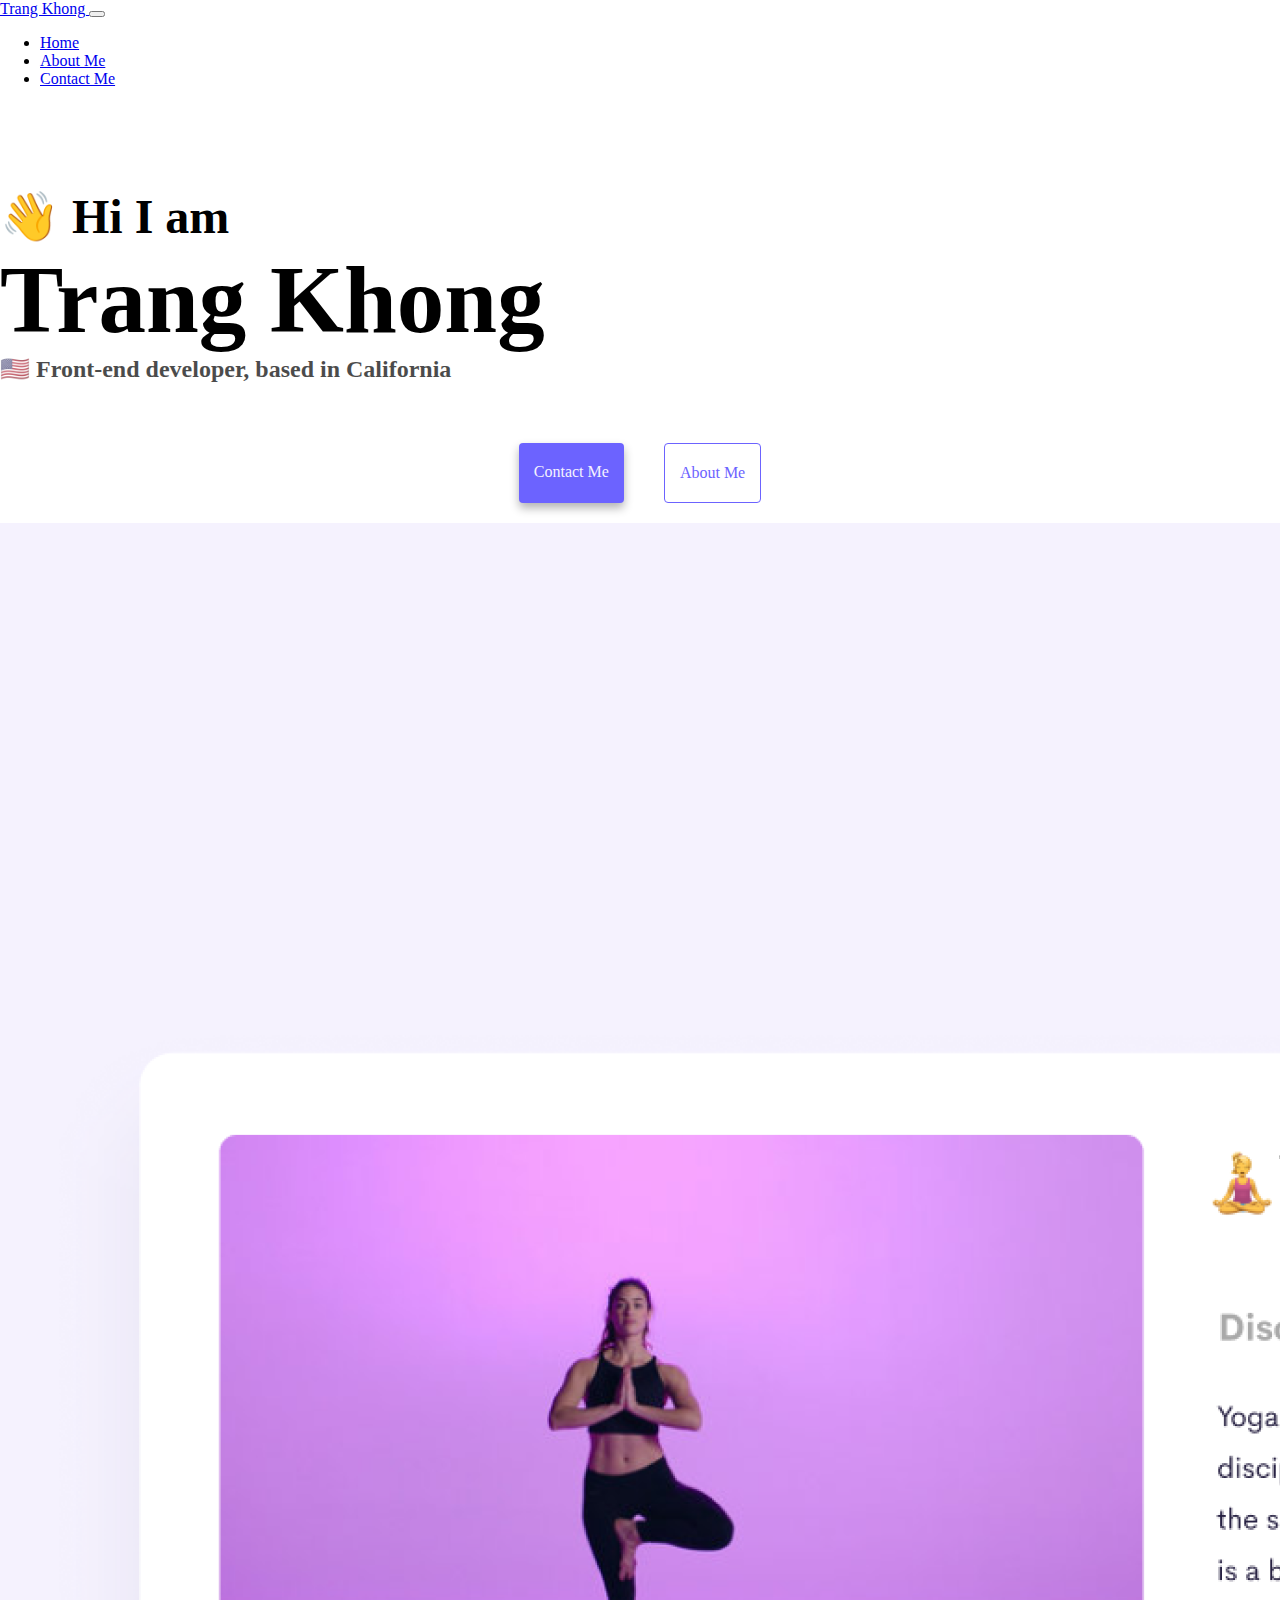
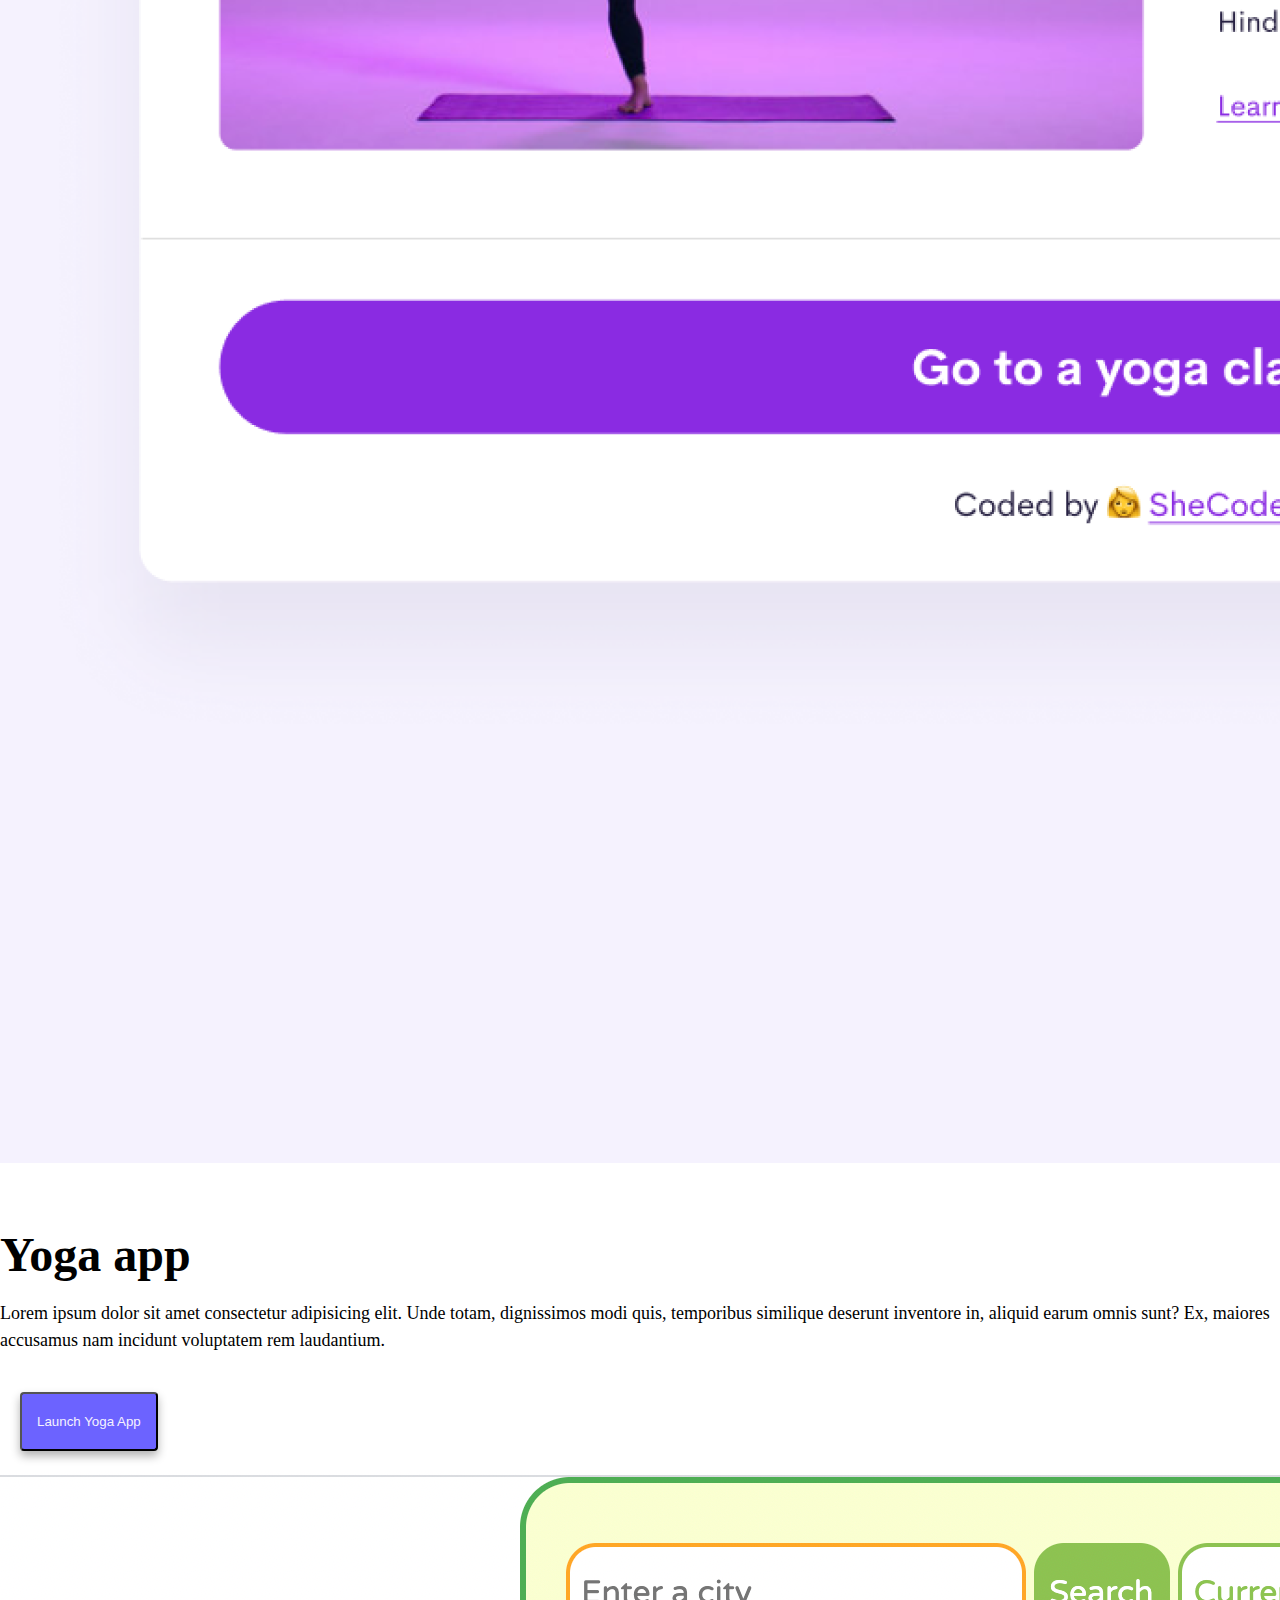
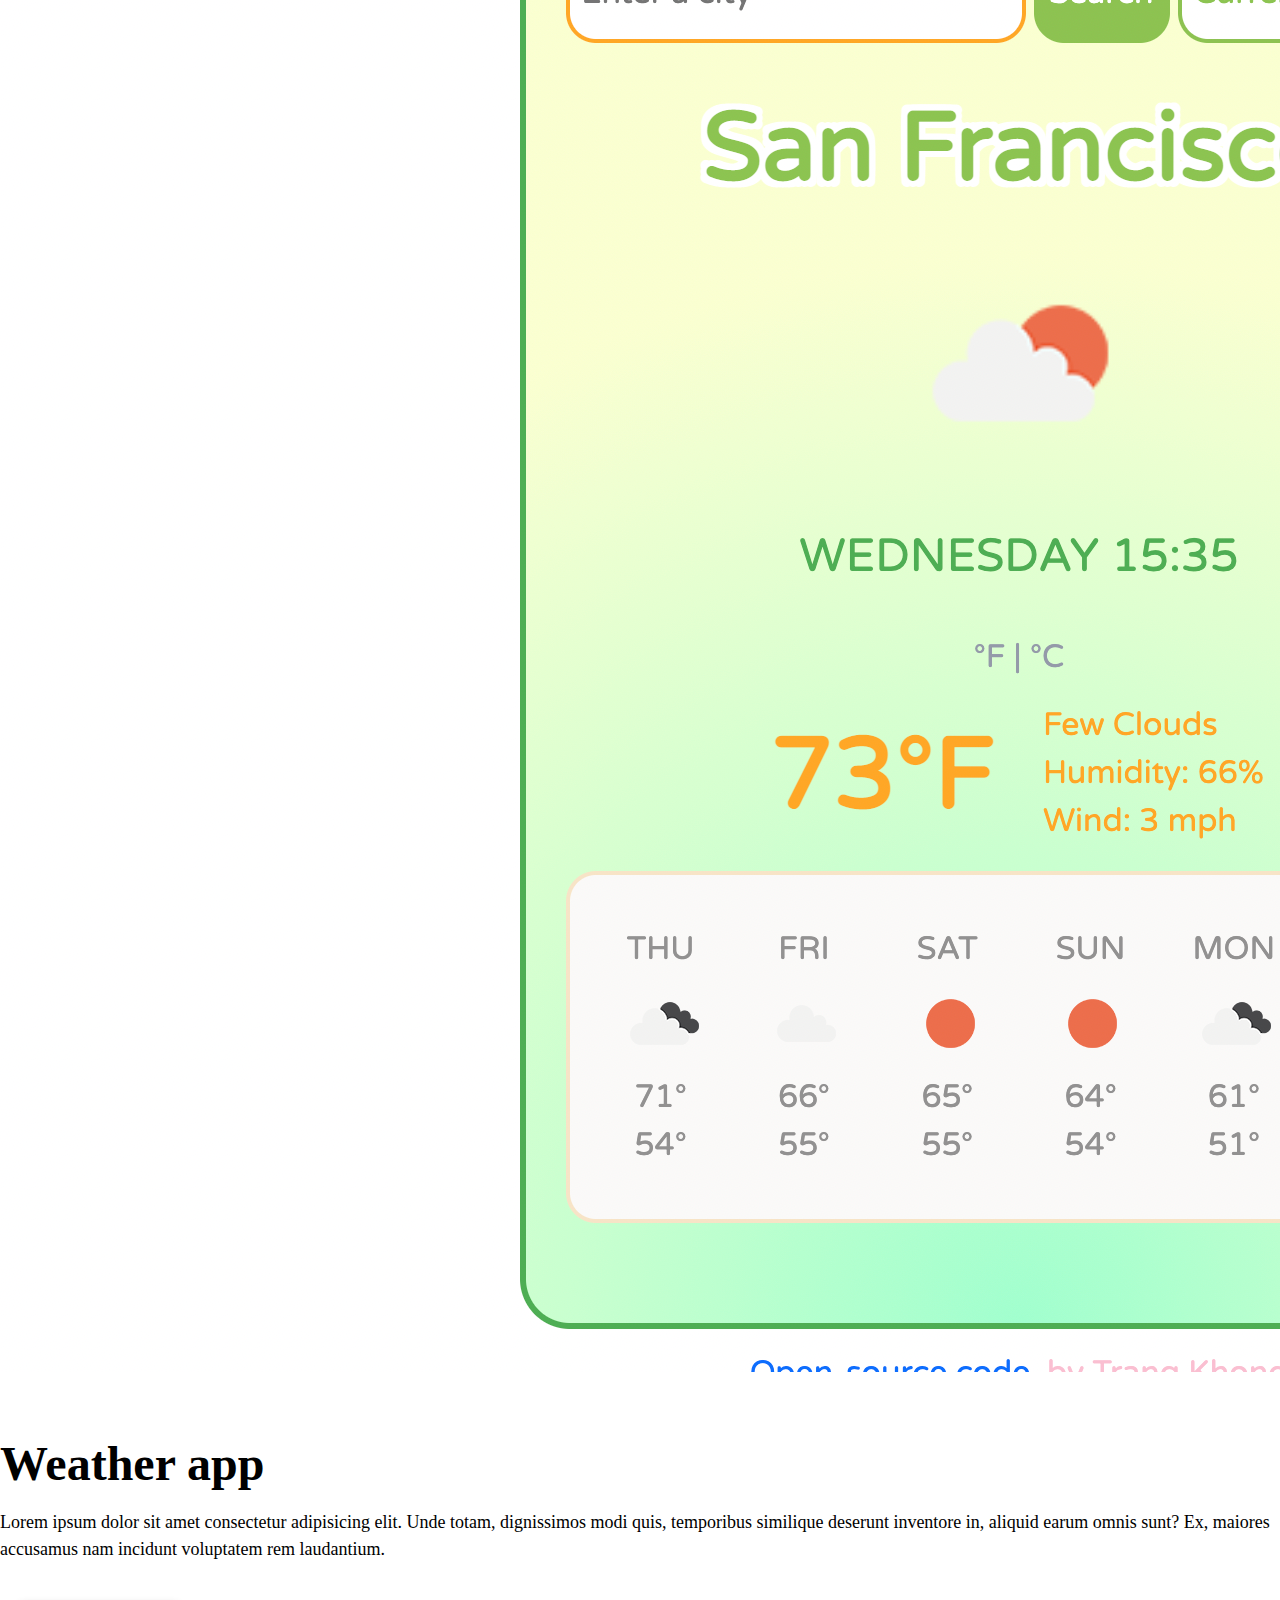
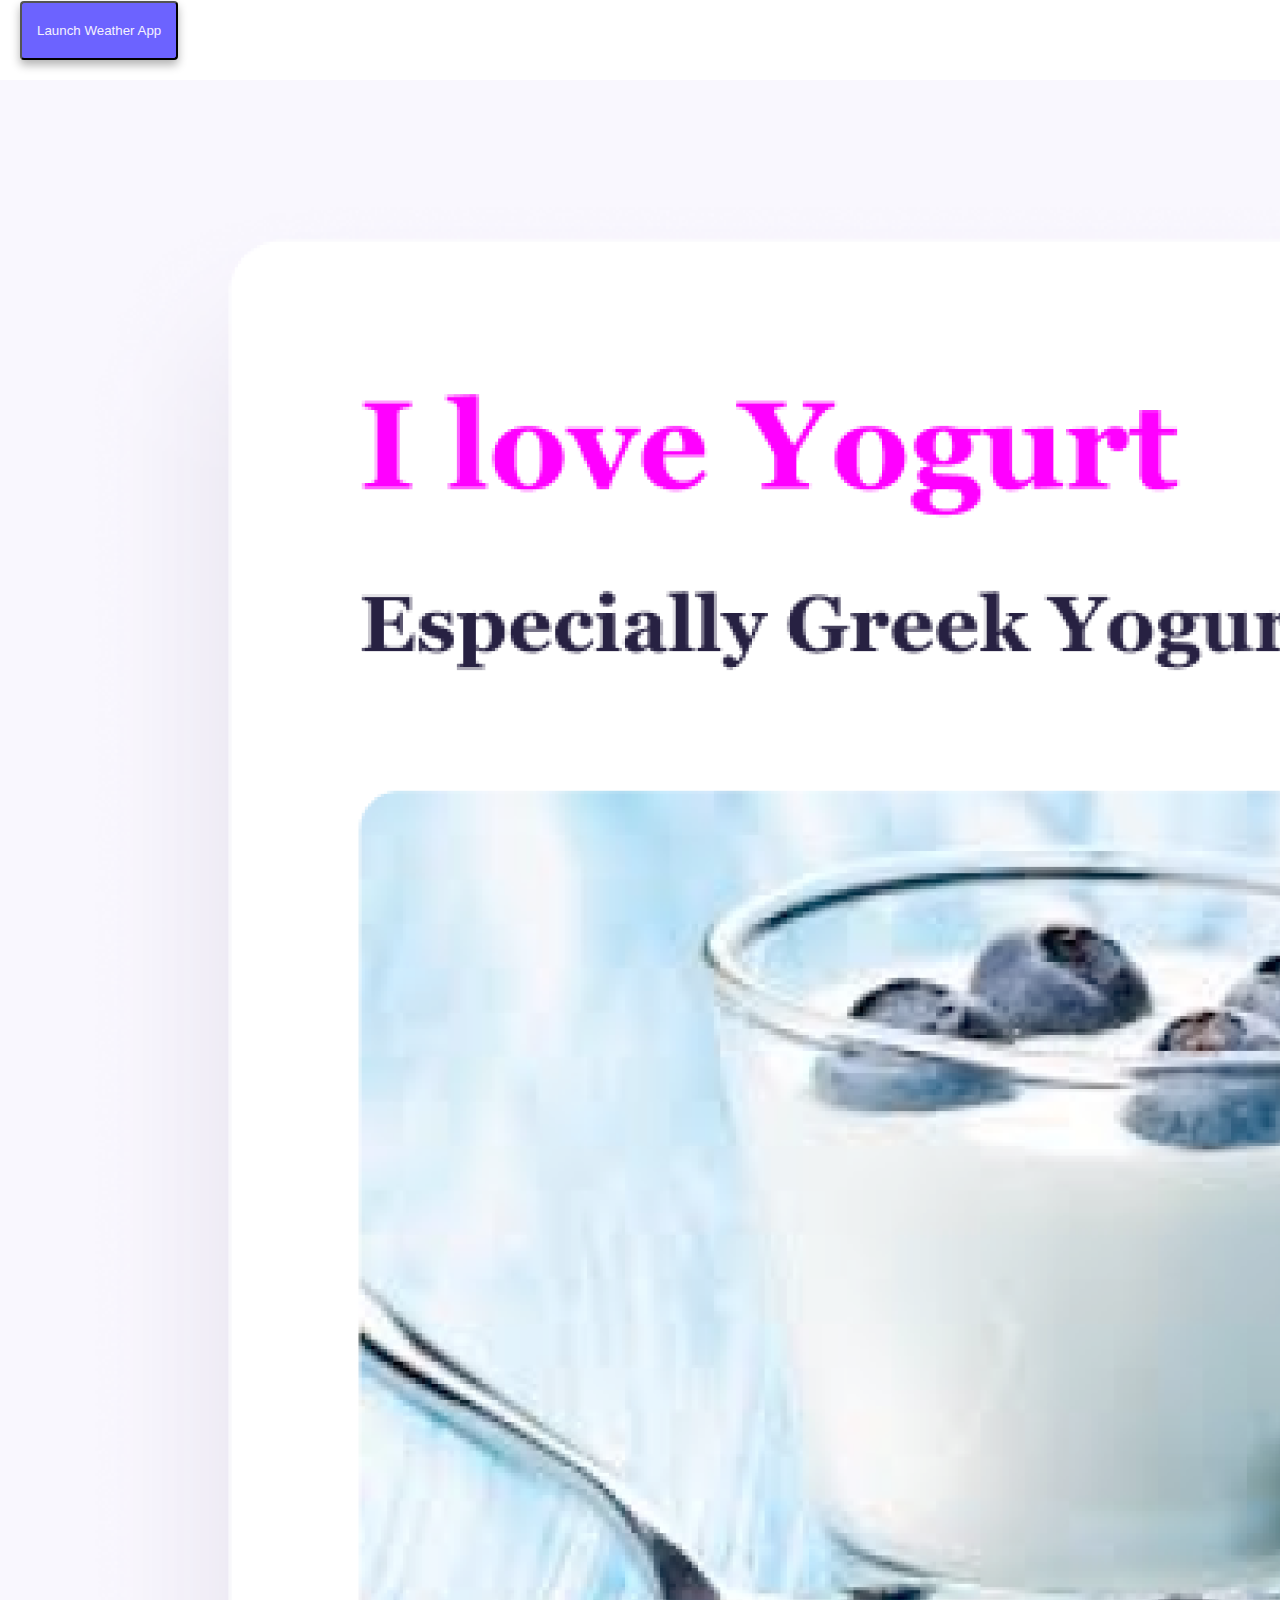
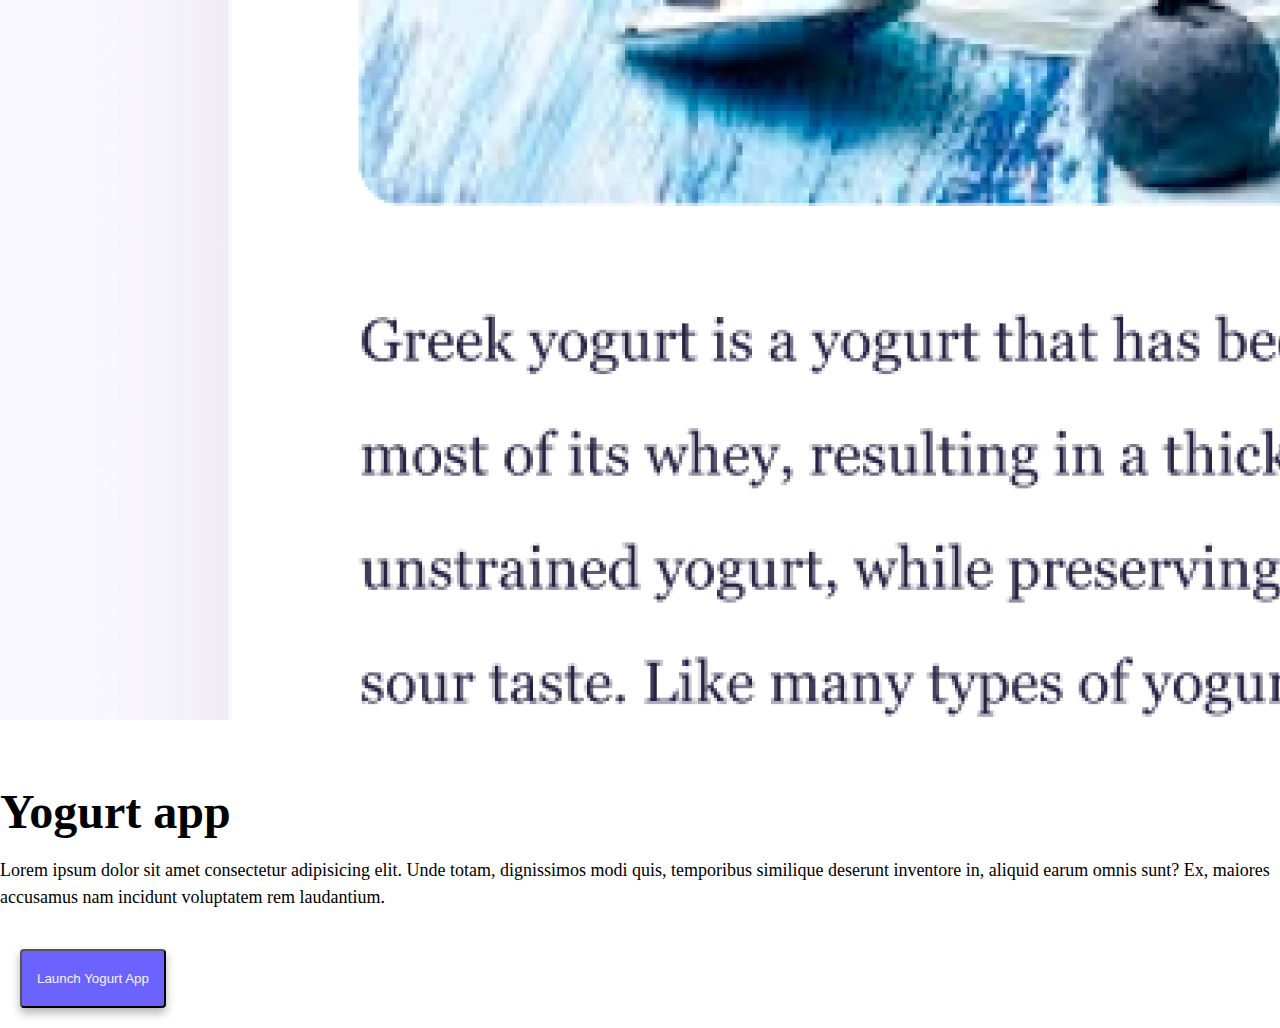
==== index.html @ 6a2da4ba "about me page" ====
<!DOCTYPE html>
<html lang="en">
  <head>
    <meta charset="UTF-8" />
    <meta http-equiv="X-UA-Compatible" content="IE=edge" />
    <meta name="viewport" content="width=device-width, initial-scale=1.0" />
    <title>My Page</title>
    <link
      href="https://cdn.jsdelivr.net/npm/bootstrap@5.0.0-beta2/dist/css/bootstrap.min.css"
      rel="stylesheet"
      integrity="sha384-BmbxuPwQa2lc/FVzBcNJ7UAyJxM6wuqIj61tLrc4wSX0szH/Ev+nYRRuWlolflfl"
      crossorigin="anonymous"
    />
    <script
      src="https://cdn.jsdelivr.net/npm/bootstrap@5.0.0-beta2/dist/js/bootstrap.bundle.min.js"
      integrity="sha384-b5kHyXgcpbZJO/tY9Ul7kGkf1S0CWuKcCD38l8YkeH8z8QjE0GmW1gYU5S9FOnJ0"
      crossorigin="anonymous"
    ></script>
    <link rel="stylesheet" href="styles.css" />
  </head>
  <body>
    <div>
      <nav
        class="navbar navbar-expand-lg navbar-light bg-light fixed-top"
        id="menu"
      >
        <div class="container-fluid">
          <a class="navbar-brand" href="index.html"> Trang Khong </a>
          <button
            class="navbar-toggler"
            type="button"
            data-bs-toggle="collapse"
            data-bs-target="#navbarNav"
            aria-controls="navbarNav"
            aria-expanded="false"
            aria-label="Toggle navigation"
          >
            <span class="navbar-toggler-icon"></span>
          </button>
          <div class="collapse navbar-collapse" id="navbarNav">
            <ul class="navbar-nav">
              <li class="nav-item">
                <a class="nav-link" aria-current="page" href="index.html"
                  >Home</a
                >
              </li>
              <li class="nav-item">
                <a
                  class="nav-link"
                  aria-current="page"
                  href="about.html
                "
                  >About Me</a
                >
              </li>
              <li class="nav-item">
                <a class="nav-link" aria-current="page" href="about.html#email"
                  >Contact Me</a
                >
              </li>
            </ul>
          </div>
        </div>
      </nav>
    </div>

    <div class="body">
      <h2 class="text-center">👋 Hi I am</h2>
      <h1 class="text-center">Trang Khong</h1>
      <h3 class="text-center">🇺🇸 Front-end developer, based in California</h3>
      <div class="info">
        <a href="about.html#email" id="contact">Contact Me</a>
        <a href="about.html" id="about">About Me</a>
      </div>

      <img
        class="img-fluid rounded shadow-sm p-2 border"
        src="imgs/yoga.png"
        alt="yoga"
      />
      <div>
        <h2>Yoga app</h2>
        <p class="d-flex">
          Lorem ipsum dolor sit amet consectetur adipisicing elit. Unde totam,
          dignissimos modi quis, temporibus similique deserunt inventore in,
          aliquid earum omnis sunt? Ex, maiores accusamus nam incidunt
          voluptatem rem laudantium.
        </p>
        <button type="button" class="btn btn-lg" id="contact">
          Launch Yoga App
        </button>
      </div>
      <img
        class="img-fluid rounded shadow-sm p-2 border"
        src="imgs/weather.png"
        alt="weather"
      />
      <div>
        <h2>Weather app</h2>
        <p>
          Lorem ipsum dolor sit amet consectetur adipisicing elit. Unde totam,
          dignissimos modi quis, temporibus similique deserunt inventore in,
          aliquid earum omnis sunt? Ex, maiores accusamus nam incidunt
          voluptatem rem laudantium.
        </p>
        <button type="button" class="btn btn-lg" id="contact">
          Launch Weather App
        </button>
      </div>
      <img
        class="img-fluid rounded shadow-sm p-2 border"
        src="imgs/yogurt.png"
        alt="yogurt"
      />
      <div>
        <h2>Yogurt app</h2>
        <p>
          Lorem ipsum dolor sit amet consectetur adipisicing elit. Unde totam,
          dignissimos modi quis, temporibus similique deserunt inventore in,
          aliquid earum omnis sunt? Ex, maiores accusamus nam incidunt
          voluptatem rem laudantium.
        </p>
        <button type="button" class="btn btn-lg" id="contact">
          Launch Yogurt App
        </button>
      </div>
    </div>
  </body>
</html>
---- styles.css ----
:root {
  --primary-color: #6c63ff;
  --secondary-color: #f5f2fe;
  --box-shadow: 0 5px 10px rgba(0, 0, 0, 0.3);
}

body {
  margin: 0 auto;
}

h2 {
  font-size: 48px;
  margin: 60px 0px 0px 0px;
}
h1 {
  font-size: 95px;
  margin: 0px;
}
h3 {
  font-size: 24px;
  opacity: 0.7;
  margin: 0;
}

.info {
  display: flex;
  margin-top: 40px;
  justify-content: center;
}
#contact {
  text-decoration: none;
  margin: 20px;
  border-radius: 4px;
  padding: 20px 15px;
  background-color: var(--primary-color);
  color: var(--secondary-color);
  box-shadow: var(--box-shadow);
}
#about {
  text-decoration: none;
  margin: 20px;
  border-radius: 4px;
  border: 1px solid var(--primary-color);
  padding: 20px 15px;
  background-color: white;
  color: var(--primary-color);
}
#content {
  display: flex;
  margin-top: 30px;
}

#content p {
  margin: 10px;
}

#mail-to {
  display: flex;
  justify-content: center;
  color: var(--primary-color);
  text-decoration: none;
  font-size: 28px;
}
#mail-to:hover {
  text-decoration: underline;
}
.body {
  margin-top: 100px;
}
p {
  font-size: 18px;
  line-height: 1.5;
}
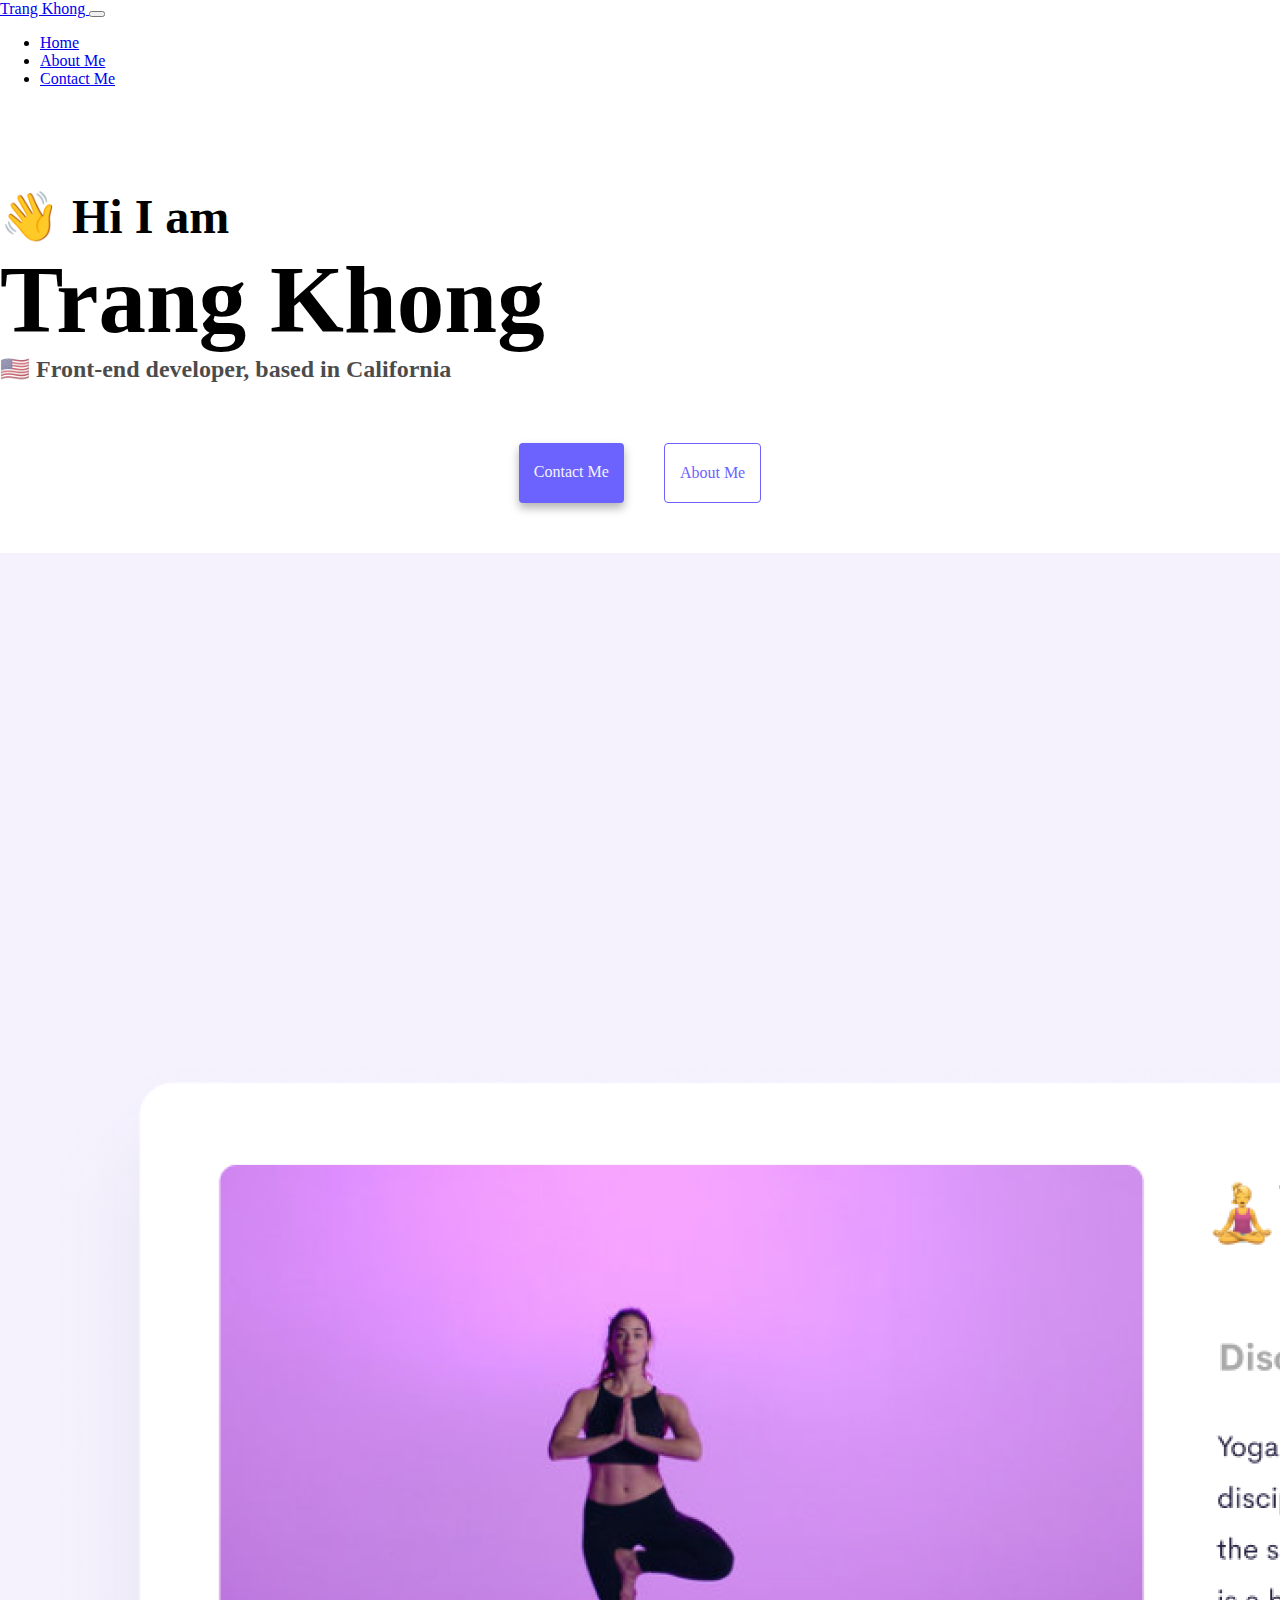
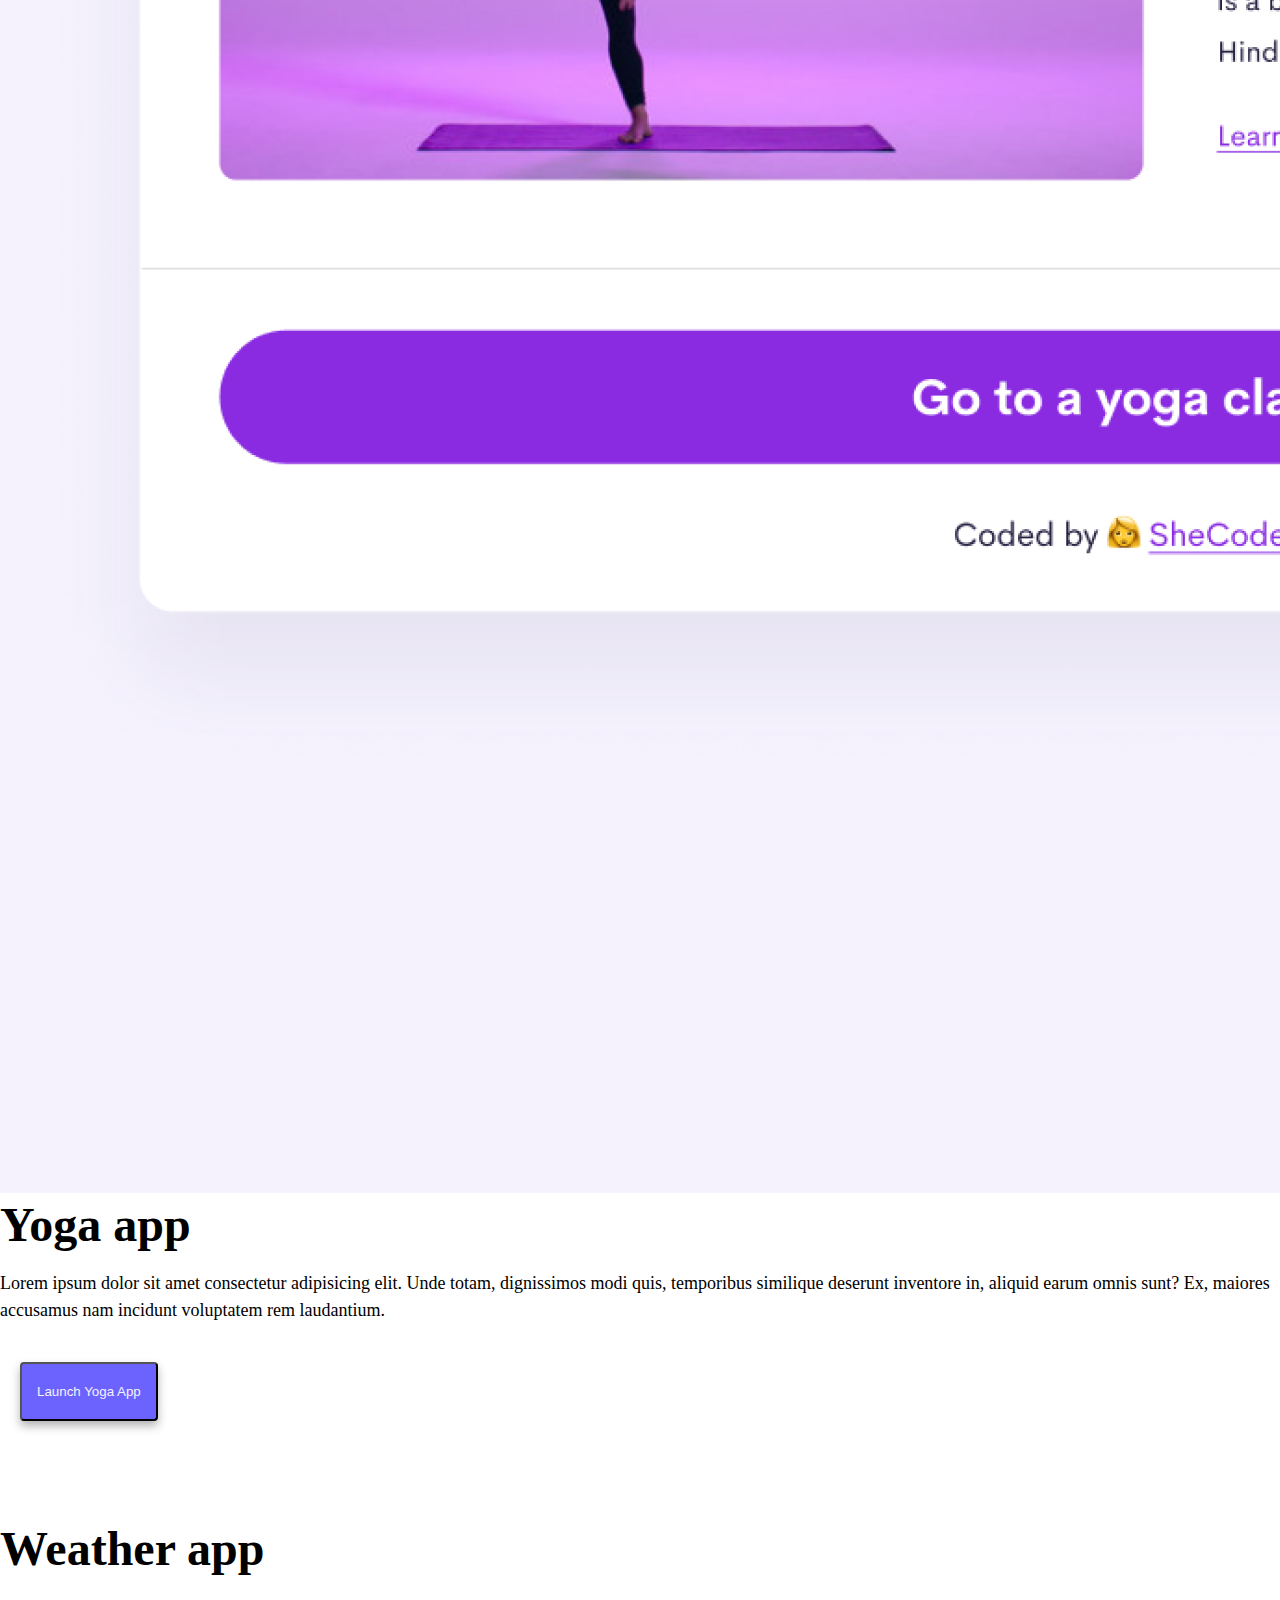
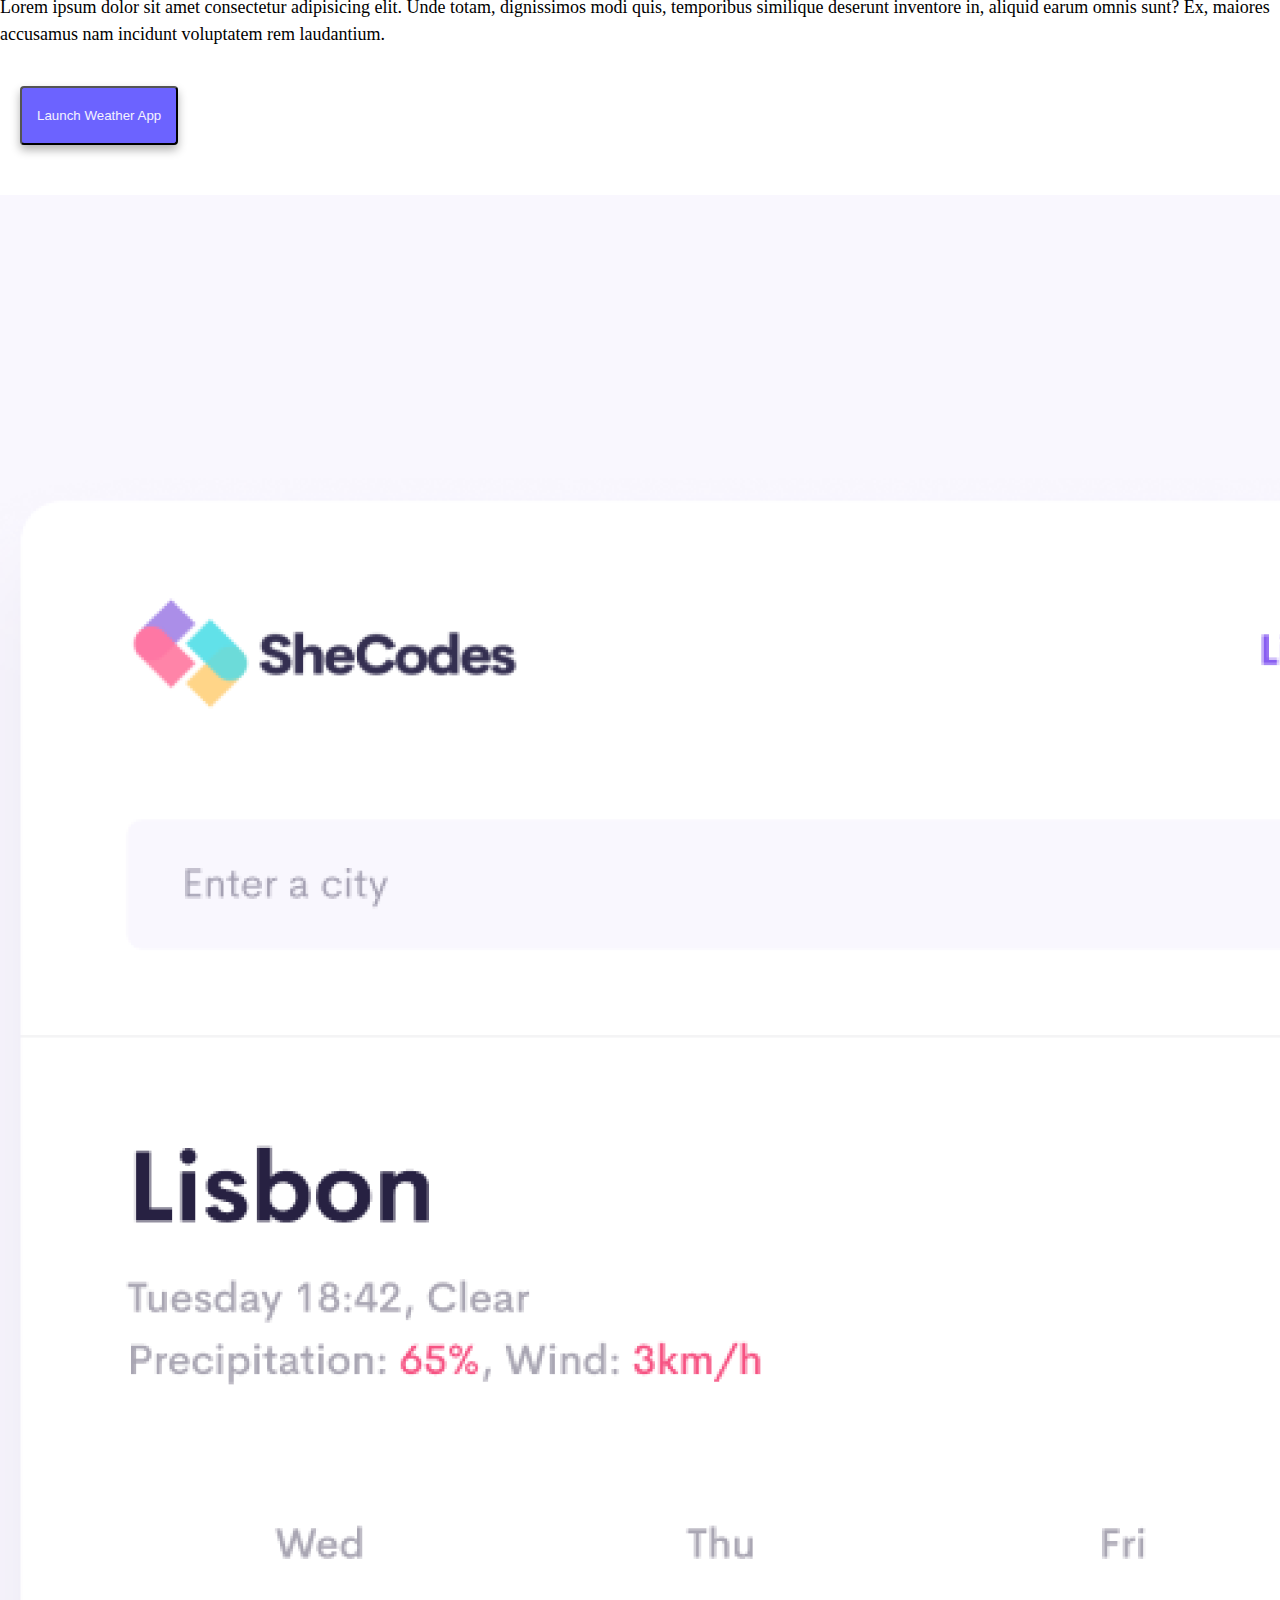
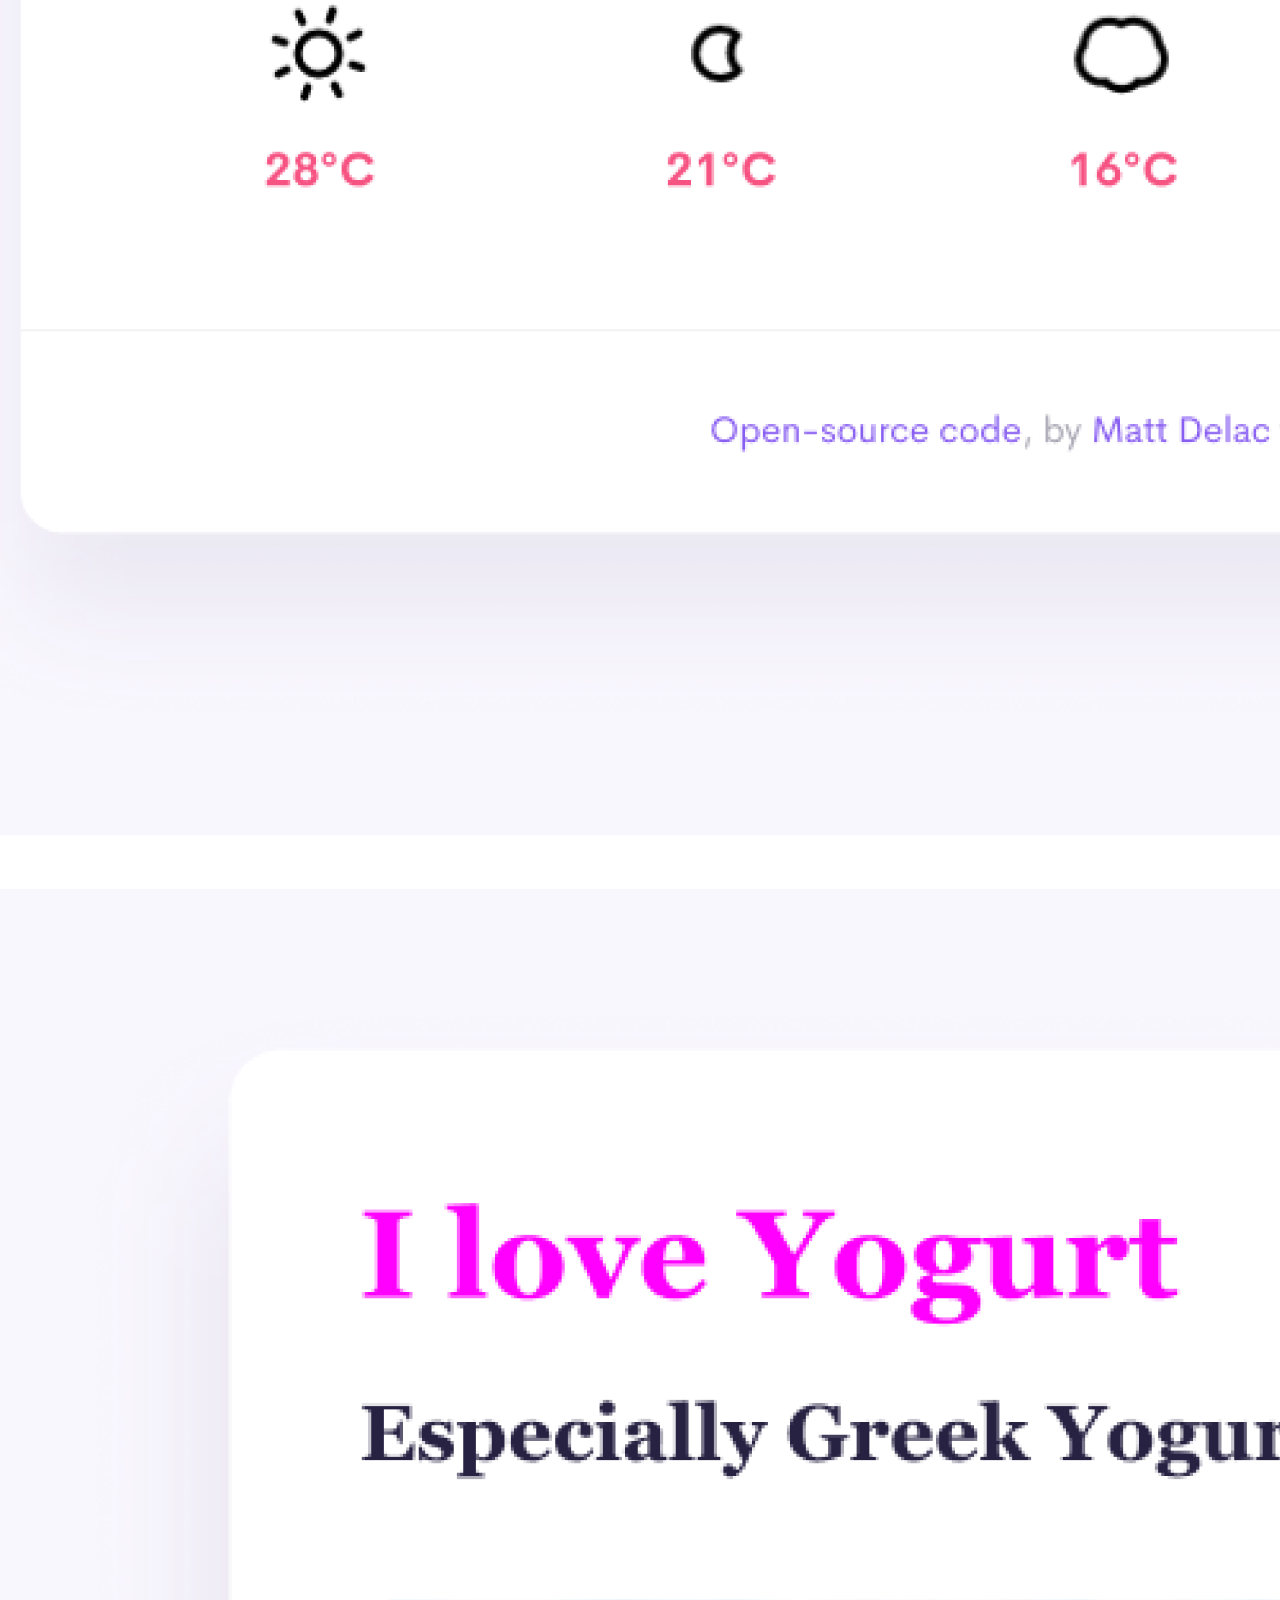
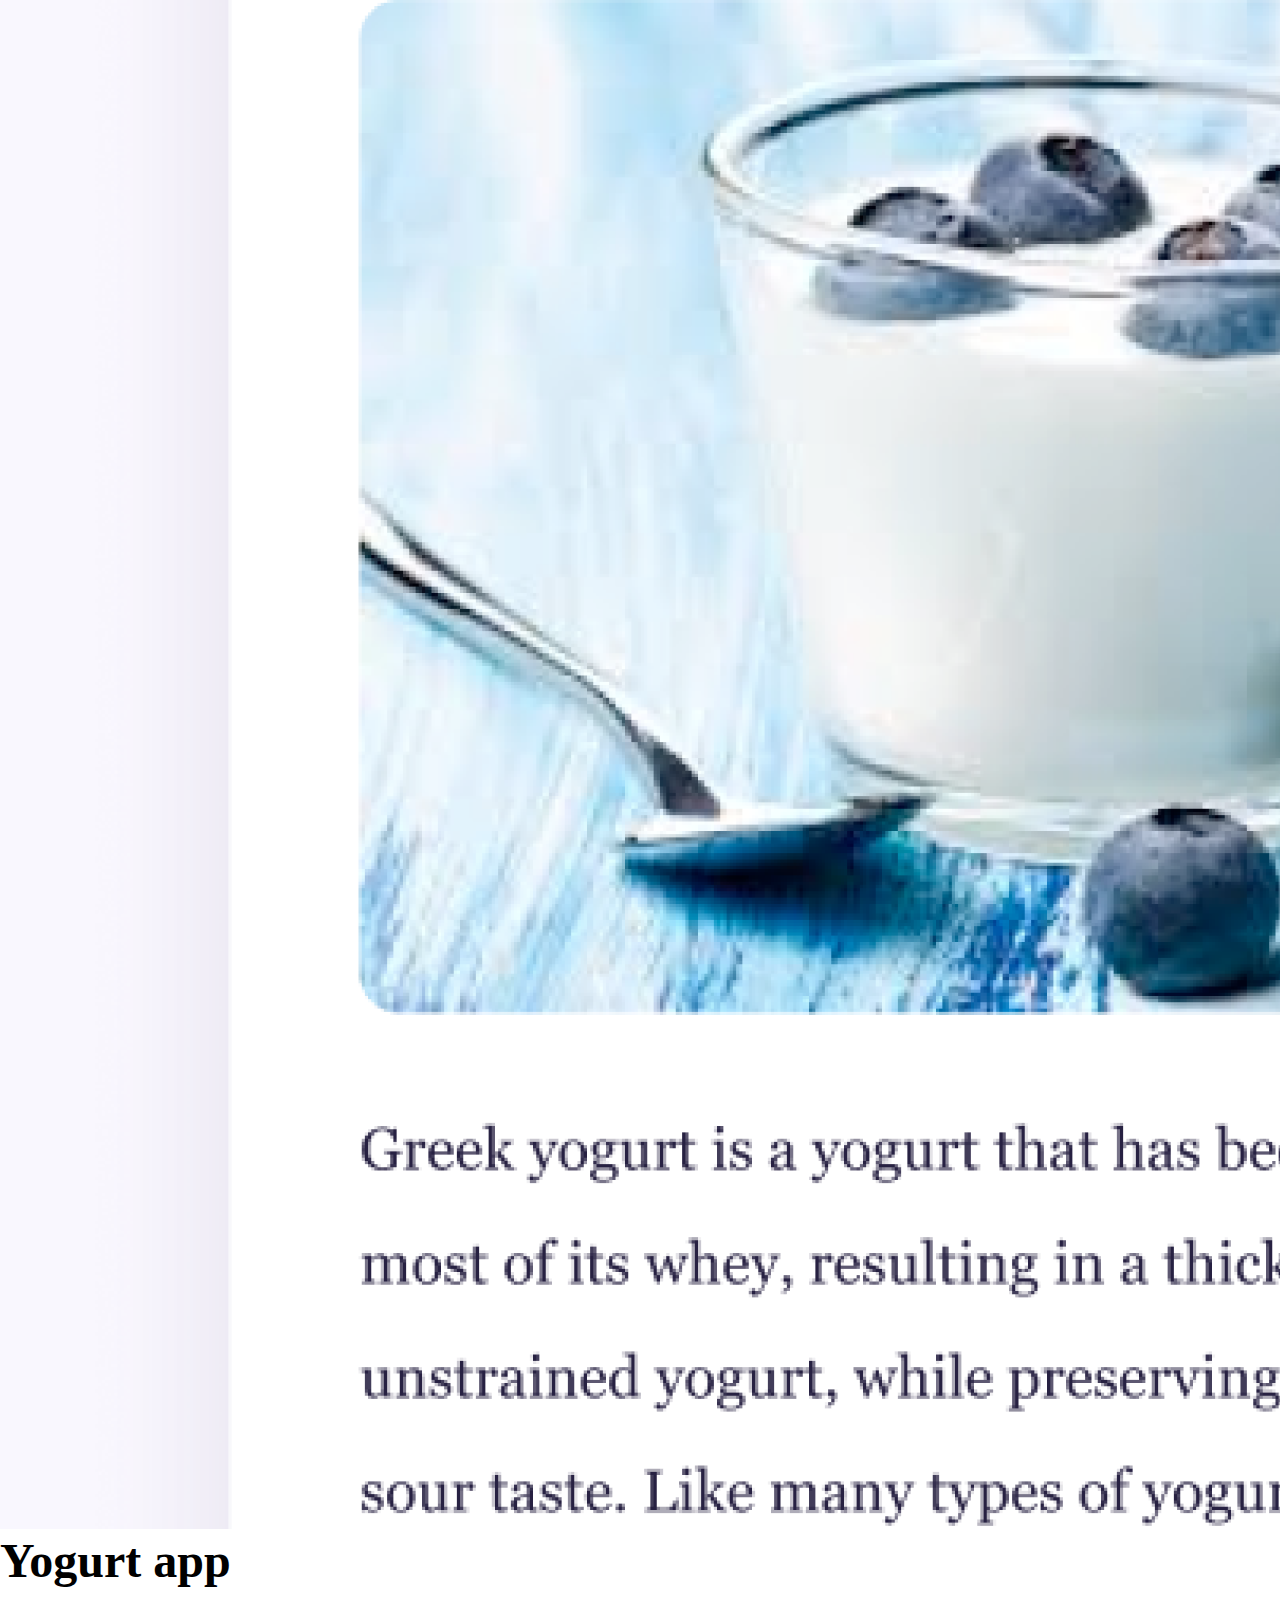
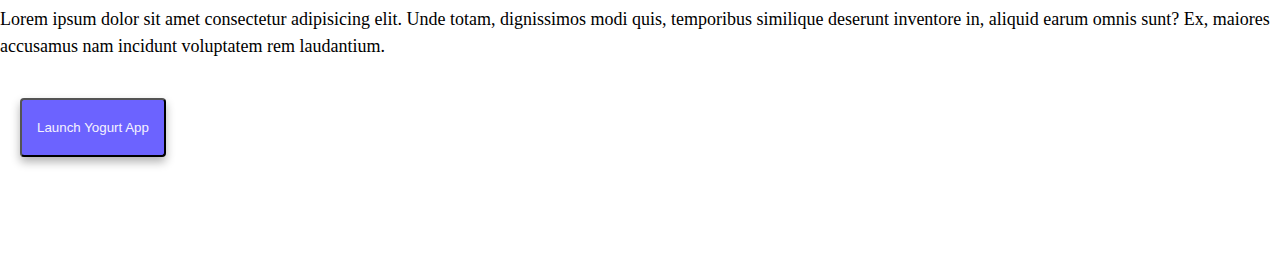
==== commit 058a15ed: "adjust grid" ====
--- a/index.html
+++ b/index.html
@@ -73,56 +73,79 @@
         <a href="about.html" id="about">About Me</a>
       </div>
 
-      <img
-        class="img-fluid rounded shadow-sm p-2 border"
-        src="imgs/yoga.png"
-        alt="yoga"
-      />
-      <div>
-        <h2>Yoga app</h2>
-        <p class="d-flex">
-          Lorem ipsum dolor sit amet consectetur adipisicing elit. Unde totam,
-          dignissimos modi quis, temporibus similique deserunt inventore in,
-          aliquid earum omnis sunt? Ex, maiores accusamus nam incidunt
-          voluptatem rem laudantium.
-        </p>
-        <button type="button" class="btn btn-lg" id="contact">
-          Launch Yoga App
-        </button>
+      <div class="container" style="margin-bottom: 50px;">
+        <div class="row">
+          <div class="col-md">
+            <img
+              class="img-fluid rounded shadow-sm p-2 border"
+              src="imgs/yoga.png"
+              alt="yoga"
+            />
+          </div>
+          <div class="col-md">
+            <h2>Yoga app</h2>
+            <p>
+              Lorem ipsum dolor sit amet consectetur adipisicing elit. Unde
+              totam, dignissimos modi quis, temporibus similique deserunt
+              inventore in, aliquid earum omnis sunt? Ex, maiores accusamus nam
+              incidunt voluptatem rem laudantium.
+            </p>
+            <button type="button" class="btn btn-lg" id="contact">
+              Launch Yoga App
+            </button>
+          </div>
+        </div>
       </div>
-      <img
-        class="img-fluid rounded shadow-sm p-2 border"
-        src="imgs/weather.png"
-        alt="weather"
-      />
-      <div>
-        <h2>Weather app</h2>
-        <p>
-          Lorem ipsum dolor sit amet consectetur adipisicing elit. Unde totam,
-          dignissimos modi quis, temporibus similique deserunt inventore in,
-          aliquid earum omnis sunt? Ex, maiores accusamus nam incidunt
-          voluptatem rem laudantium.
-        </p>
-        <button type="button" class="btn btn-lg" id="contact">
-          Launch Weather App
-        </button>
+    </div>
+
+    <div class="container" style="margin-bottom: 50px;">
+        <div class="row">
+            <div class="col-md">
+                <h2>Weather app</h2>
+                <p>
+              Lorem ipsum dolor sit amet consectetur adipisicing elit. Unde
+              totam, dignissimos modi quis, temporibus similique deserunt
+              inventore in, aliquid earum omnis sunt? Ex, maiores accusamus nam
+              incidunt voluptatem rem laudantium.
+                </p>
+                <button type="button" class="btn btn-lg" id="contact">
+              Launch Weather App
+                </button>
+          </div>
+          <div class="col-md">
+            <img
+              class="img-fluid rounded shadow-sm p-2 border"
+              src="imgs/weather.png"
+              alt="yoga"
+            />
+          </div>
+          
+        </div>
       </div>
-      <img
-        class="img-fluid rounded shadow-sm p-2 border"
-        src="imgs/yogurt.png"
-        alt="yogurt"
-      />
-      <div>
-        <h2>Yogurt app</h2>
-        <p>
-          Lorem ipsum dolor sit amet consectetur adipisicing elit. Unde totam,
-          dignissimos modi quis, temporibus similique deserunt inventore in,
-          aliquid earum omnis sunt? Ex, maiores accusamus nam incidunt
-          voluptatem rem laudantium.
-        </p>
-        <button type="button" class="btn btn-lg" id="contact">
-          Launch Yogurt App
-        </button>
+    </div>
+
+    <div class="container" style="margin-bottom: 50px;">
+        <div class="row">
+          <div class="col-md">
+            <img
+              class="img-fluid rounded shadow-sm p-2 border"
+              src="imgs/yogurt.png"
+              alt="yoga"
+            />
+          </div>
+          <div class="col-md">
+            <h2>Yogurt app</h2>
+            <p>
+              Lorem ipsum dolor sit amet consectetur adipisicing elit. Unde
+              totam, dignissimos modi quis, temporibus similique deserunt
+              inventore in, aliquid earum omnis sunt? Ex, maiores accusamus nam
+              incidunt voluptatem rem laudantium.
+            </p>
+            <button type="button" class="btn btn-lg" id="contact">
+              Launch Yogurt App
+            </button>
+          </div>
+        </div>
       </div>
     </div>
   </body>
--- a/styles.css
+++ b/styles.css
@@ -10,7 +10,7 @@
 
 h2 {
   font-size: 48px;
-  margin: 60px 0px 0px 0px;
+  margin: 0;
 }
 h1 {
   font-size: 95px;
@@ -30,6 +30,7 @@
 #contact {
   text-decoration: none;
   margin: 20px;
+  margin-bottom: 50px;
   border-radius: 4px;
   padding: 20px 15px;
   background-color: var(--primary-color);
@@ -39,6 +40,7 @@
 #about {
   text-decoration: none;
   margin: 20px;
+  margin-bottom: 50px;
   border-radius: 4px;
   border: 1px solid var(--primary-color);
   padding: 20px 15px;
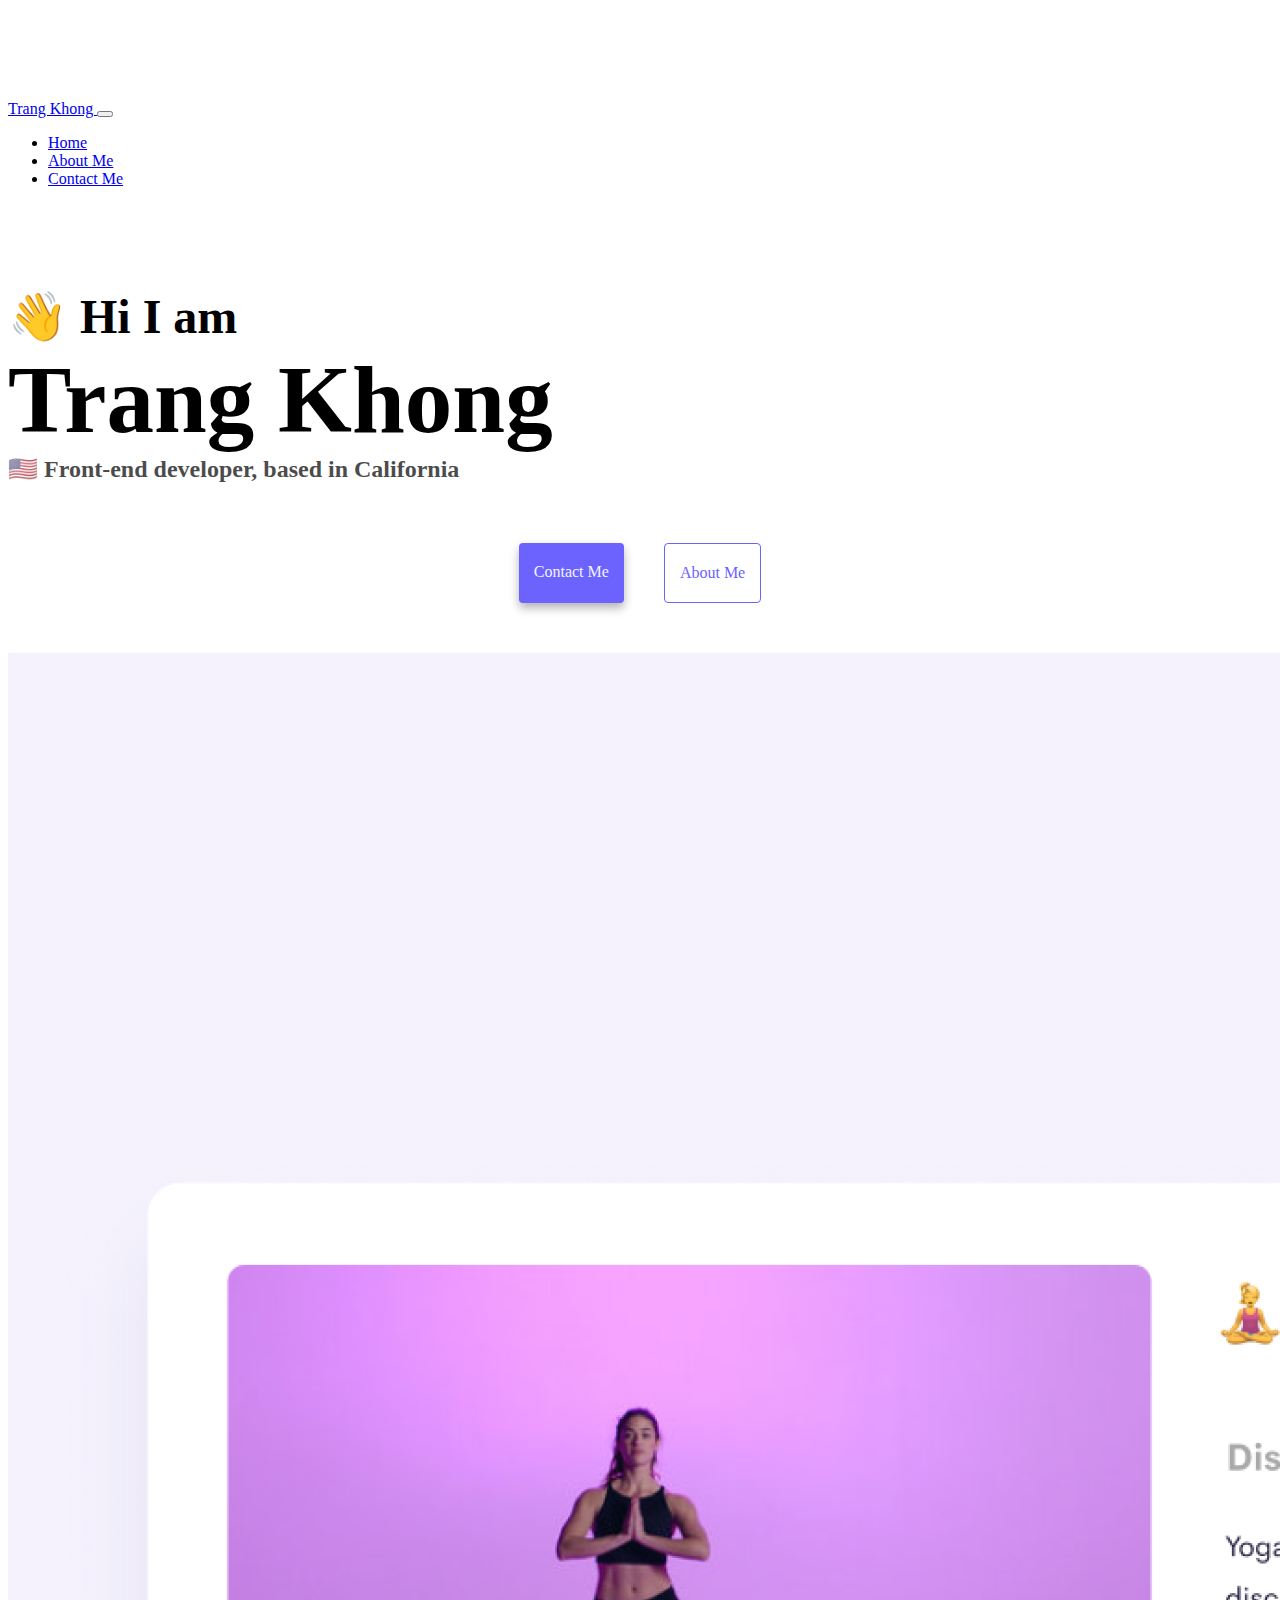
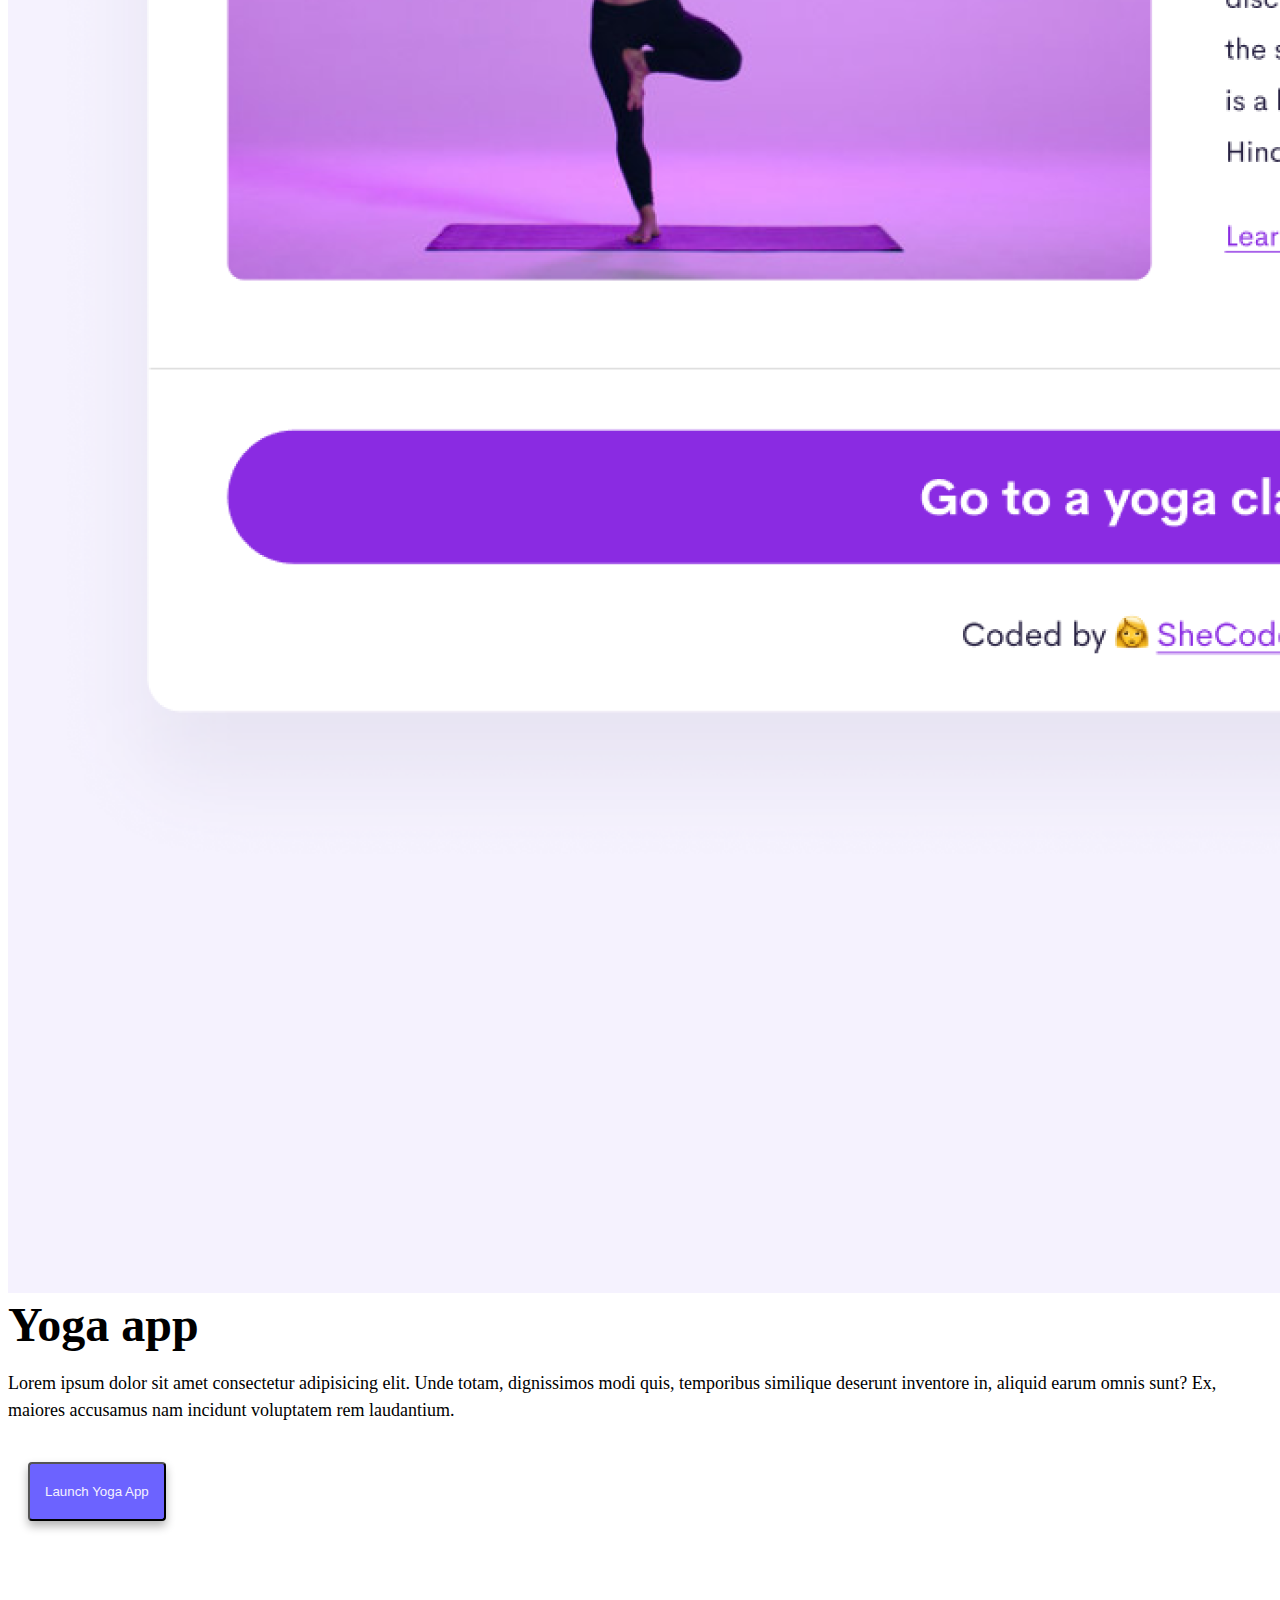
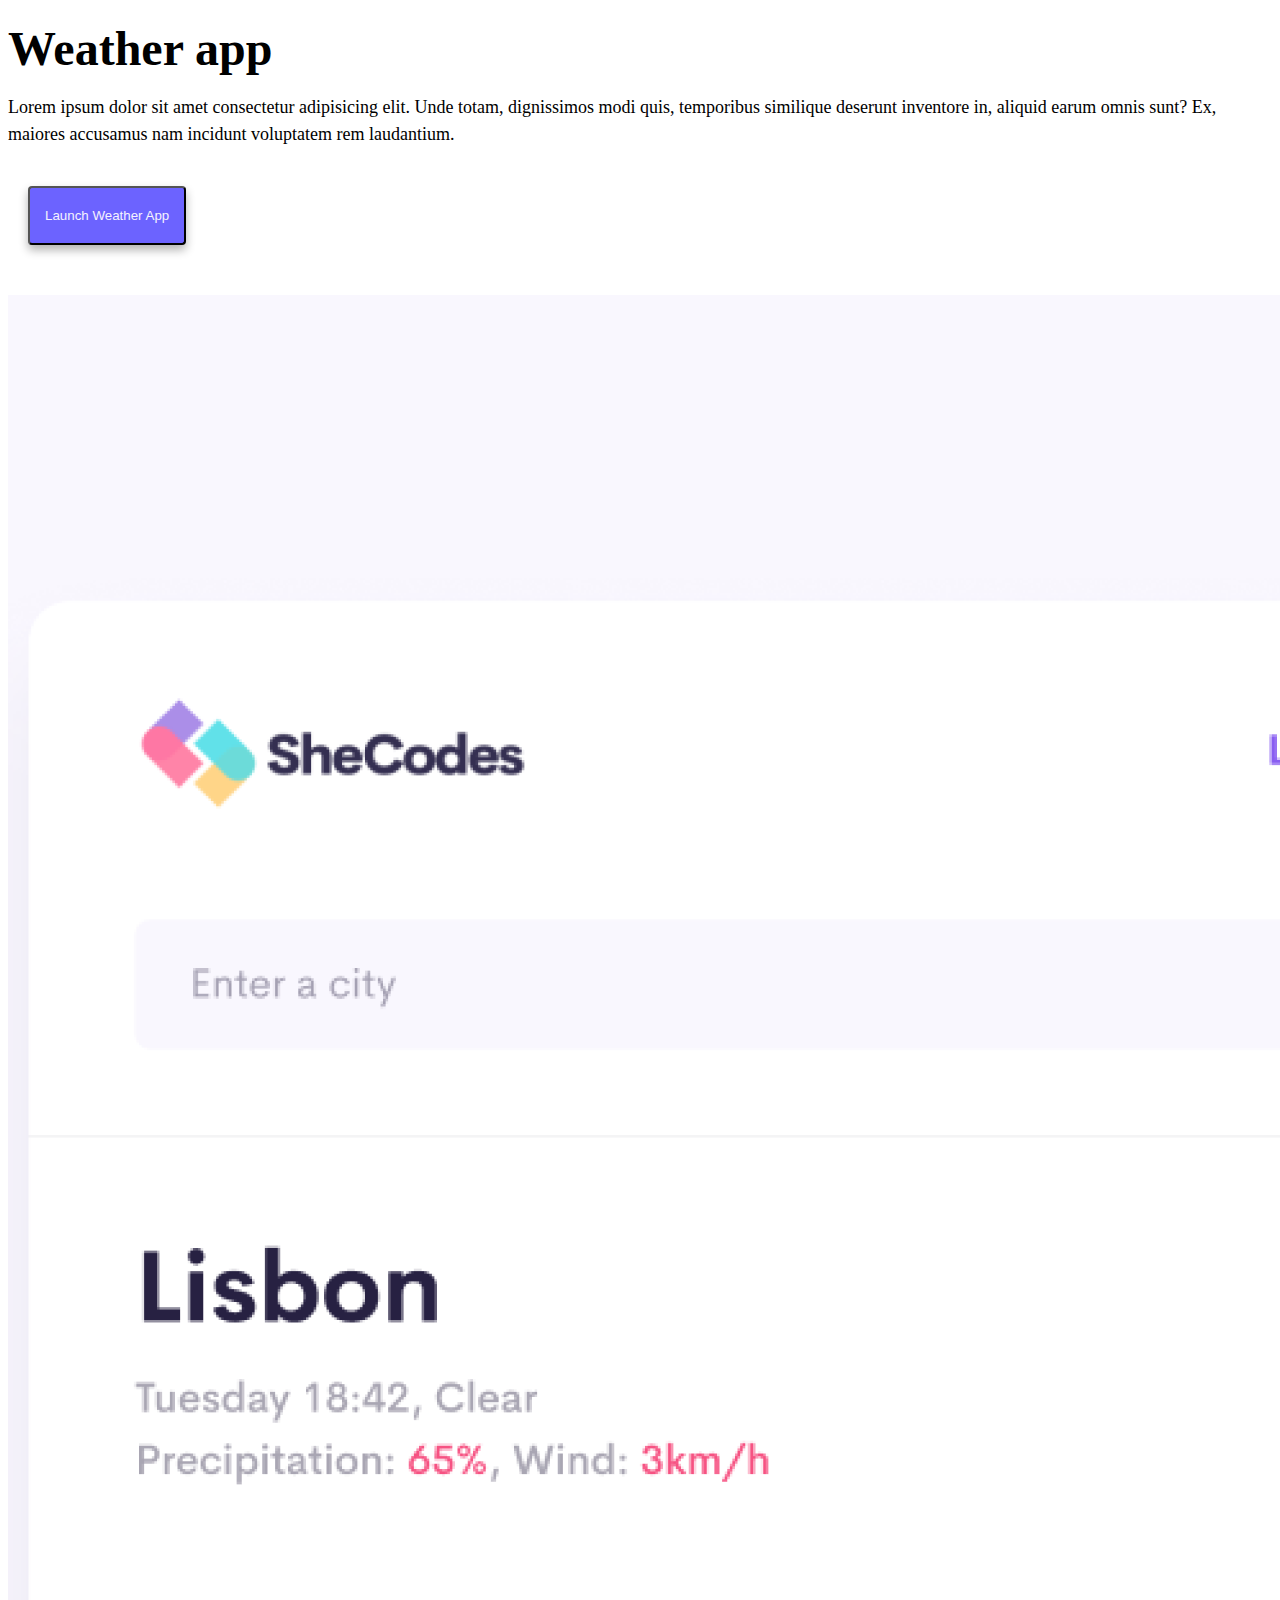
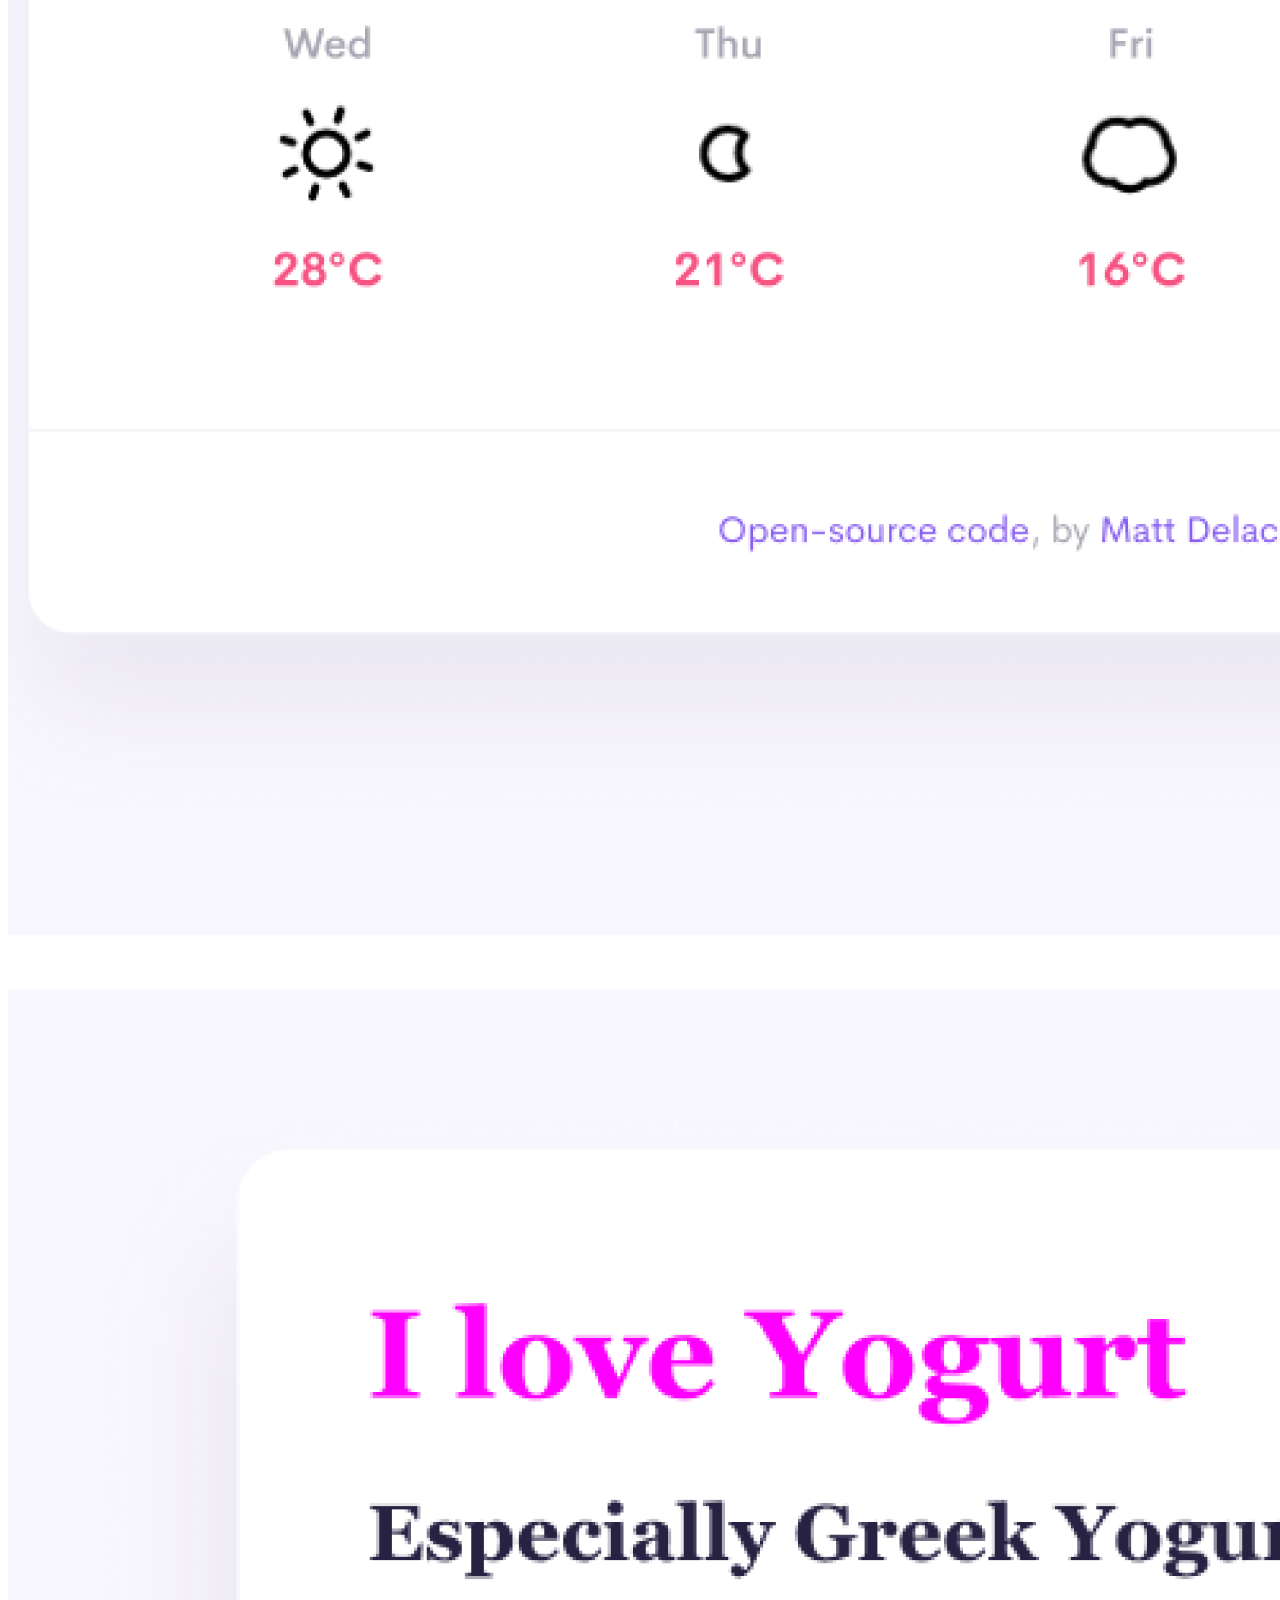
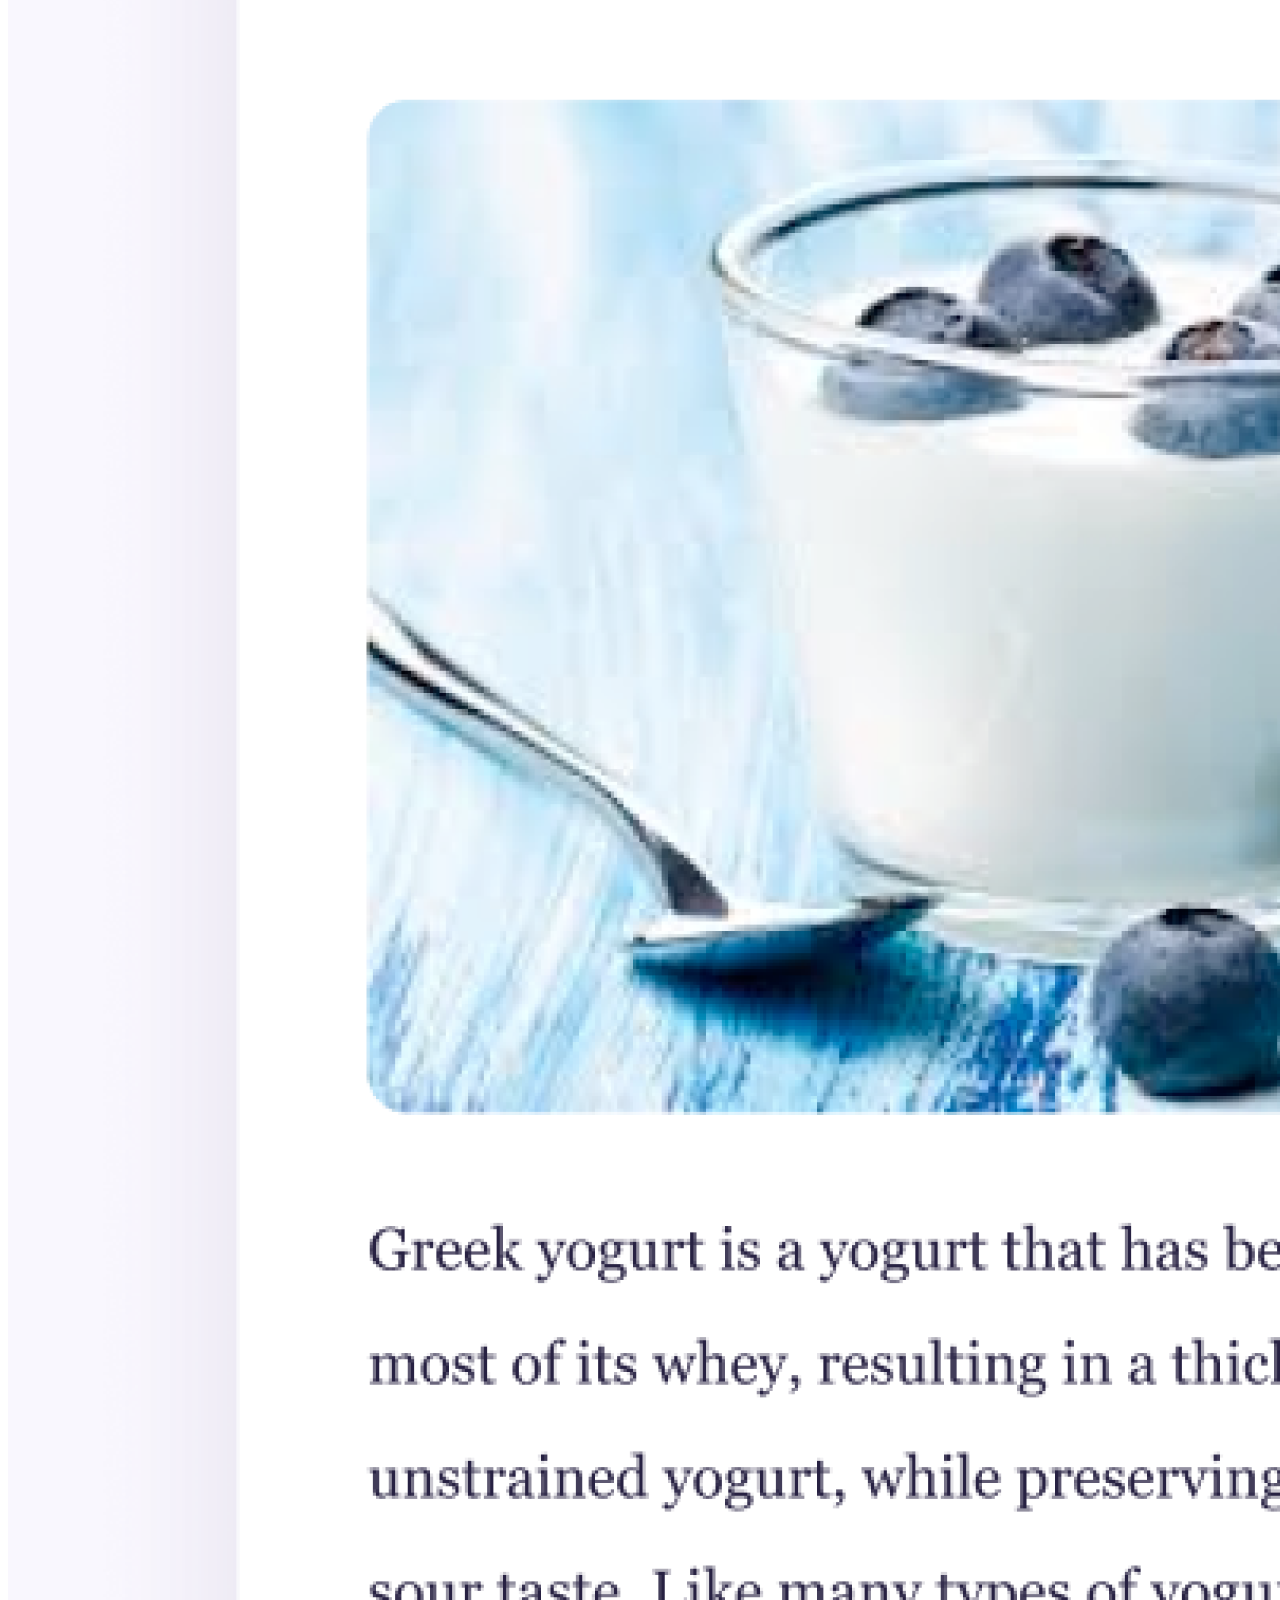
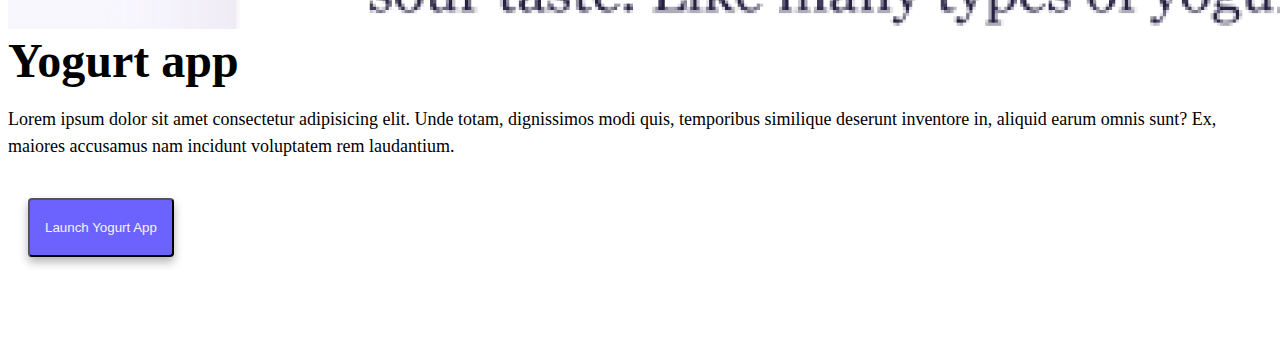
==== commit 6a987bcb: "SEO" ====
--- a/index.html
+++ b/index.html
@@ -77,7 +77,7 @@
         <div class="row">
           <div class="col-md">
             <img
-              class="img-fluid rounded shadow-sm p-2 border"
+              class="img-fluid rounded shadow-sm p-2 border d-none d-sm-block"
               src="imgs/yoga.png"
               alt="yoga"
             />
@@ -114,7 +114,7 @@
           </div>
           <div class="col-md">
             <img
-              class="img-fluid rounded shadow-sm p-2 border"
+              class="img-fluid rounded shadow-sm p-2 border d-none d-sm-block"
               src="imgs/weather.png"
               alt="yoga"
             />
@@ -128,7 +128,7 @@
         <div class="row">
           <div class="col-md">
             <img
-              class="img-fluid rounded shadow-sm p-2 border"
+              class="img-fluid rounded shadow-sm p-2 border d-none d-sm-block"
               src="imgs/yogurt.png"
               alt="yoga"
             />
--- a/styles.css
+++ b/styles.css
@@ -5,7 +5,13 @@
 }
 
 body {
-  margin: 0 auto;
+  margin-top: 100px;
+}
+
+@media (max-width: 320px) {
+  h1 {
+    font-size: 60%;
+  }
 }
 
 h2 {
@@ -16,6 +22,7 @@
   font-size: 95px;
   margin: 0px;
 }
+
 h3 {
   font-size: 24px;
   opacity: 0.7;
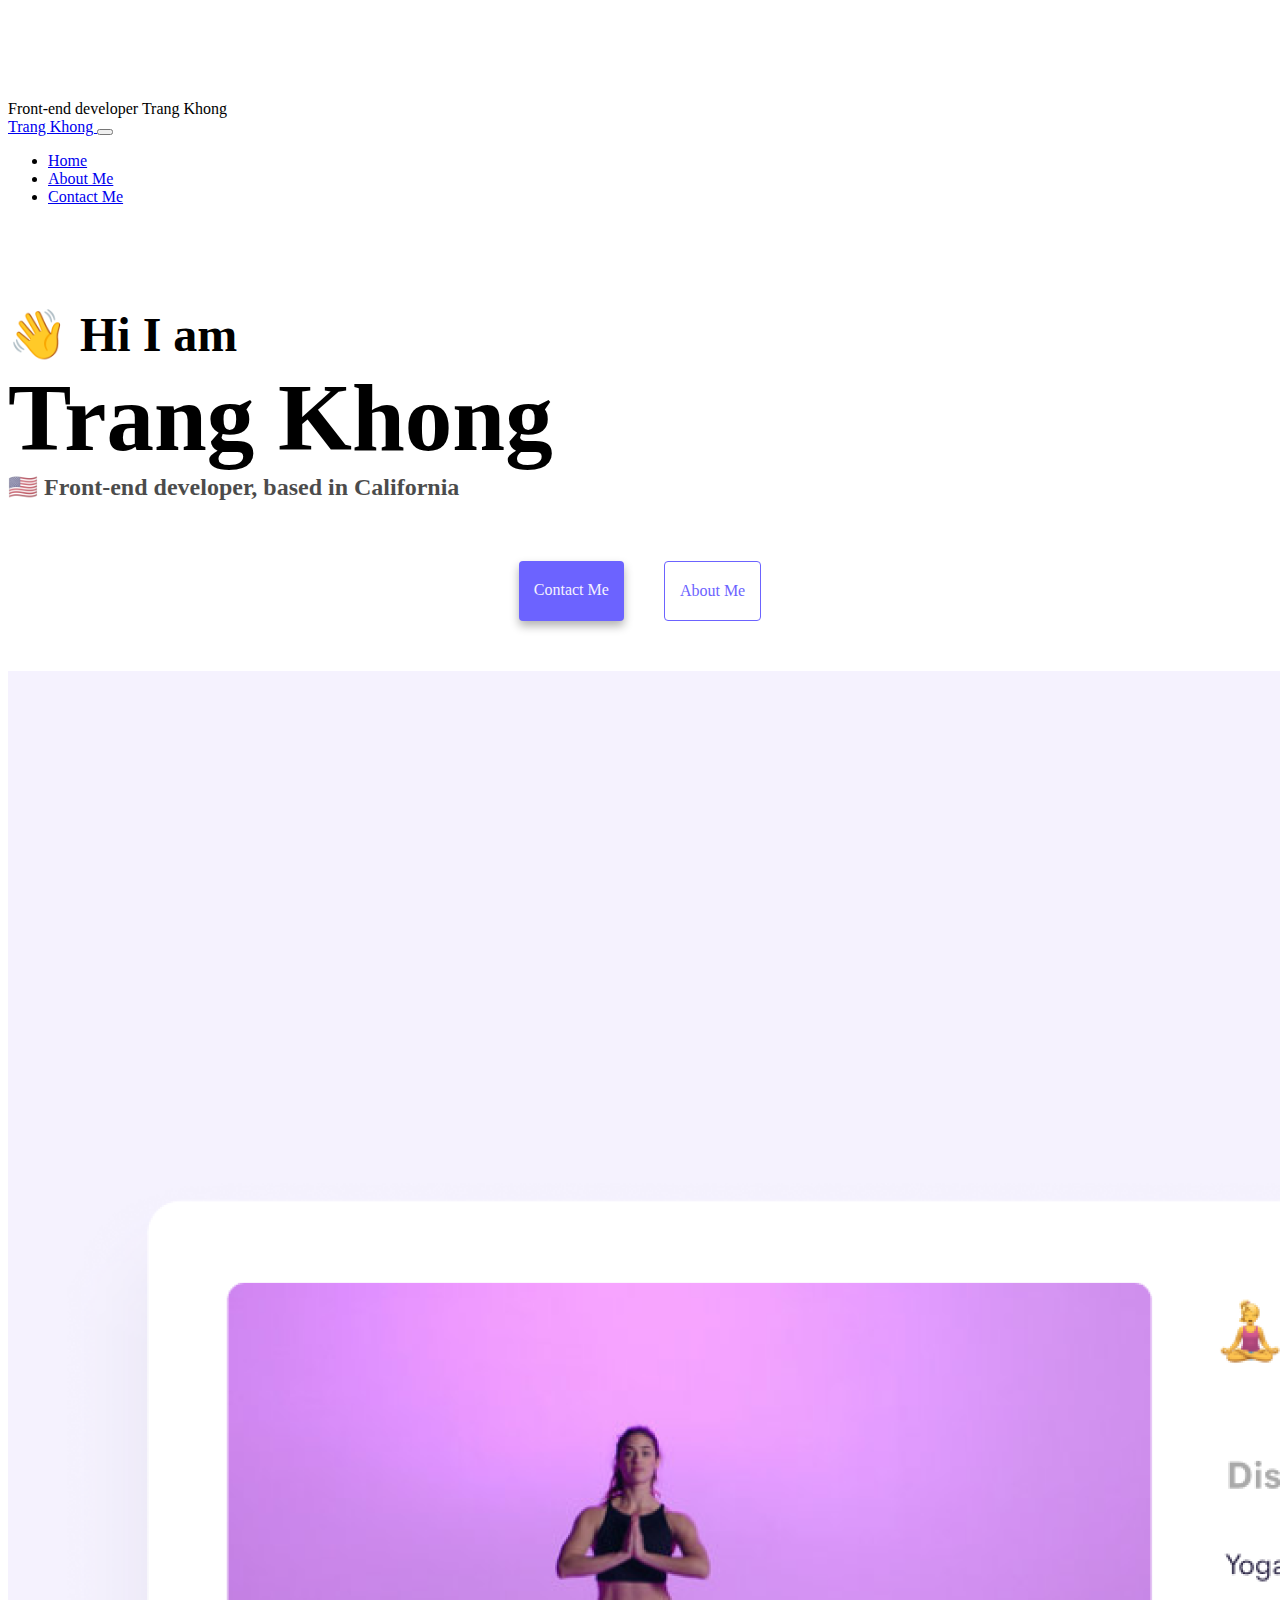
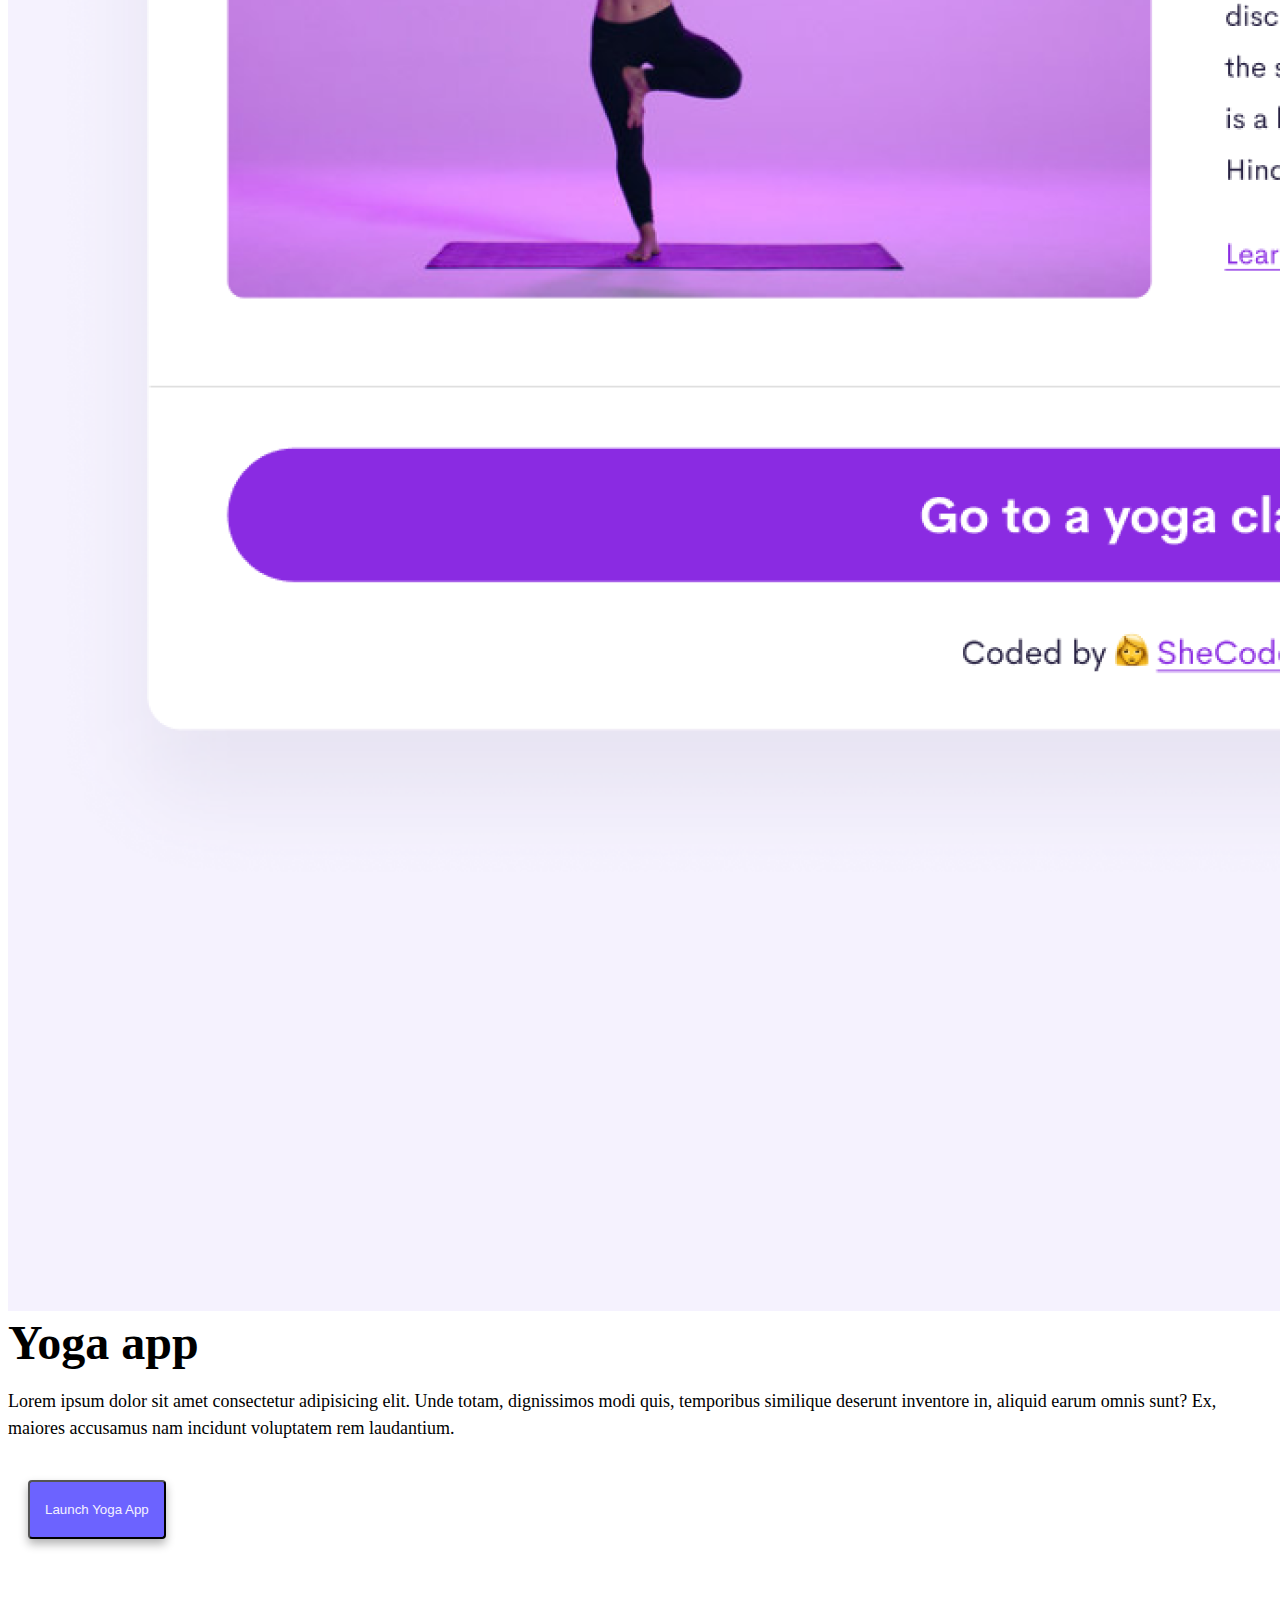
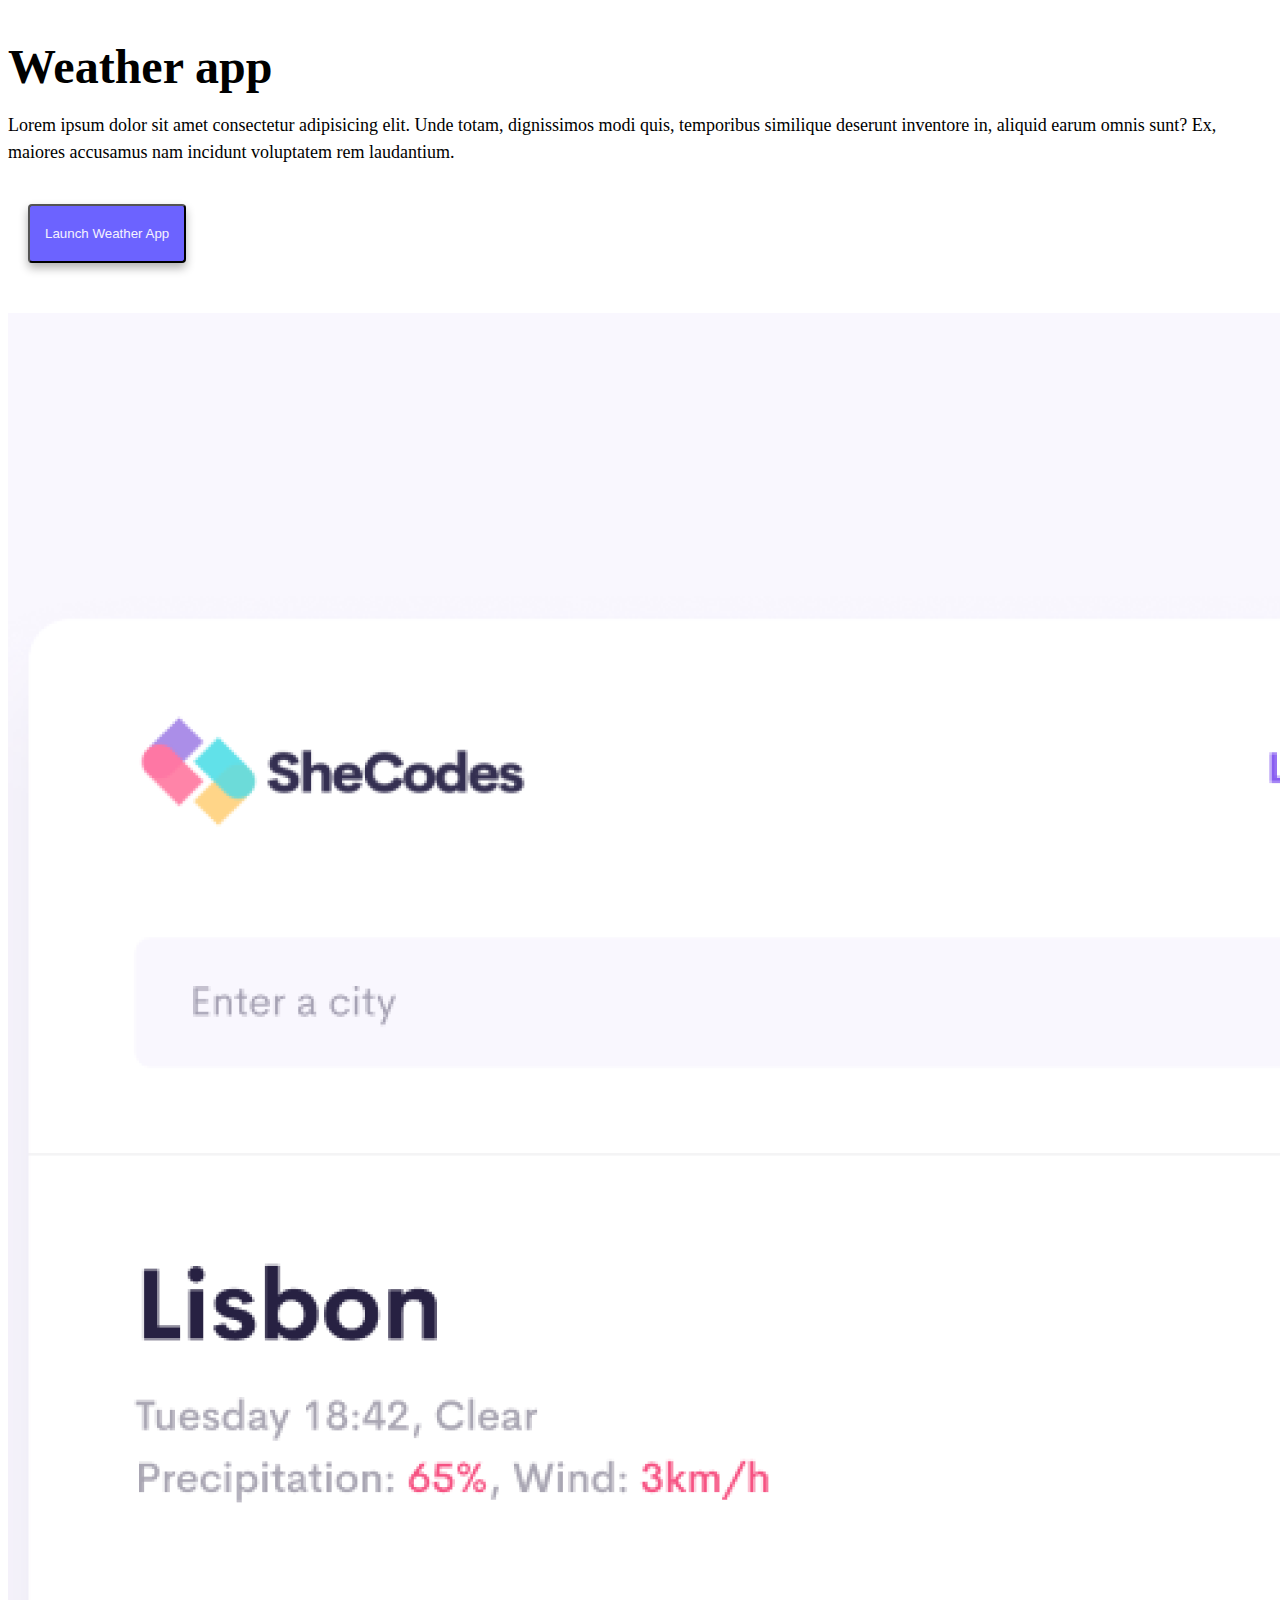
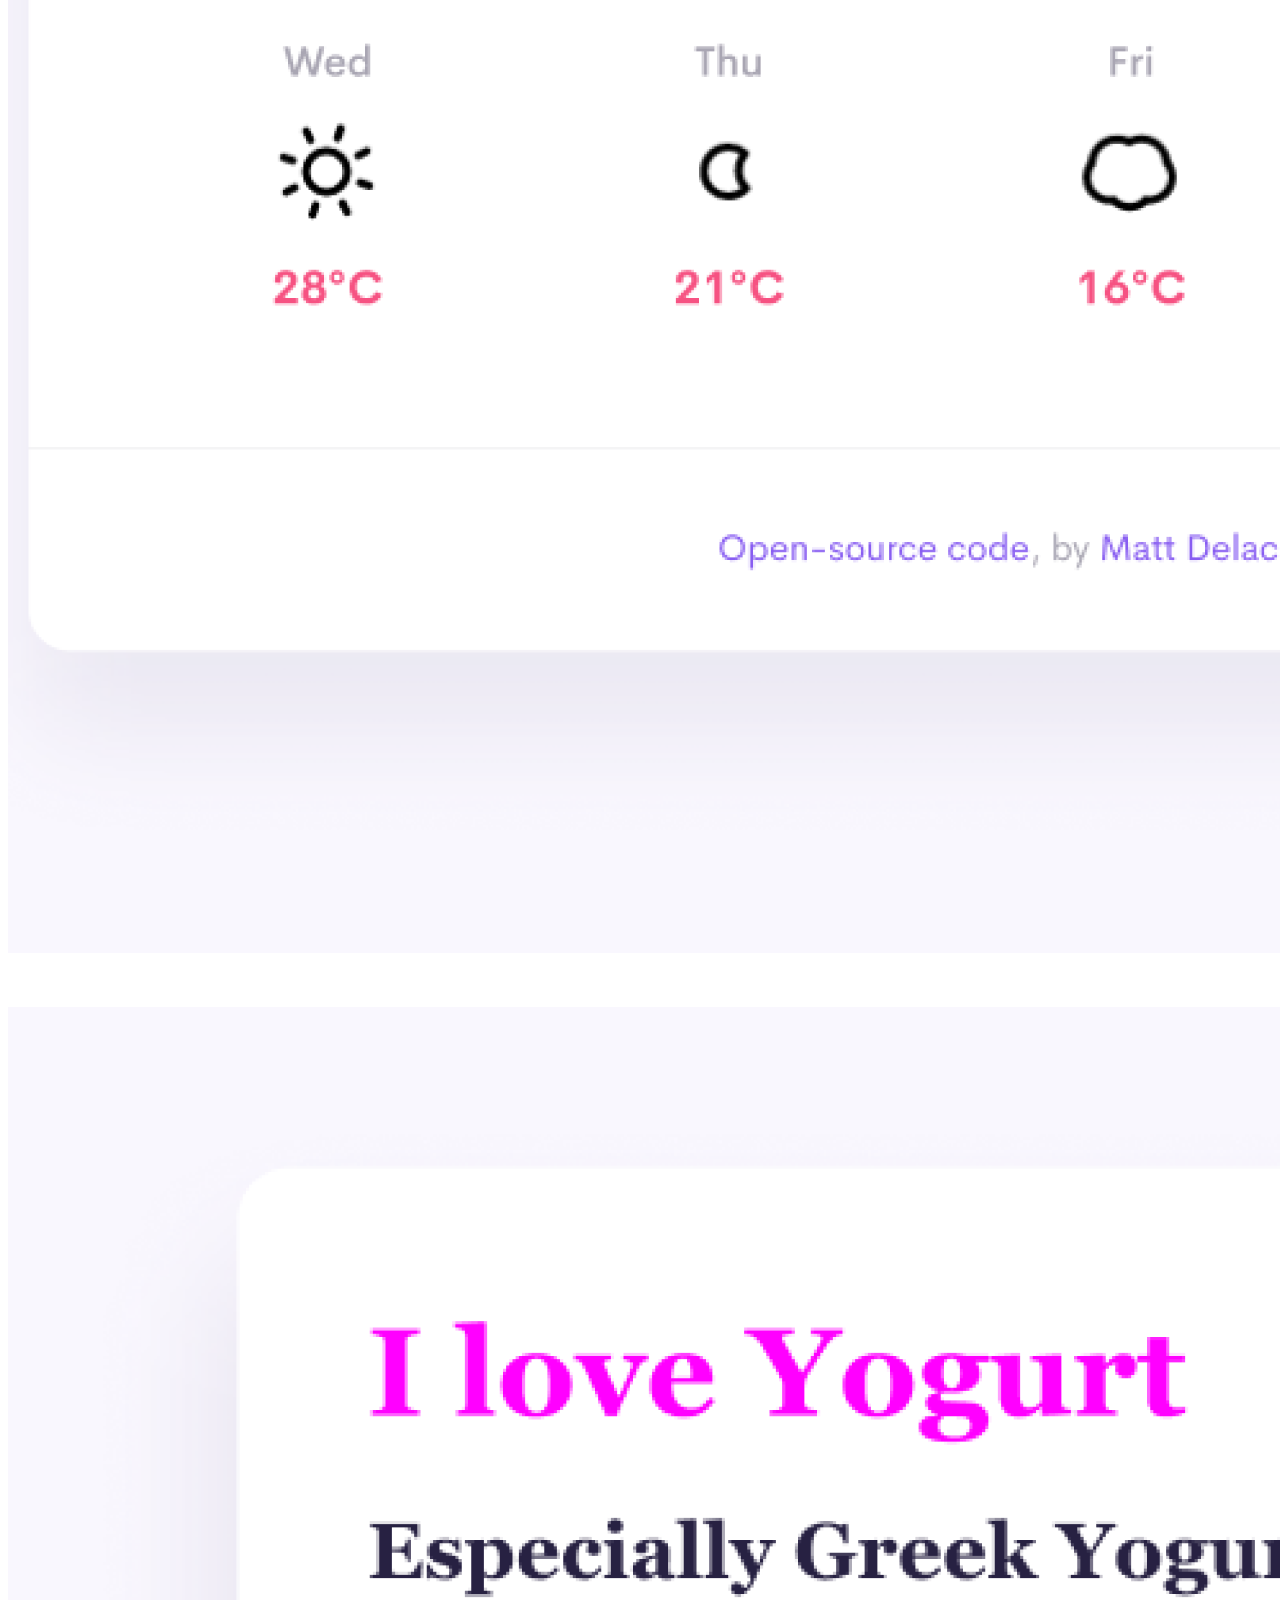
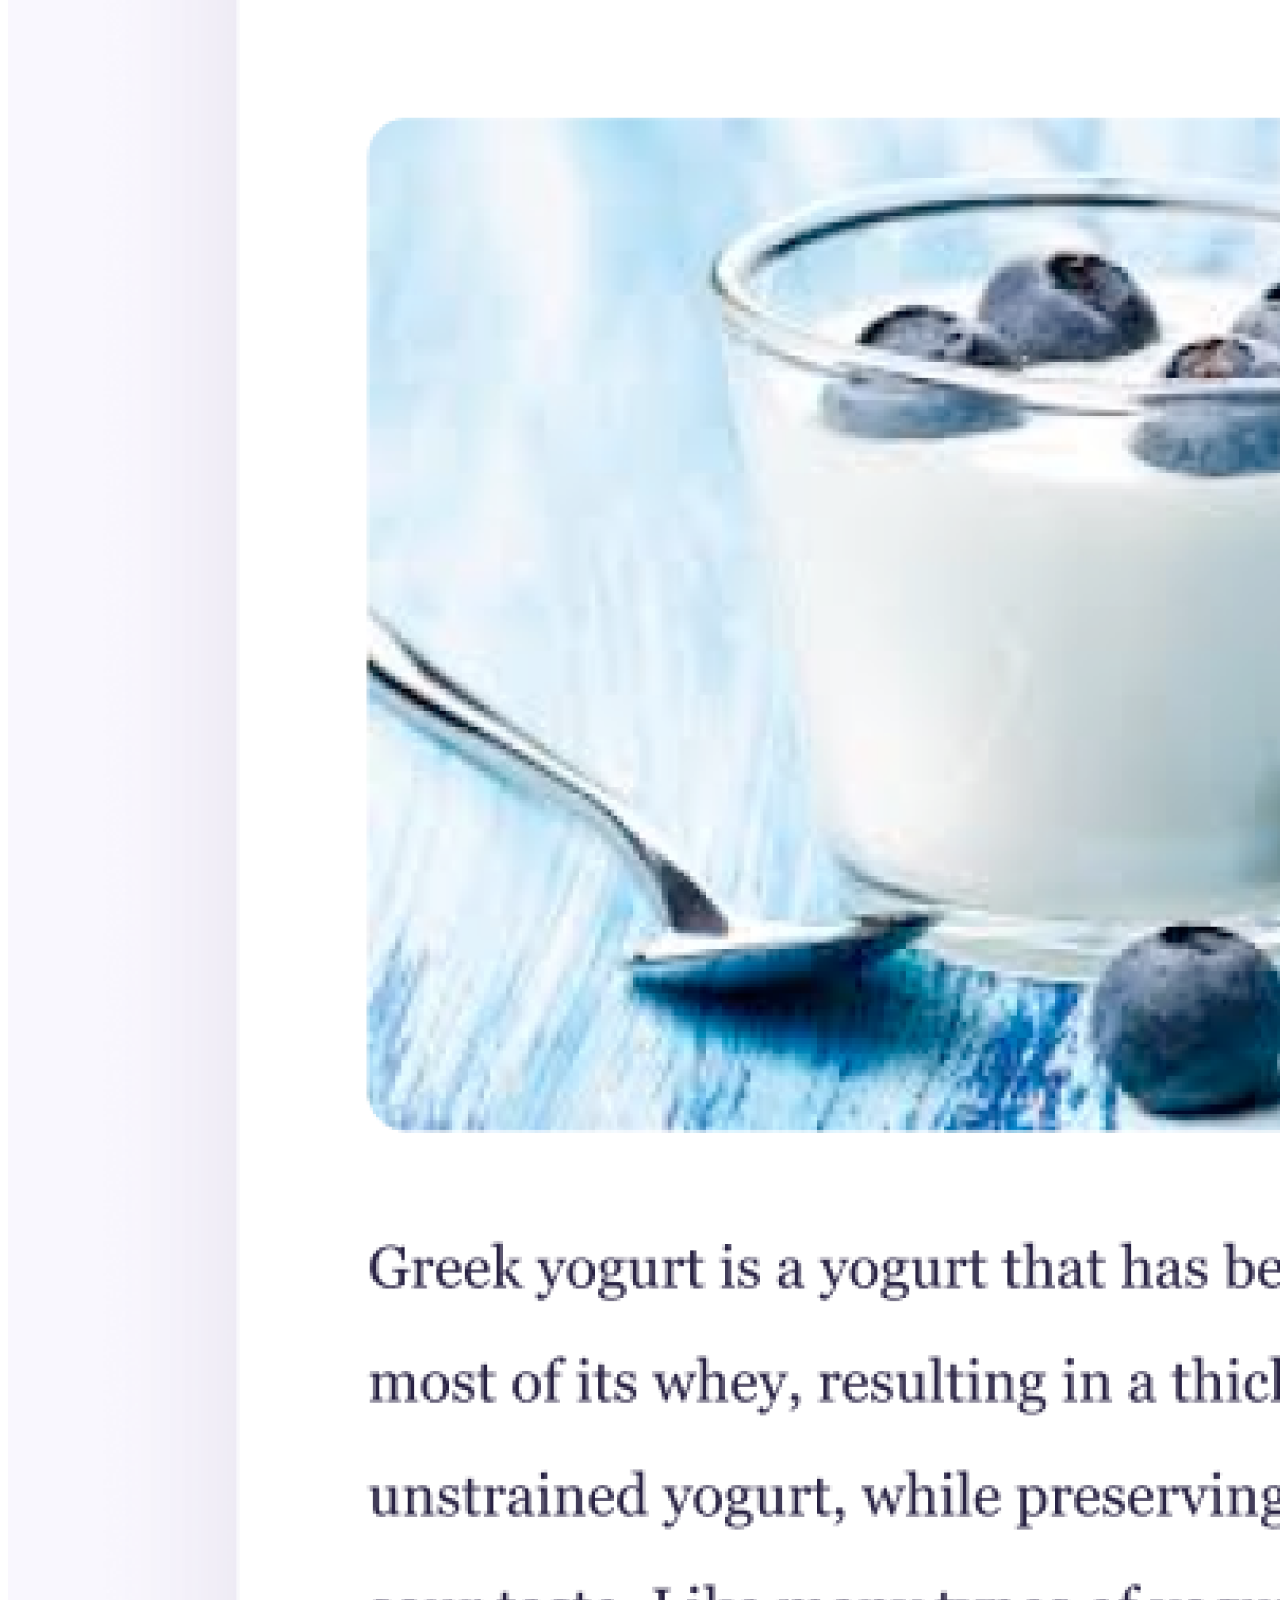
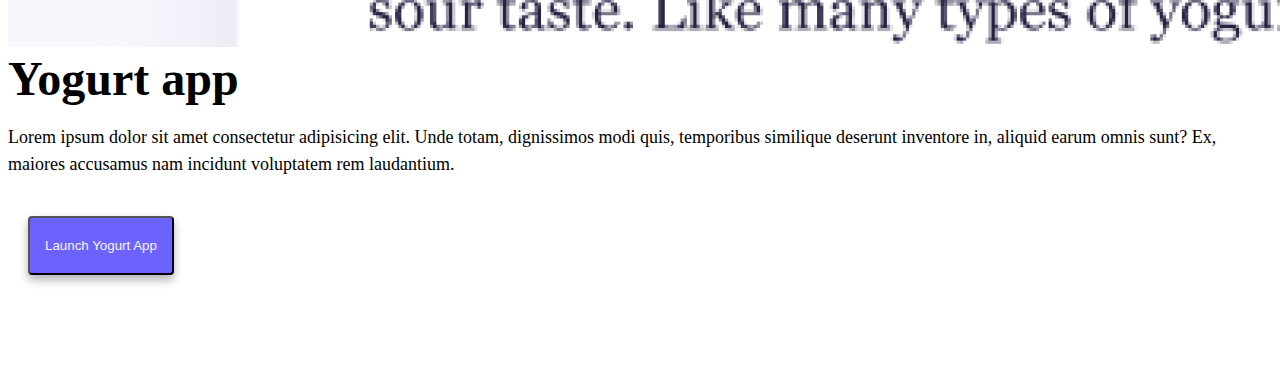
==== commit 9c099b11: "more SEO" ====
--- a/index.html
+++ b/index.html
@@ -4,7 +4,8 @@
     <meta charset="UTF-8" />
     <meta http-equiv="X-UA-Compatible" content="IE=edge" />
     <meta name="viewport" content="width=device-width, initial-scale=1.0" />
-    <title>My Page</title>
+    <meta name="description" content="Trang Khong is a front-end web developer based in California, check out her projects and contact her for job inquiries "
+    <title>Front-end developer Trang Khong</title>
     <link
       href="https://cdn.jsdelivr.net/npm/bootstrap@5.0.0-beta2/dist/css/bootstrap.min.css"
       rel="stylesheet"
@@ -16,7 +17,7 @@
       integrity="sha384-b5kHyXgcpbZJO/tY9Ul7kGkf1S0CWuKcCD38l8YkeH8z8QjE0GmW1gYU5S9FOnJ0"
       crossorigin="anonymous"
     ></script>
-    <link rel="stylesheet" href="styles.css" />
+    <link rel="stylesheet" href="/styles.css" />
   </head>
   <body>
     <div>
@@ -25,7 +26,7 @@
         id="menu"
       >
         <div class="container-fluid">
-          <a class="navbar-brand" href="index.html"> Trang Khong </a>
+          <a class="navbar-brand" href="/index.html" title="Homepage"> Trang Khong </a>
           <button
             class="navbar-toggler"
             type="button"
@@ -40,7 +41,7 @@
           <div class="collapse navbar-collapse" id="navbarNav">
             <ul class="navbar-nav">
               <li class="nav-item">
-                <a class="nav-link" aria-current="page" href="index.html"
+                <a class="nav-link active" aria-current="page" href="/index.html" title="Homepage"
                   >Home</a
                 >
               </li>
@@ -48,13 +49,12 @@
                 <a
                   class="nav-link"
                   aria-current="page"
-                  href="about.html
-                "
+                  href="/about.html" title="About Trang Khong"
                   >About Me</a
                 >
               </li>
               <li class="nav-item">
-                <a class="nav-link" aria-current="page" href="about.html#email"
+                <a class="nav-link" aria-current="page" href="/about.html#email" title="Contact Trang Khong"
                   >Contact Me</a
                 >
               </li>
@@ -69,8 +69,8 @@
       <h1 class="text-center">Trang Khong</h1>
       <h3 class="text-center">🇺🇸 Front-end developer, based in California</h3>
       <div class="info">
-        <a href="about.html#email" id="contact">Contact Me</a>
-        <a href="about.html" id="about">About Me</a>
+        <a href="/about.html#email" id="contact" title="Contact Trang Khong">Contact Me</a>
+        <a href="/about.html" id="about" title="About Trang Khong">About Me</a>
       </div>
 
       <div class="container" style="margin-bottom: 50px;">
@@ -78,8 +78,8 @@
           <div class="col-md">
             <img
               class="img-fluid rounded shadow-sm p-2 border d-none d-sm-block"
-              src="imgs/yoga.png"
-              alt="yoga"
+              src="/imgs/yoga.png"
+              alt="yoga project"
             />
           </div>
           <div class="col-md">
@@ -115,8 +115,8 @@
           <div class="col-md">
             <img
               class="img-fluid rounded shadow-sm p-2 border d-none d-sm-block"
-              src="imgs/weather.png"
-              alt="yoga"
+              src="/imgs/weather.png"
+              alt="weather project"
             />
           </div>
           
@@ -129,8 +129,8 @@
           <div class="col-md">
             <img
               class="img-fluid rounded shadow-sm p-2 border d-none d-sm-block"
-              src="imgs/yogurt.png"
-              alt="yoga"
+              src="/imgs/yogurt.png"
+              alt="yogurt project"
             />
           </div>
           <div class="col-md">
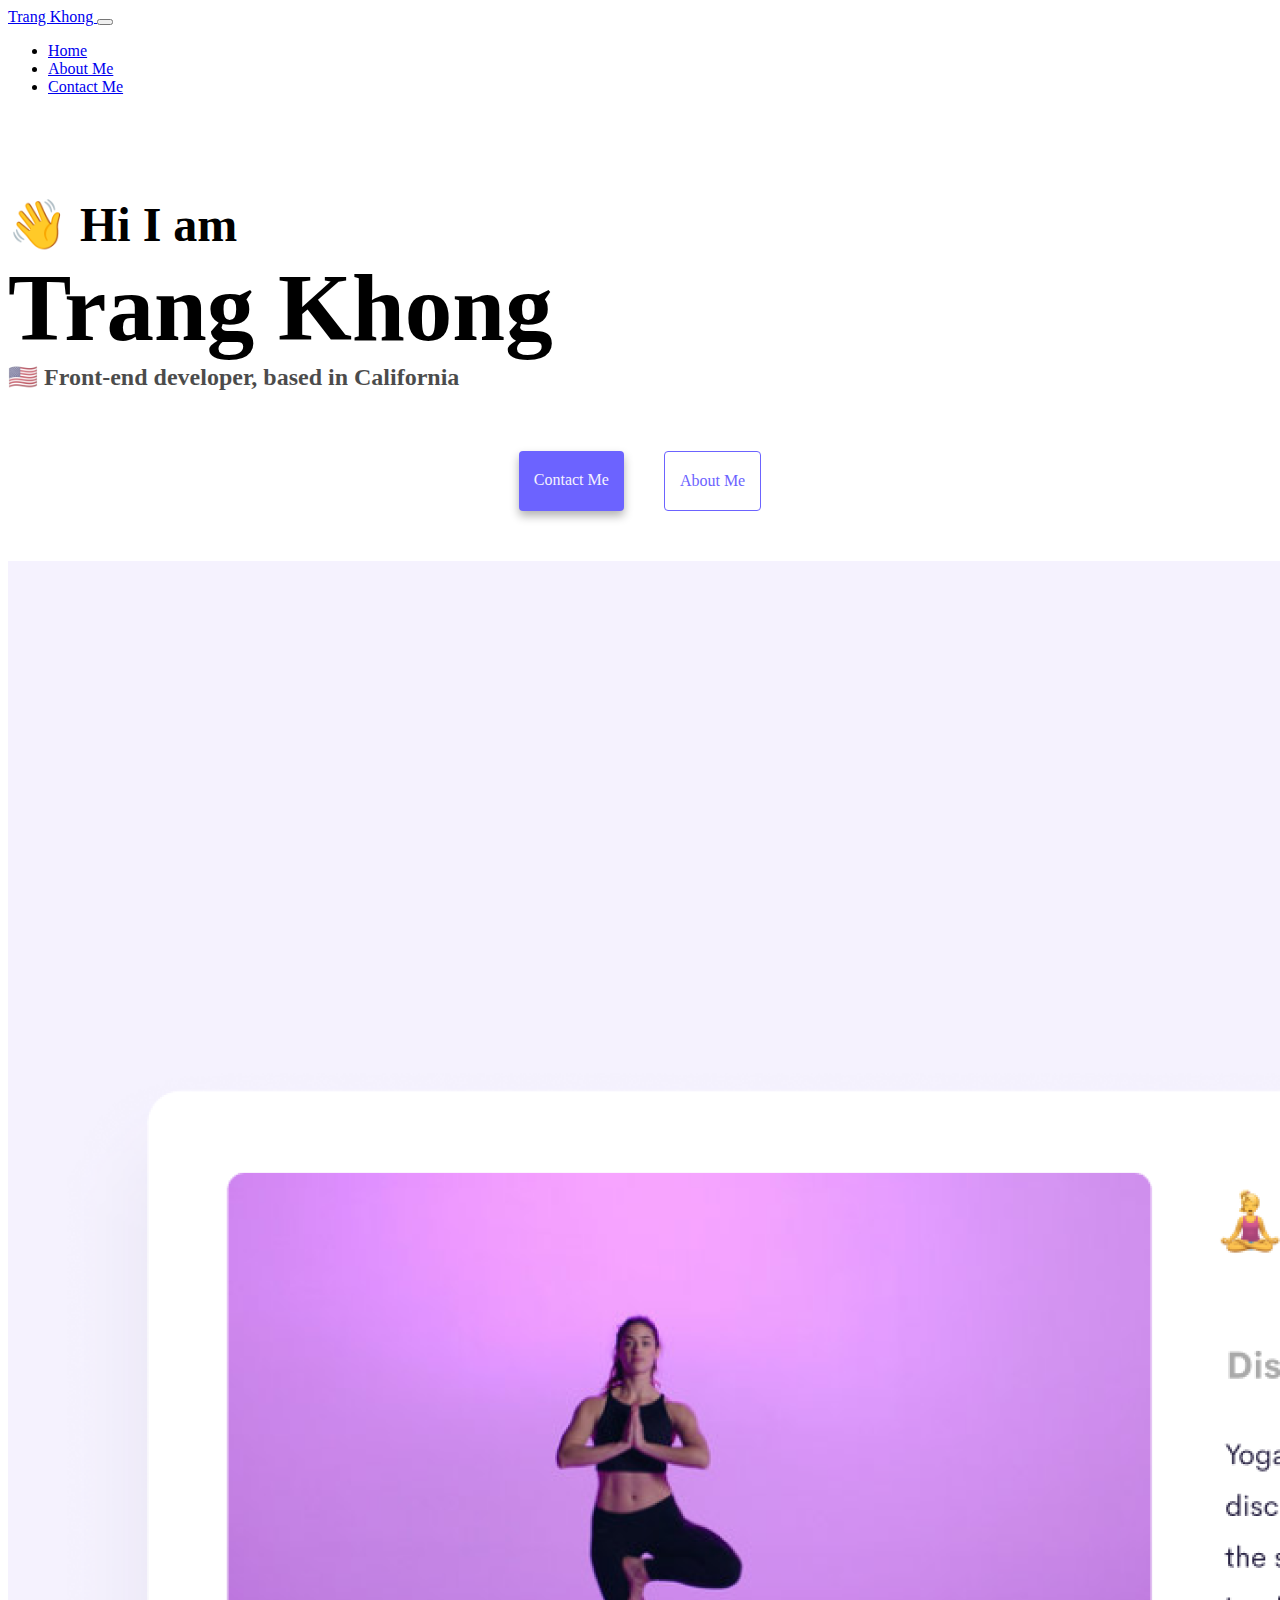
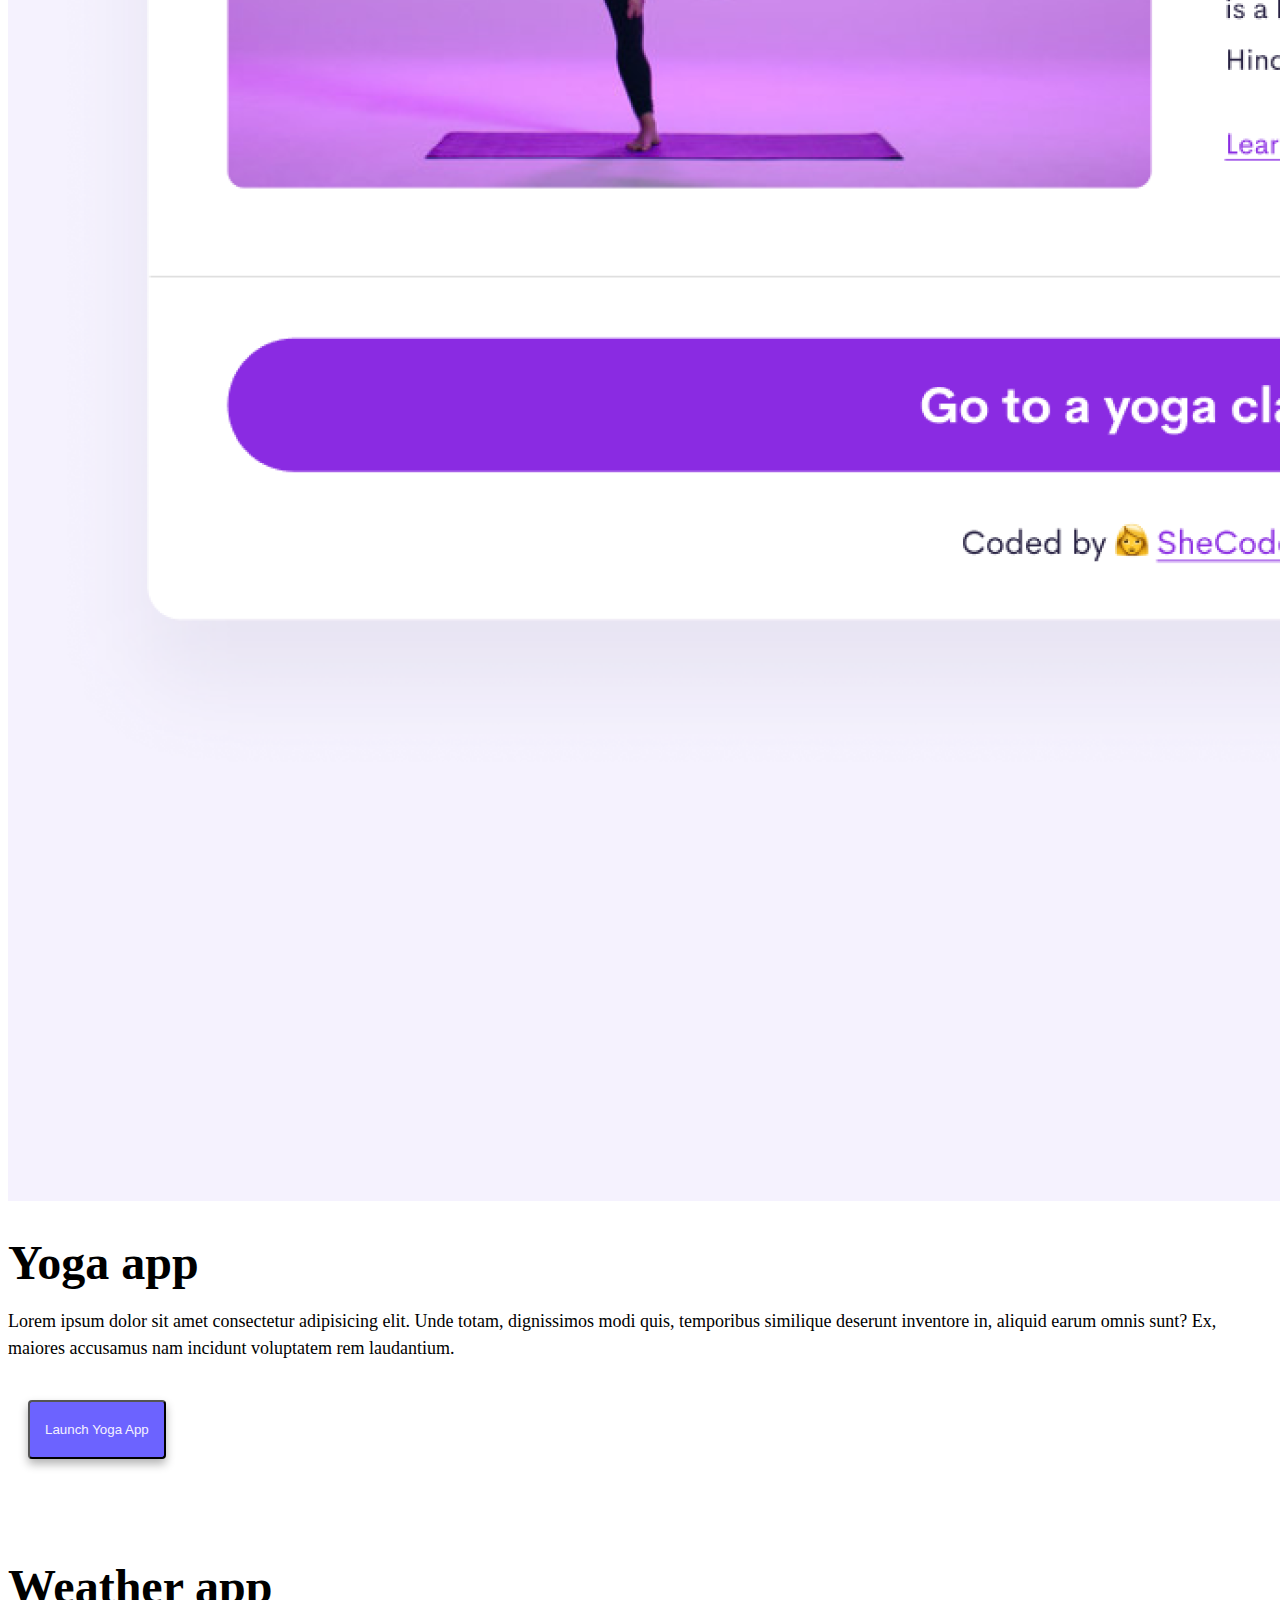
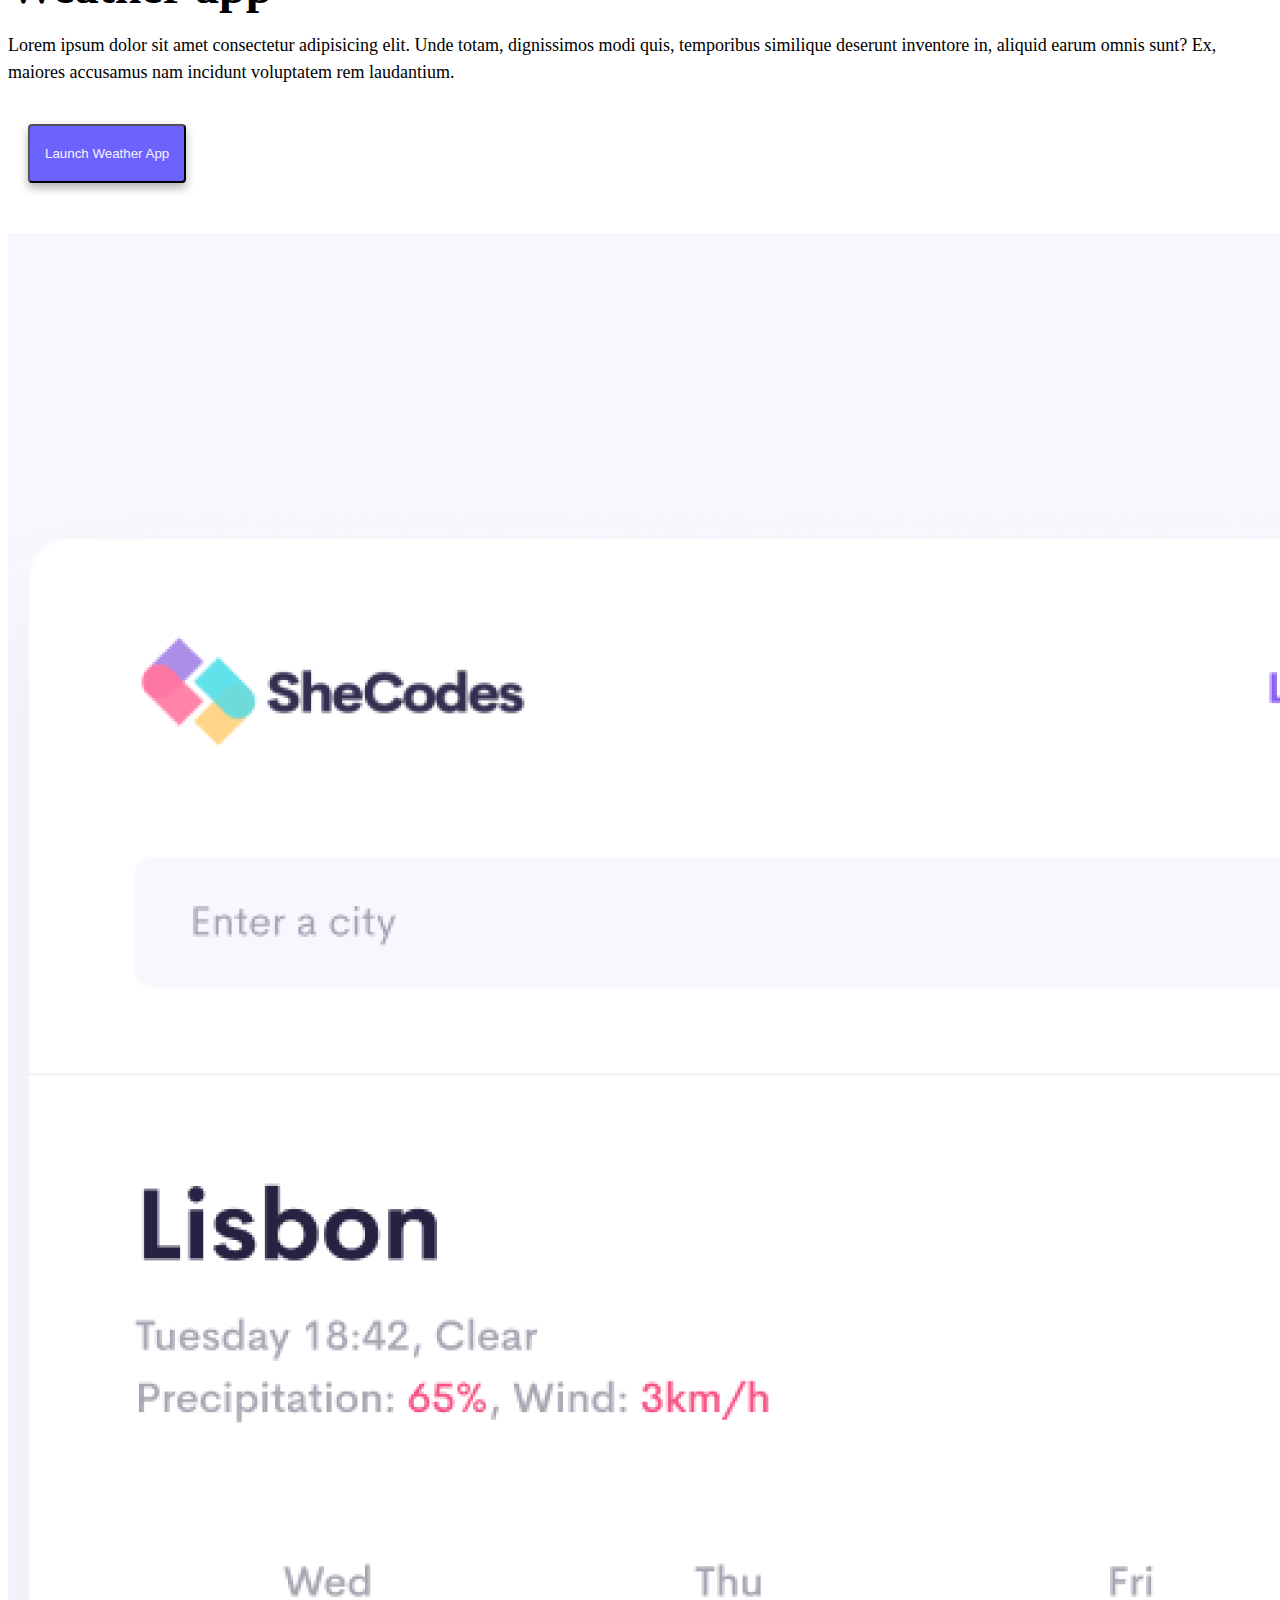
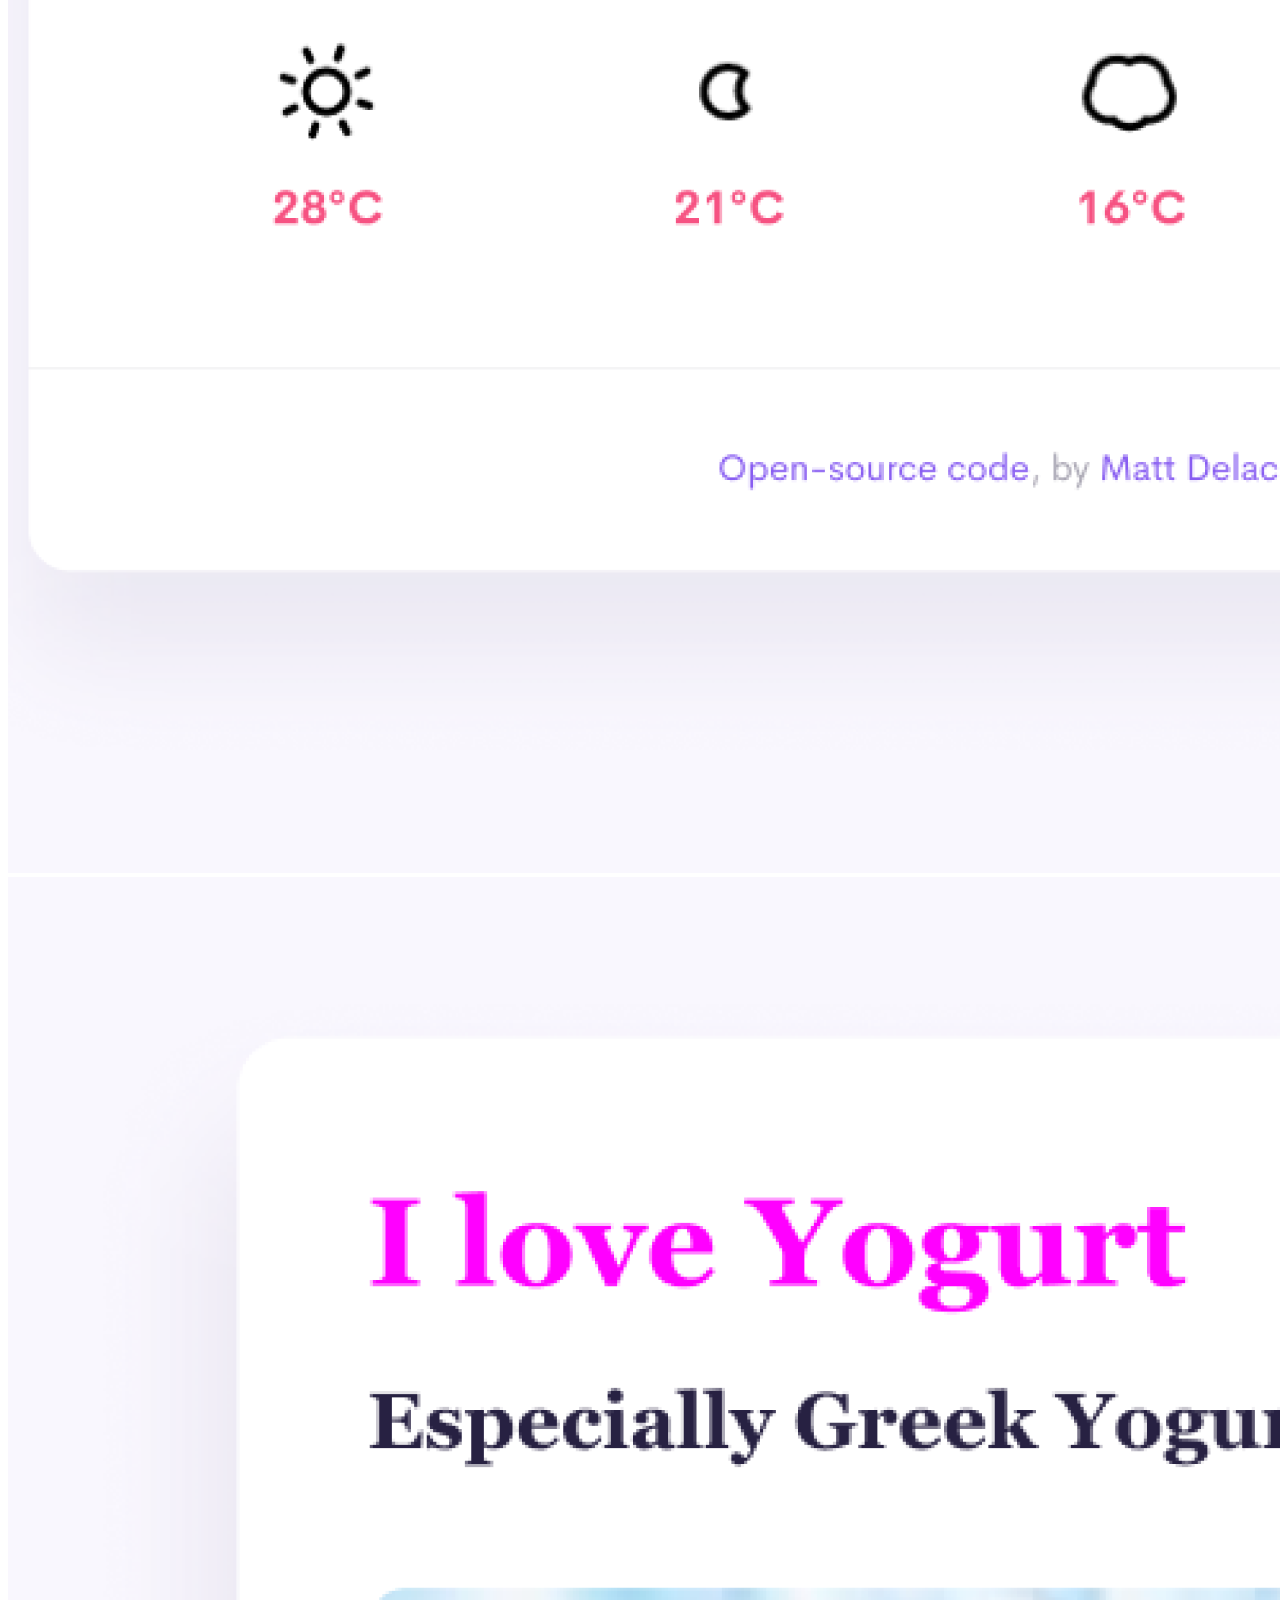
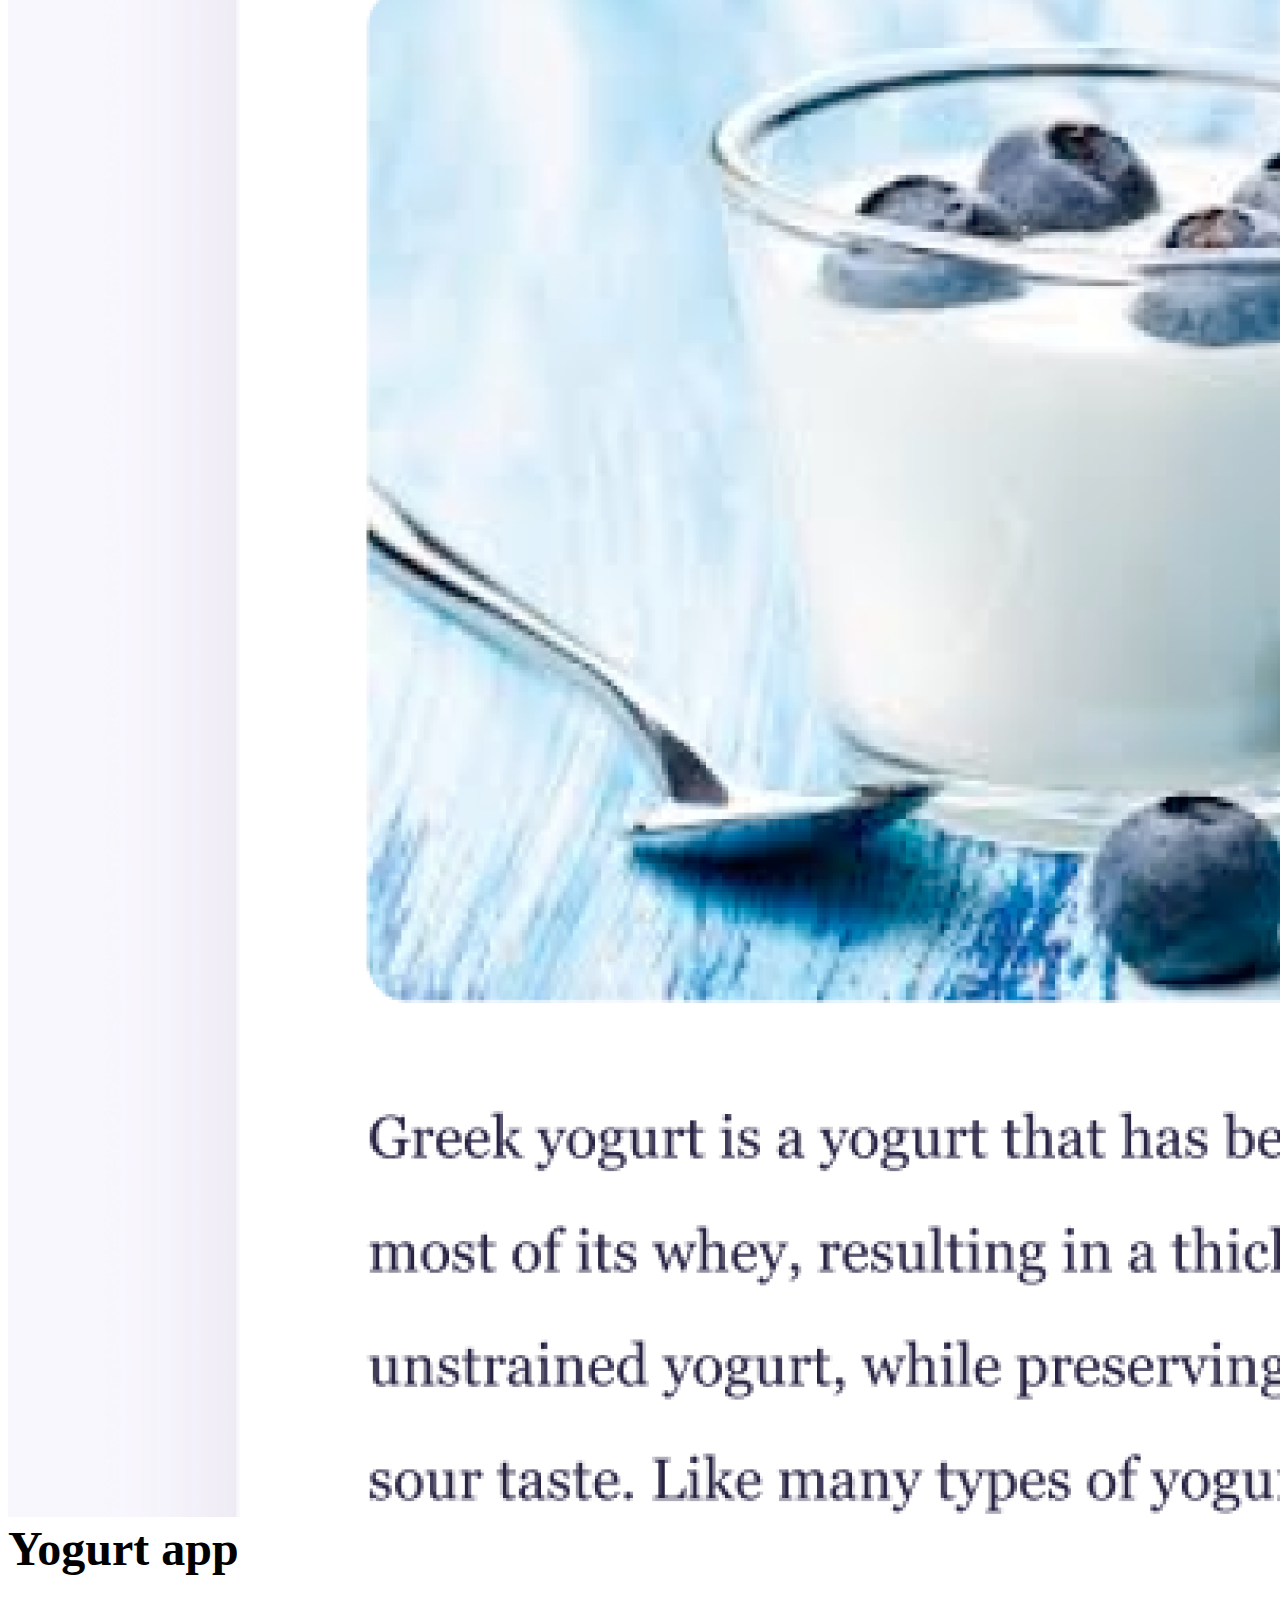
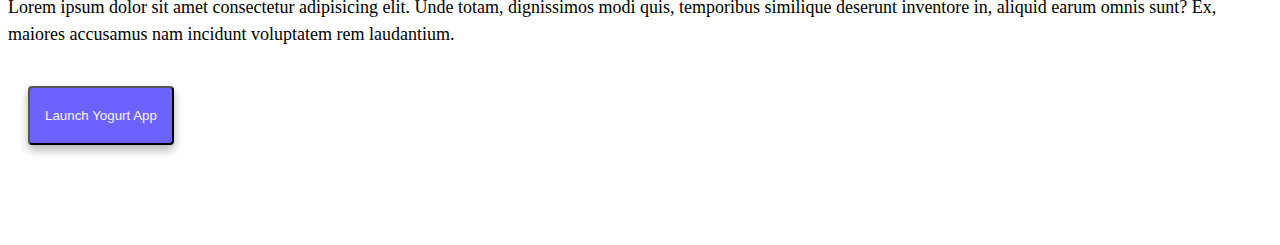
==== commit 13f88ac2: "SEO" ====
--- a/index.html
+++ b/index.html
@@ -4,8 +4,12 @@
     <meta charset="UTF-8" />
     <meta http-equiv="X-UA-Compatible" content="IE=edge" />
     <meta name="viewport" content="width=device-width, initial-scale=1.0" />
-    <meta name="description" content="Trang Khong is a front-end web developer based in California, check out her projects and contact her for job inquiries "
+    <meta
+      name="description"
+      content="Trang Khong is a front-end web developer based in California, check out her projects and contact her for job inquiries"
+    />
     <title>Front-end developer Trang Khong</title>
+
     <link
       href="https://cdn.jsdelivr.net/npm/bootstrap@5.0.0-beta2/dist/css/bootstrap.min.css"
       rel="stylesheet"
@@ -26,7 +30,9 @@
         id="menu"
       >
         <div class="container-fluid">
-          <a class="navbar-brand" href="/index.html" title="Homepage"> Trang Khong </a>
+          <a class="navbar-brand" href="/index.html" title="Homepage">
+            Trang Khong
+          </a>
           <button
             class="navbar-toggler"
             type="button"
@@ -41,7 +47,11 @@
           <div class="collapse navbar-collapse" id="navbarNav">
             <ul class="navbar-nav">
               <li class="nav-item">
-                <a class="nav-link active" aria-current="page" href="/index.html" title="Homepage"
+                <a
+                  class="nav-link active"
+                  aria-current="page"
+                  href="/index.html"
+                  title="Homepage"
                   >Home</a
                 >
               </li>
@@ -49,12 +59,17 @@
                 <a
                   class="nav-link"
                   aria-current="page"
-                  href="/about.html" title="About Trang Khong"
+                  href="/about.html"
+                  title="About Trang Khong"
                   >About Me</a
                 >
               </li>
               <li class="nav-item">
-                <a class="nav-link" aria-current="page" href="/about.html#email" title="Contact Trang Khong"
+                <a
+                  class="nav-link"
+                  aria-current="page"
+                  href="/about.html#email"
+                  title="Contact Trang Khong"
                   >Contact Me</a
                 >
               </li>
@@ -69,15 +84,18 @@
       <h1 class="text-center">Trang Khong</h1>
       <h3 class="text-center">🇺🇸 Front-end developer, based in California</h3>
       <div class="info">
-        <a href="/about.html#email" id="contact" title="Contact Trang Khong">Contact Me</a>
+        <a href="/about.html#email" id="contact" title="Contact Trang Khong"
+          >Contact Me</a
+        >
         <a href="/about.html" id="about" title="About Trang Khong">About Me</a>
       </div>
 
-      <div class="container" style="margin-bottom: 50px;">
+      <div class="container" style="margin-bottom: 50px">
         <div class="row">
           <div class="col-md">
             <img
               class="img-fluid rounded shadow-sm p-2 border d-none d-sm-block"
+              style="margin-bottom: 30px"
               src="/imgs/yoga.png"
               alt="yoga project"
             />
@@ -90,27 +108,34 @@
               inventore in, aliquid earum omnis sunt? Ex, maiores accusamus nam
               incidunt voluptatem rem laudantium.
             </p>
-            <button type="button" class="btn btn-lg" id="contact">
-              Launch Yoga App
-            </button>
+            <div class="container">
+              <div class="center">
+                <button type="button" class="btn btn-lg" id="contact">
+                  Launch Yoga App
+                </button>
+              </div>
+            </div>
           </div>
         </div>
       </div>
     </div>
 
-    <div class="container" style="margin-bottom: 50px;">
-        <div class="row">
-            <div class="col-md">
-                <h2>Weather app</h2>
-                <p>
-              Lorem ipsum dolor sit amet consectetur adipisicing elit. Unde
-              totam, dignissimos modi quis, temporibus similique deserunt
-              inventore in, aliquid earum omnis sunt? Ex, maiores accusamus nam
-              incidunt voluptatem rem laudantium.
-                </p>
-                <button type="button" class="btn btn-lg" id="contact">
-              Launch Weather App
-                </button>
+    <div class="container" style="margin-bottom: 50px">
+      <div class="row">
+        <div class="col-md">
+          <h2>Weather app</h2>
+          <p>
+            Lorem ipsum dolor sit amet consectetur adipisicing elit. Unde totam,
+            dignissimos modi quis, temporibus similique deserunt inventore in,
+            aliquid earum omnis sunt? Ex, maiores accusamus nam incidunt
+            voluptatem rem laudantium.
+          </p>
+          <div class="container">
+            <div class="center">
+              <button type="button" class="btn btn-lg" id="contact">
+                Launch Weather App
+              </button>
+            </div>
           </div>
           <div class="col-md">
             <img
@@ -119,12 +144,10 @@
               alt="weather project"
             />
           </div>
-          
         </div>
       </div>
-    </div>
 
-    <div class="container" style="margin-bottom: 50px;">
+      <div class="container" style="margin-bottom: 50px">
         <div class="row">
           <div class="col-md">
             <img
@@ -141,9 +164,13 @@
               inventore in, aliquid earum omnis sunt? Ex, maiores accusamus nam
               incidunt voluptatem rem laudantium.
             </p>
-            <button type="button" class="btn btn-lg" id="contact">
-              Launch Yogurt App
-            </button>
+            <div class="container">
+              <div class="center">
+                <button type="button" class="btn btn-lg" id="contact">
+                  Launch Yogurt App
+                </button>
+              </div>
+            </div>
           </div>
         </div>
       </div>
--- a/styles.css
+++ b/styles.css
@@ -5,13 +5,7 @@
 }
 
 body {
-  margin-top: 100px;
-}
-
-@media (max-width: 320px) {
-  h1 {
-    font-size: 60%;
-  }
+  margin-top: 100px 0;
 }
 
 h2 {
@@ -80,3 +74,24 @@
   font-size: 18px;
   line-height: 1.5;
 }
+
+@media (max-width: 900px) {
+  h1 {
+    font-size: 48px;
+    line-height: 1.5;
+  }
+
+  h2 {
+    font-size: 32px;
+    text-align: center;
+  }
+
+  p {
+    text-align: center;
+  }
+
+  .center {
+    display: flex;
+    justify-content: center;
+  }
+}
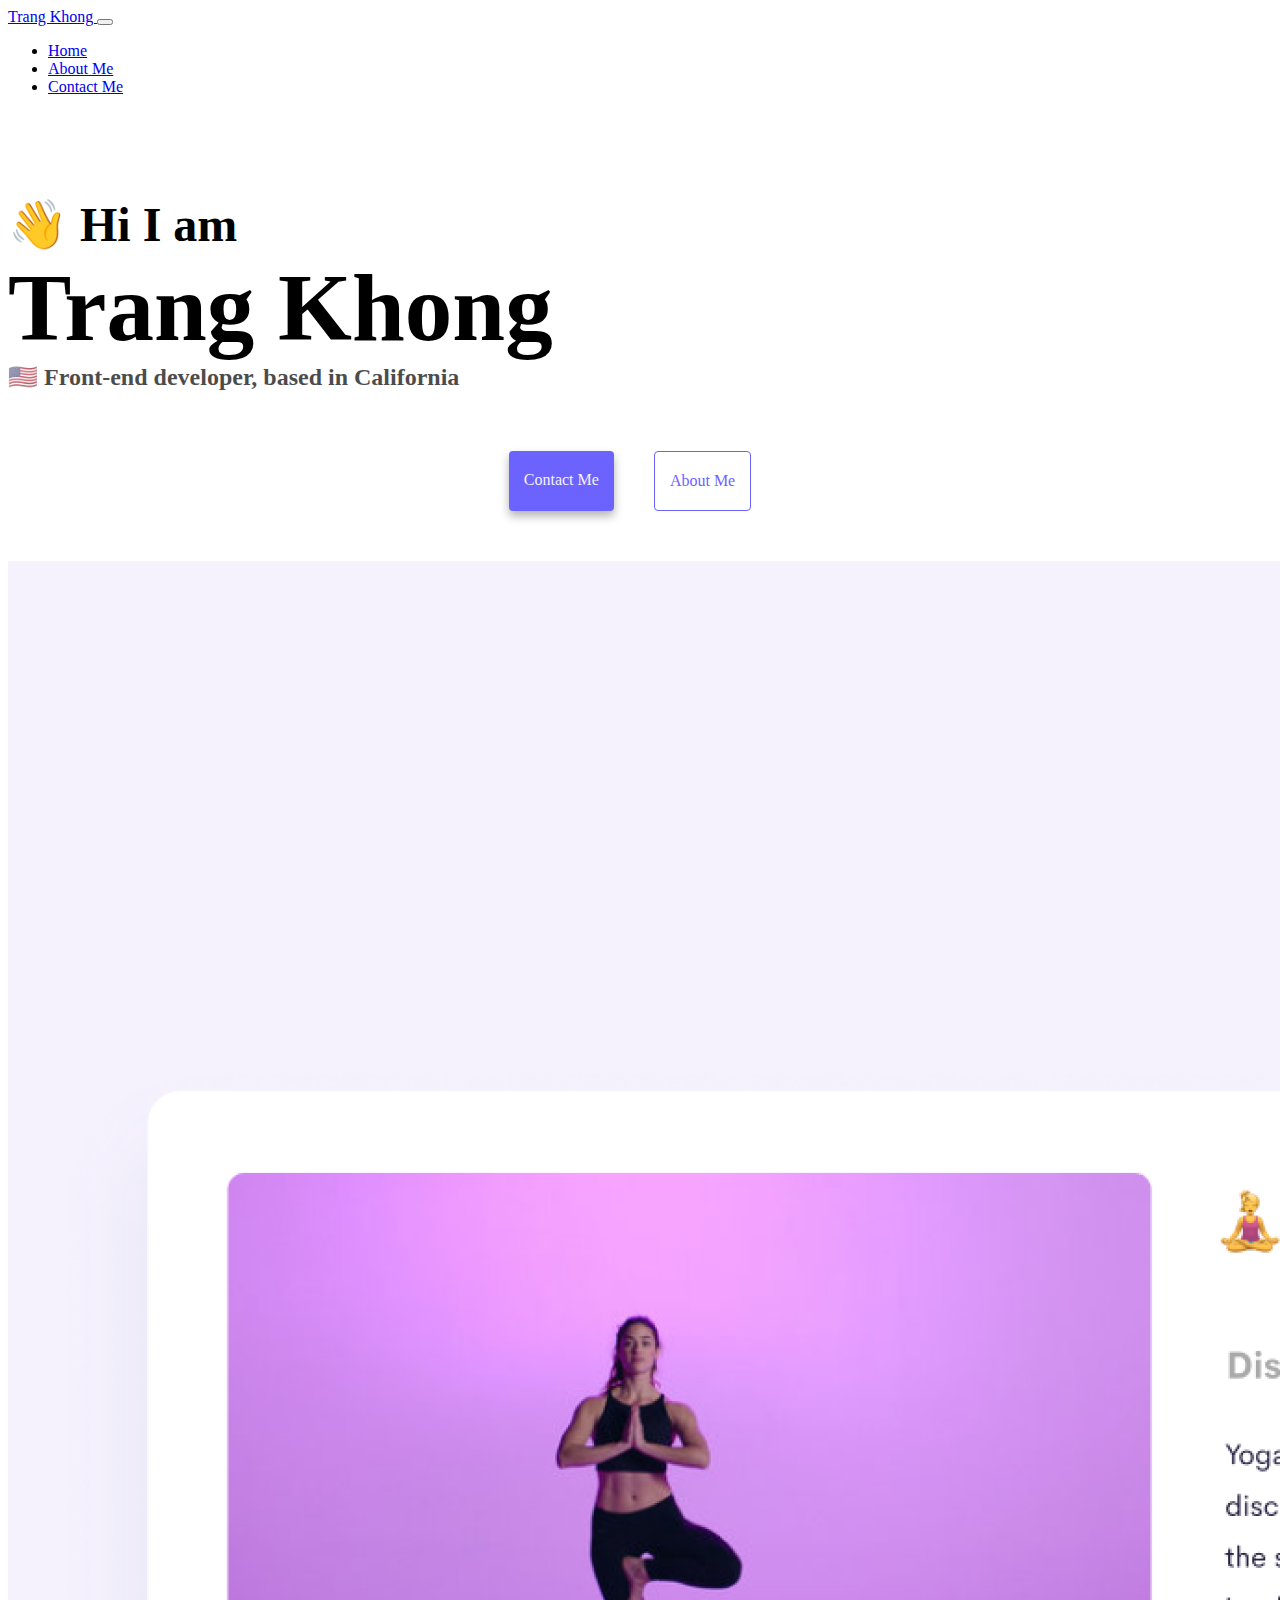
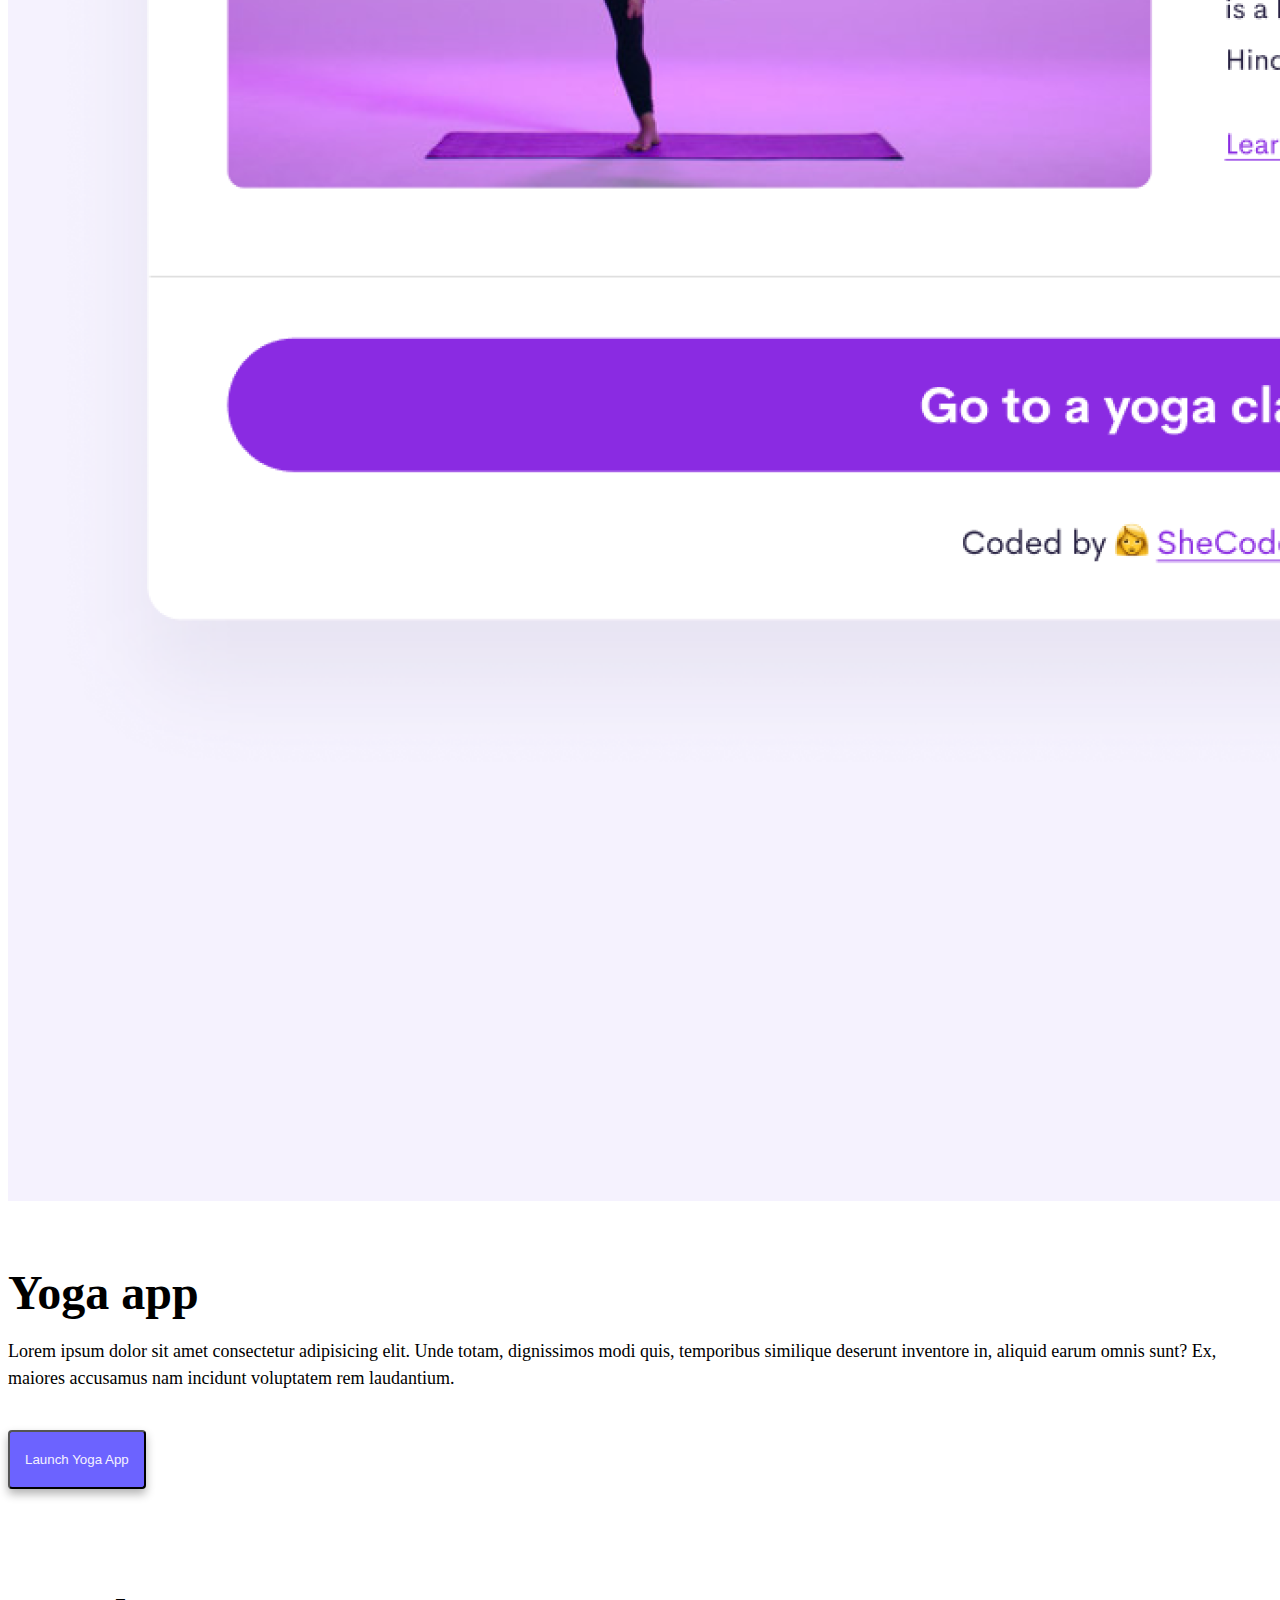
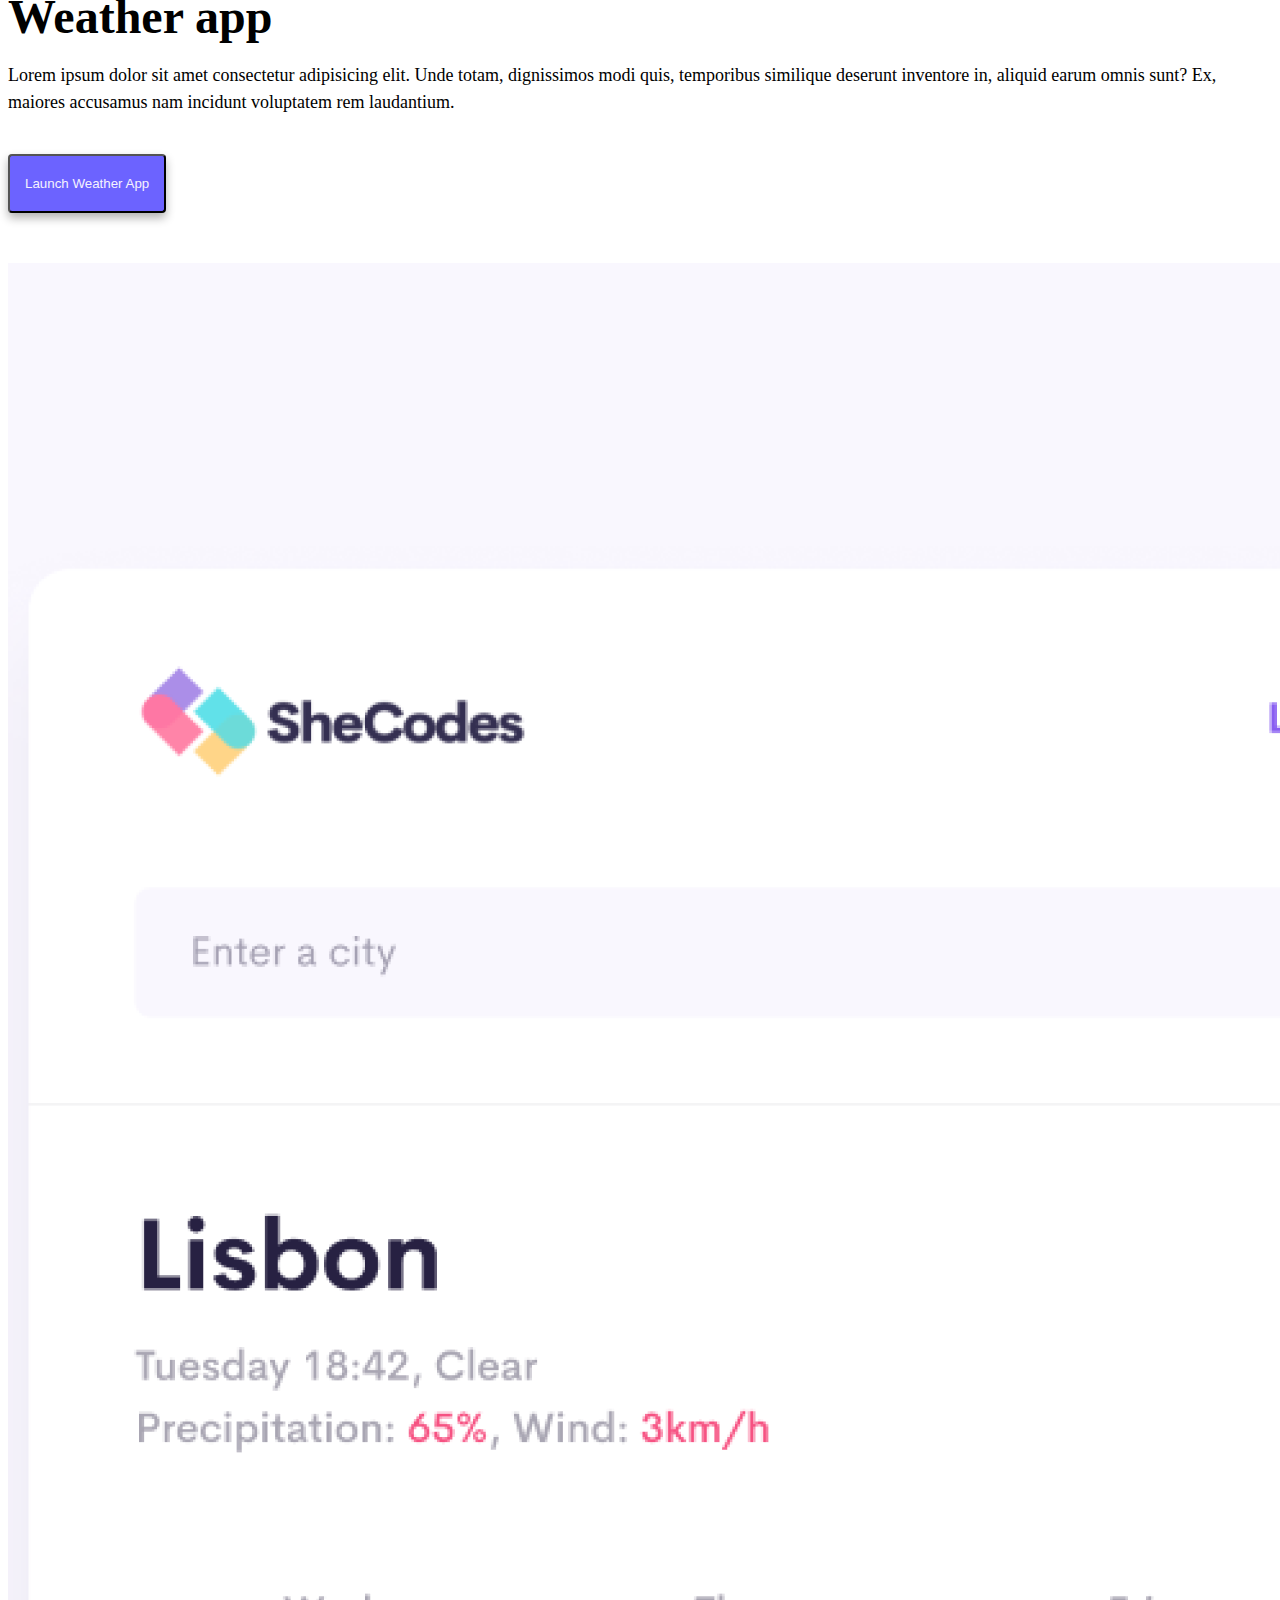
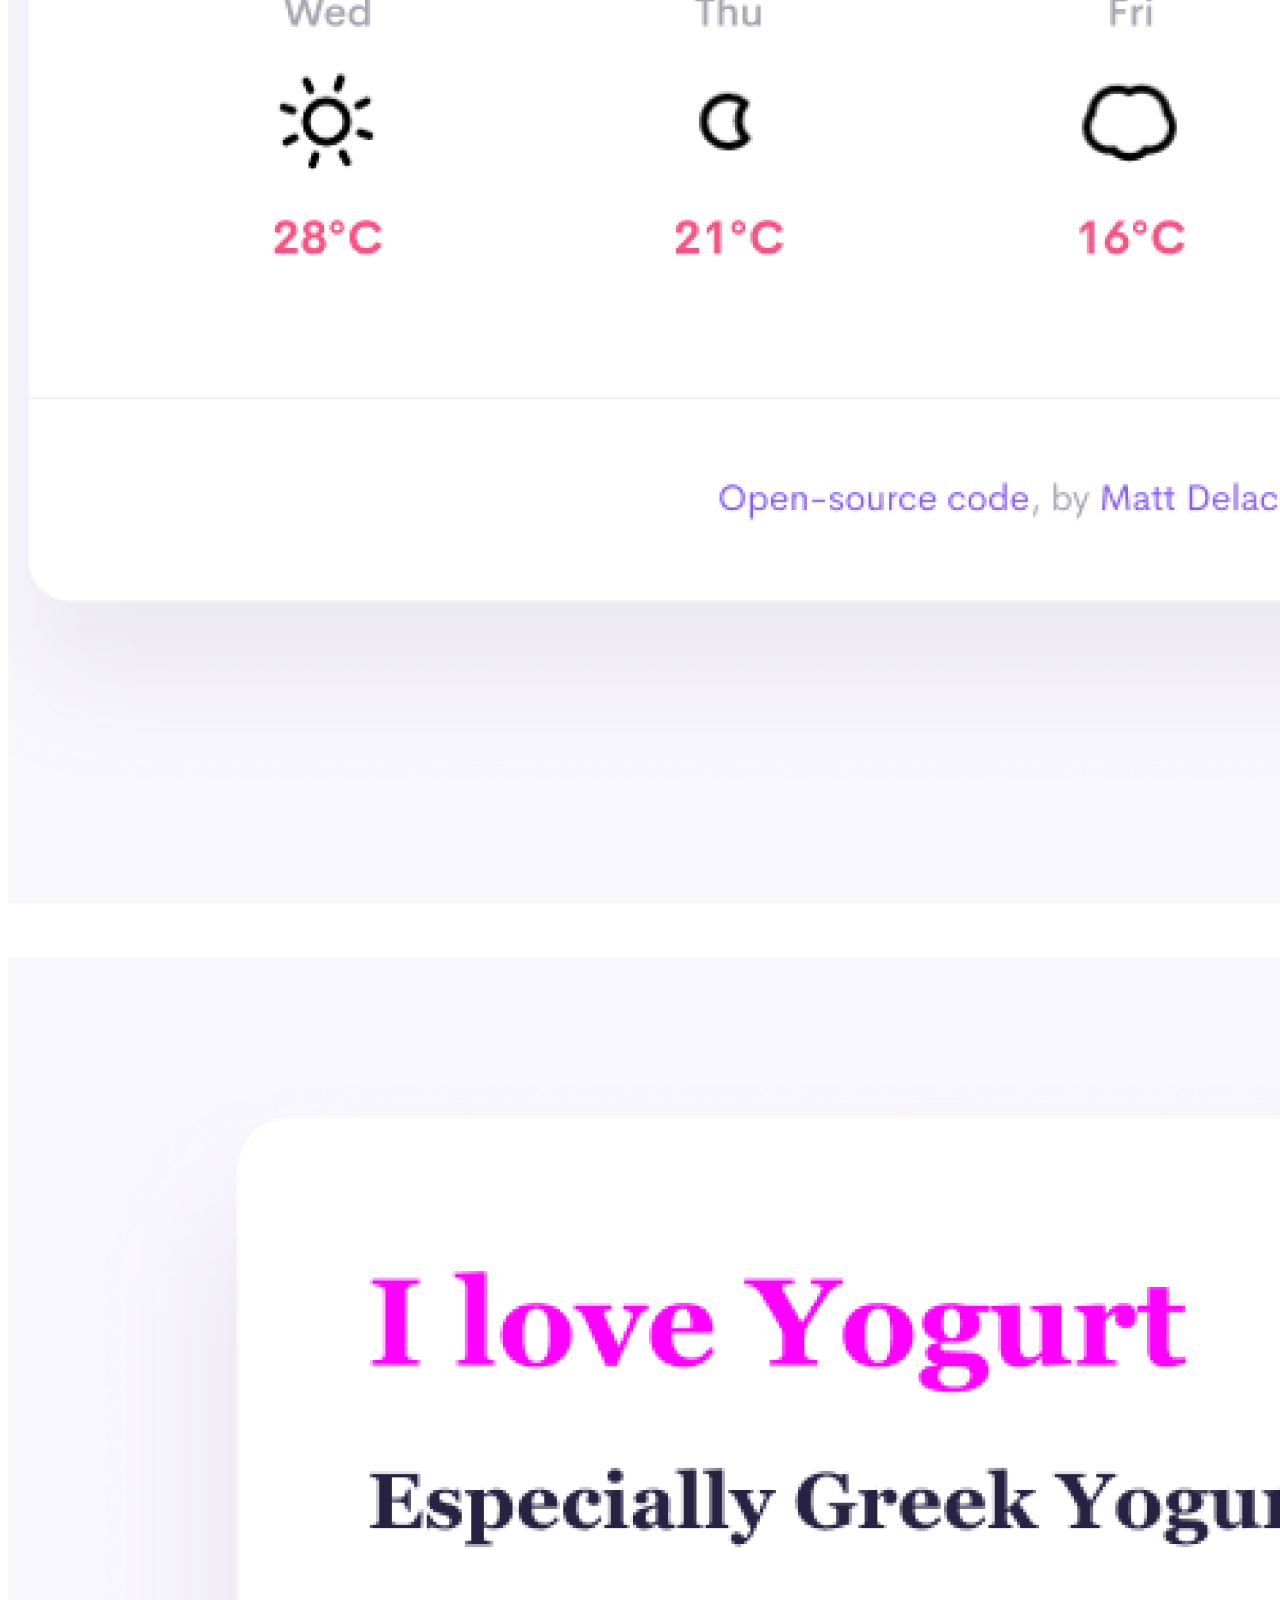
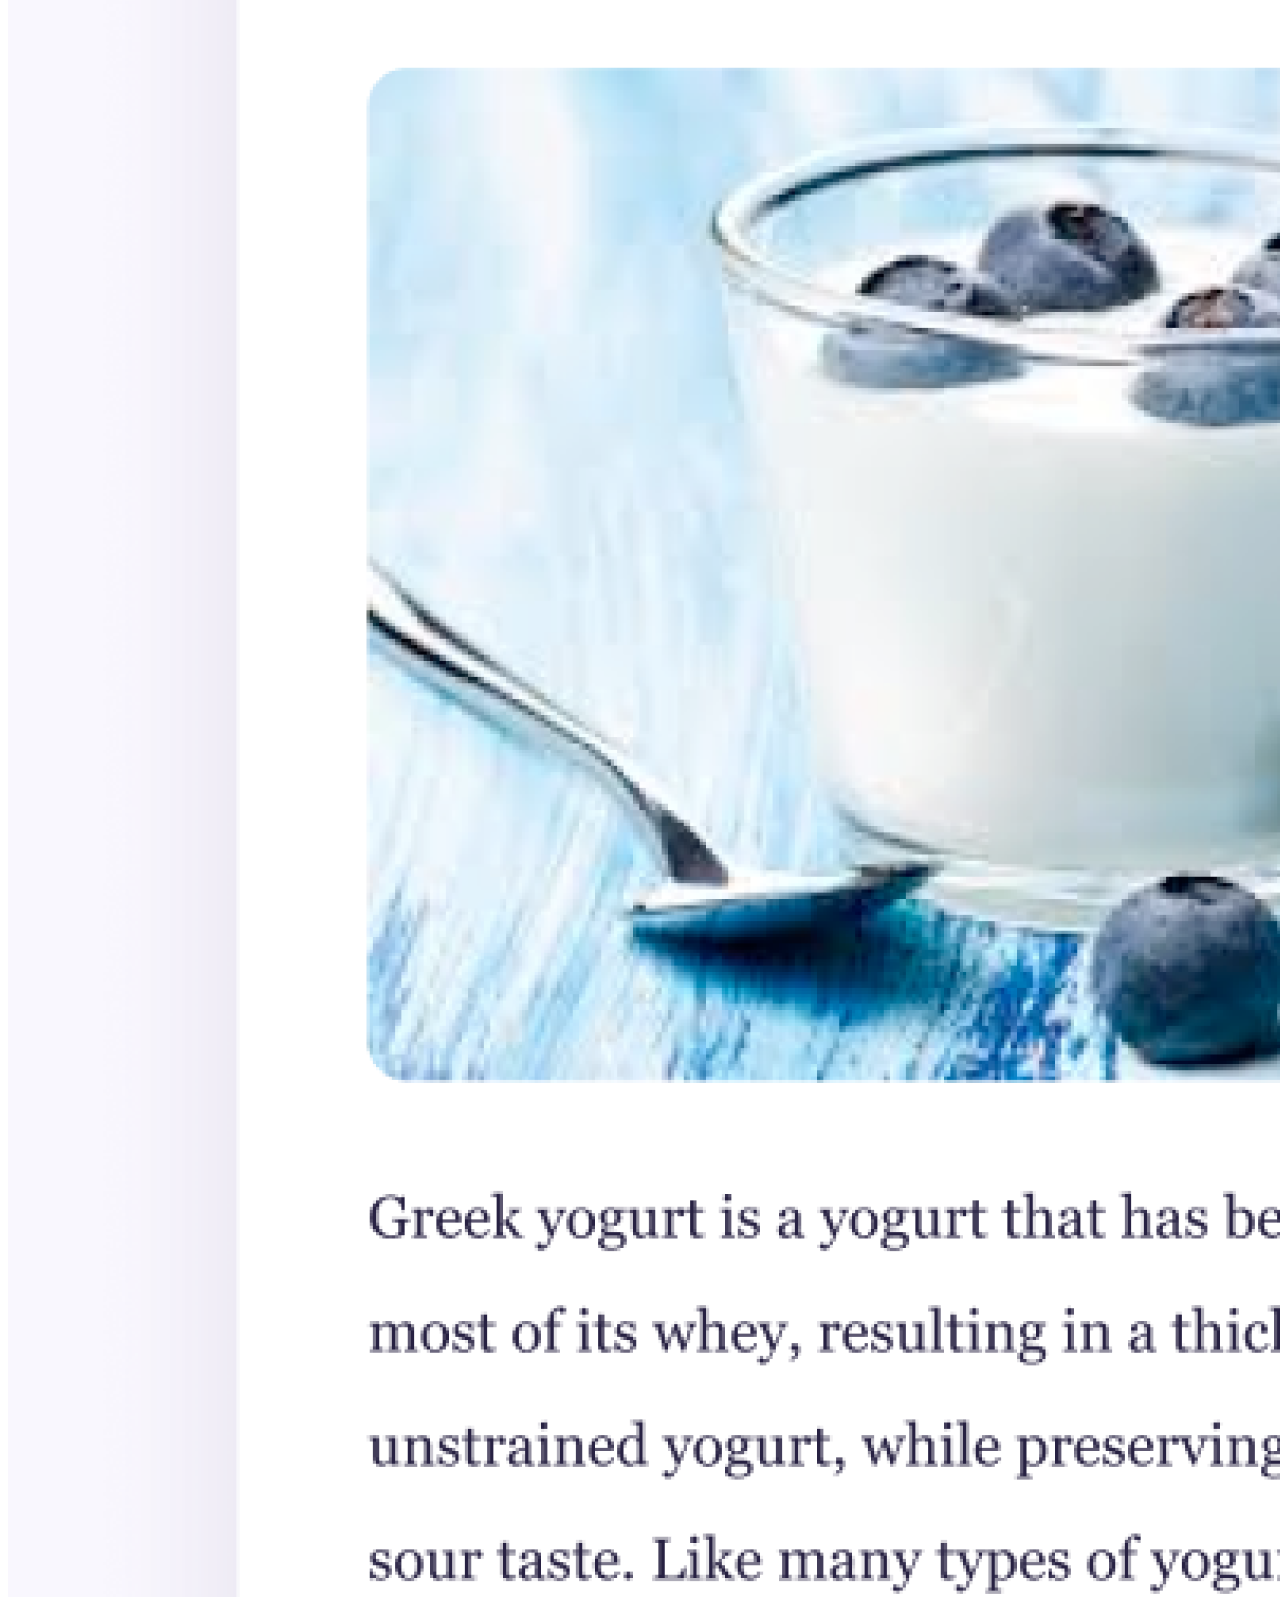
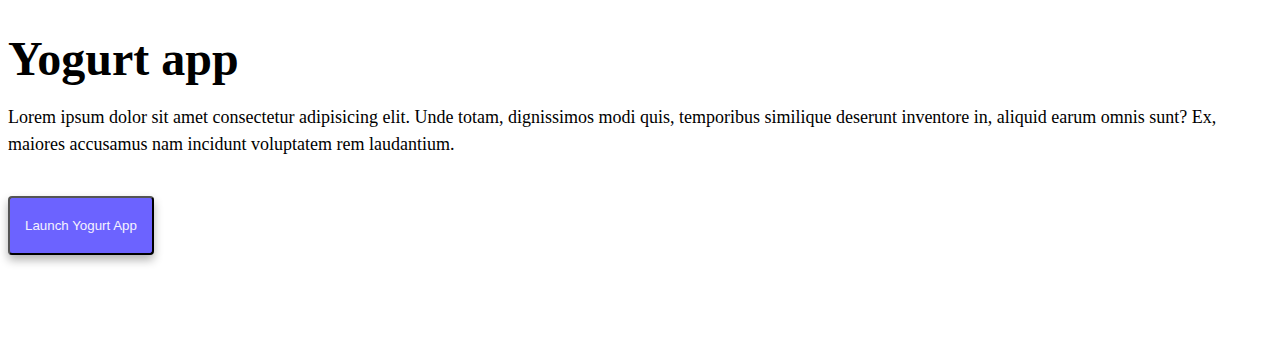
==== commit f89cca15: "adjusting 3 pics at about me page" ====
--- a/index.html
+++ b/index.html
@@ -137,6 +137,7 @@
               </button>
             </div>
           </div>
+        </div>
           <div class="col-md">
             <img
               class="img-fluid rounded shadow-sm p-2 border d-none d-sm-block"
@@ -146,6 +147,7 @@
           </div>
         </div>
       </div>
+    </div>
 
       <div class="container" style="margin-bottom: 50px">
         <div class="row">
--- a/styles.css
+++ b/styles.css
@@ -11,6 +11,7 @@
 h2 {
   font-size: 48px;
   margin: 0;
+  margin-top: 30px;
 }
 h1 {
   font-size: 95px;
@@ -32,6 +33,7 @@
   text-decoration: none;
   margin: 20px;
   margin-bottom: 50px;
+  margin-left: 0;
   border-radius: 4px;
   padding: 20px 15px;
   background-color: var(--primary-color);
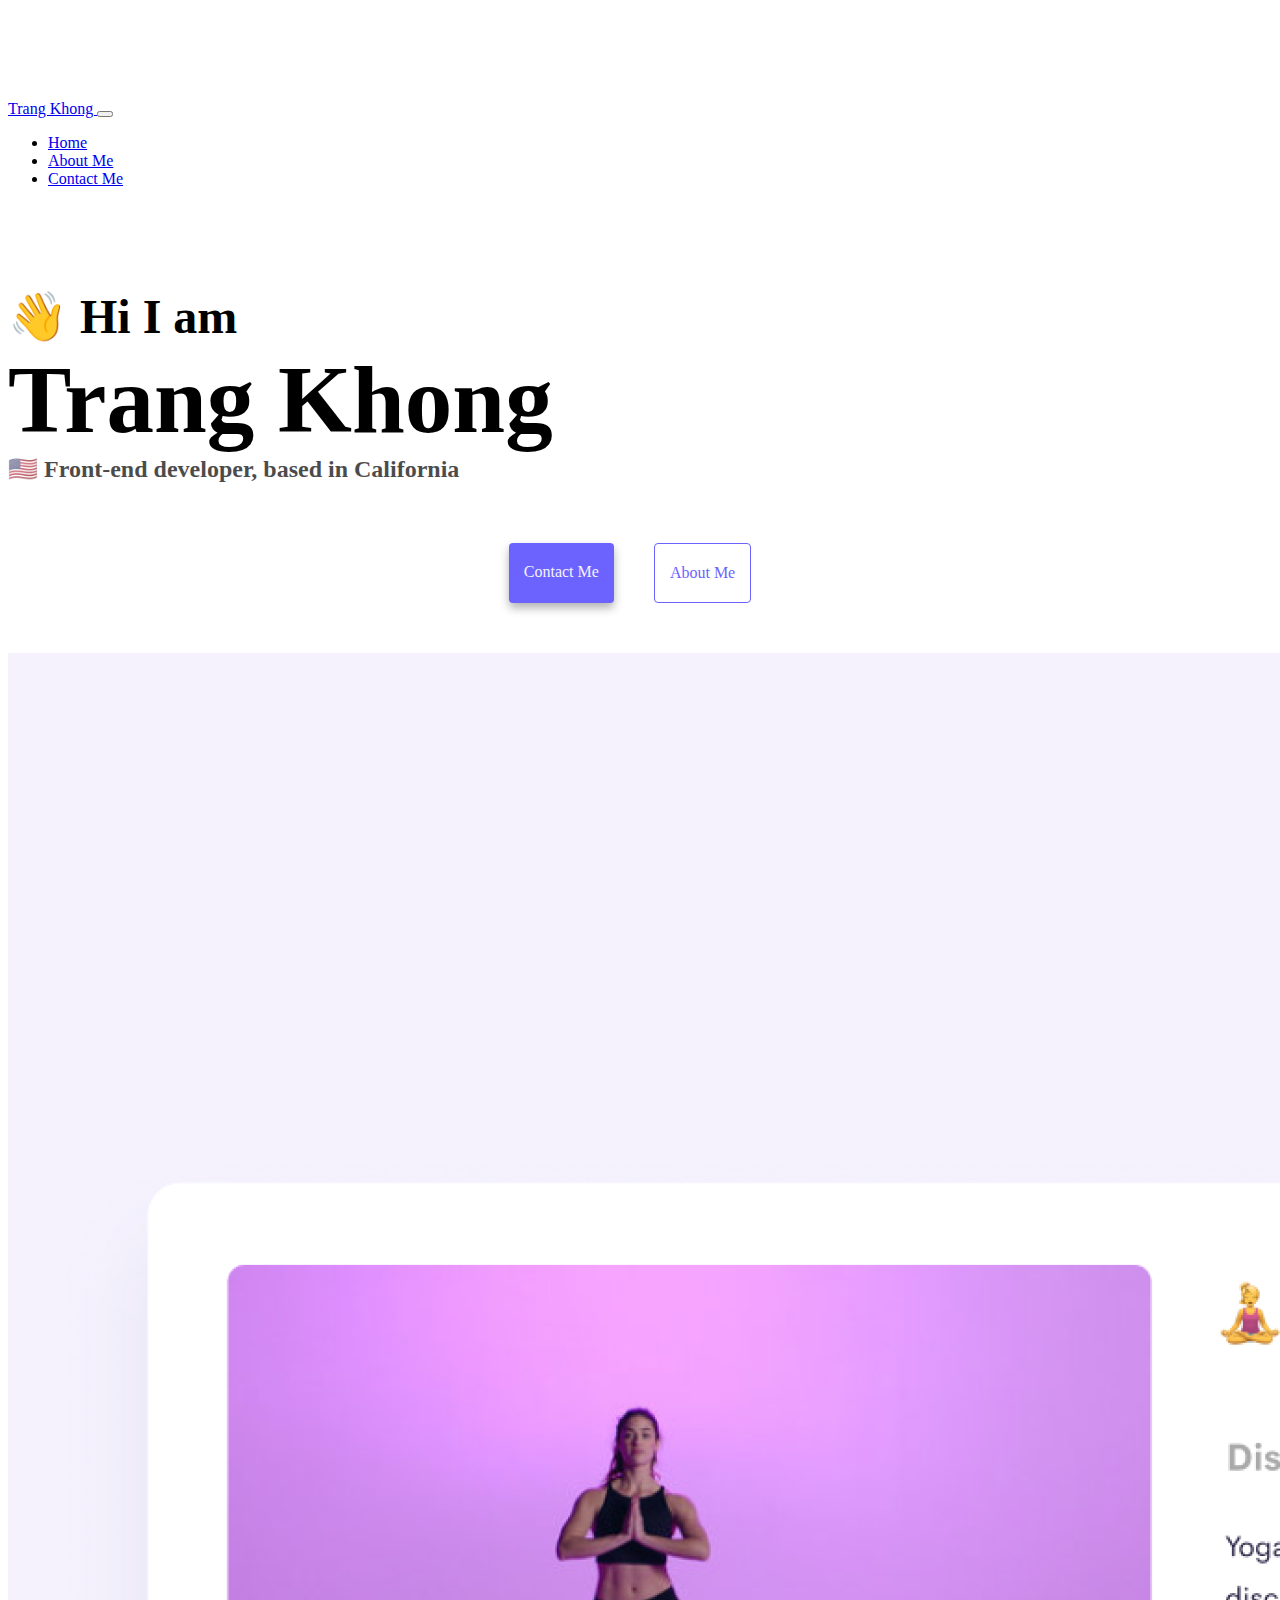
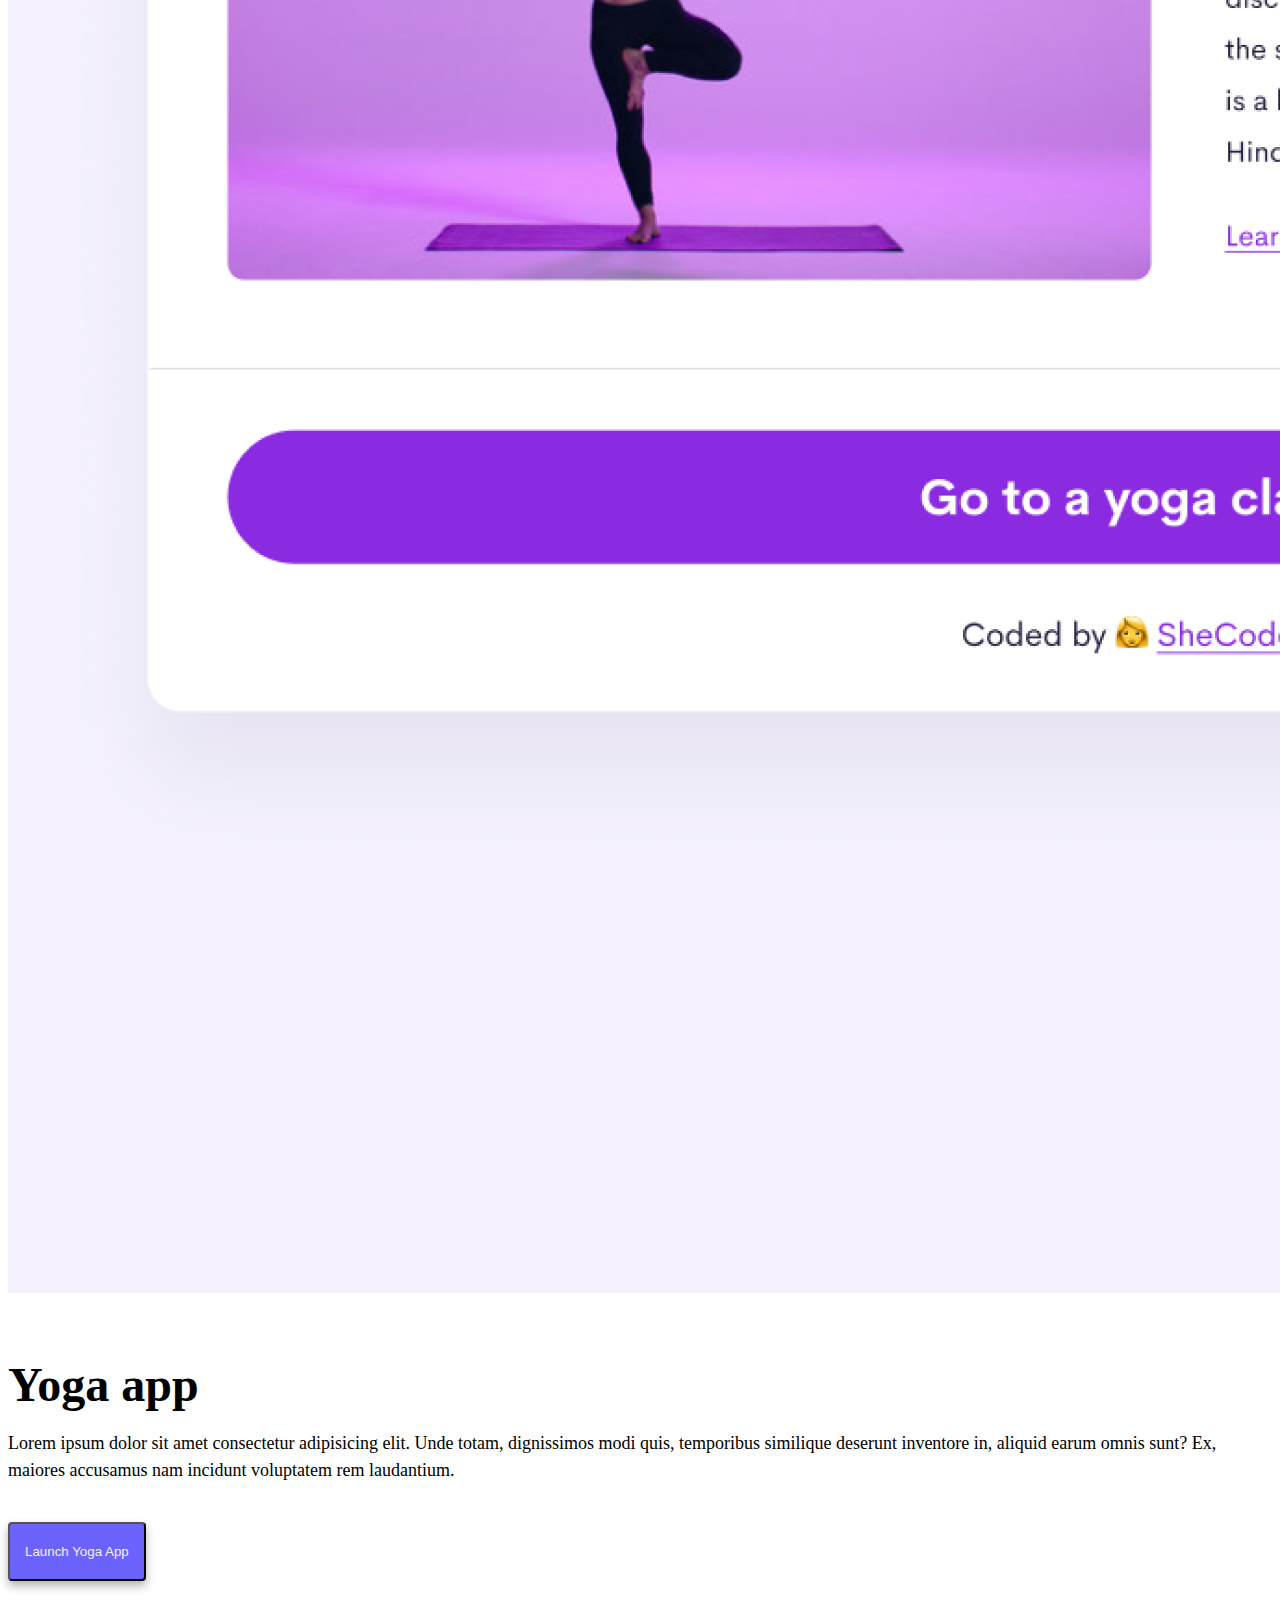
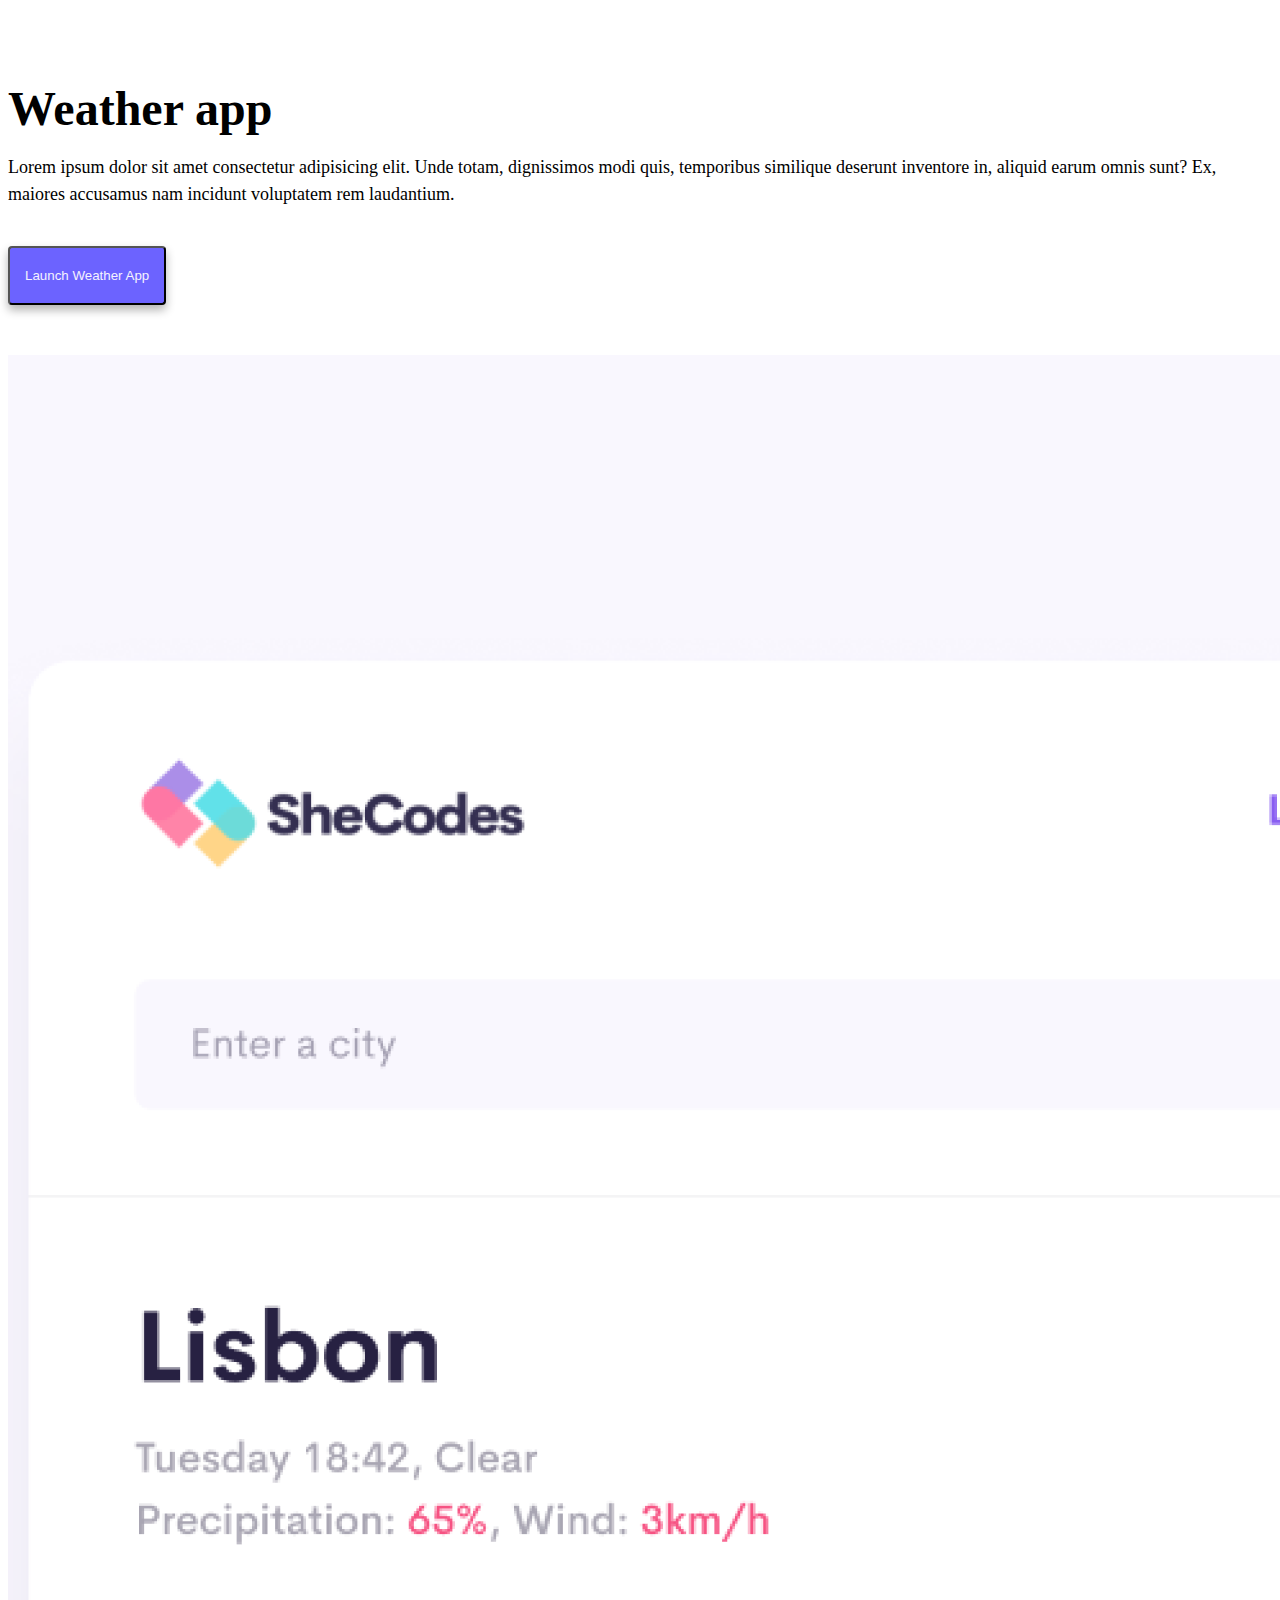
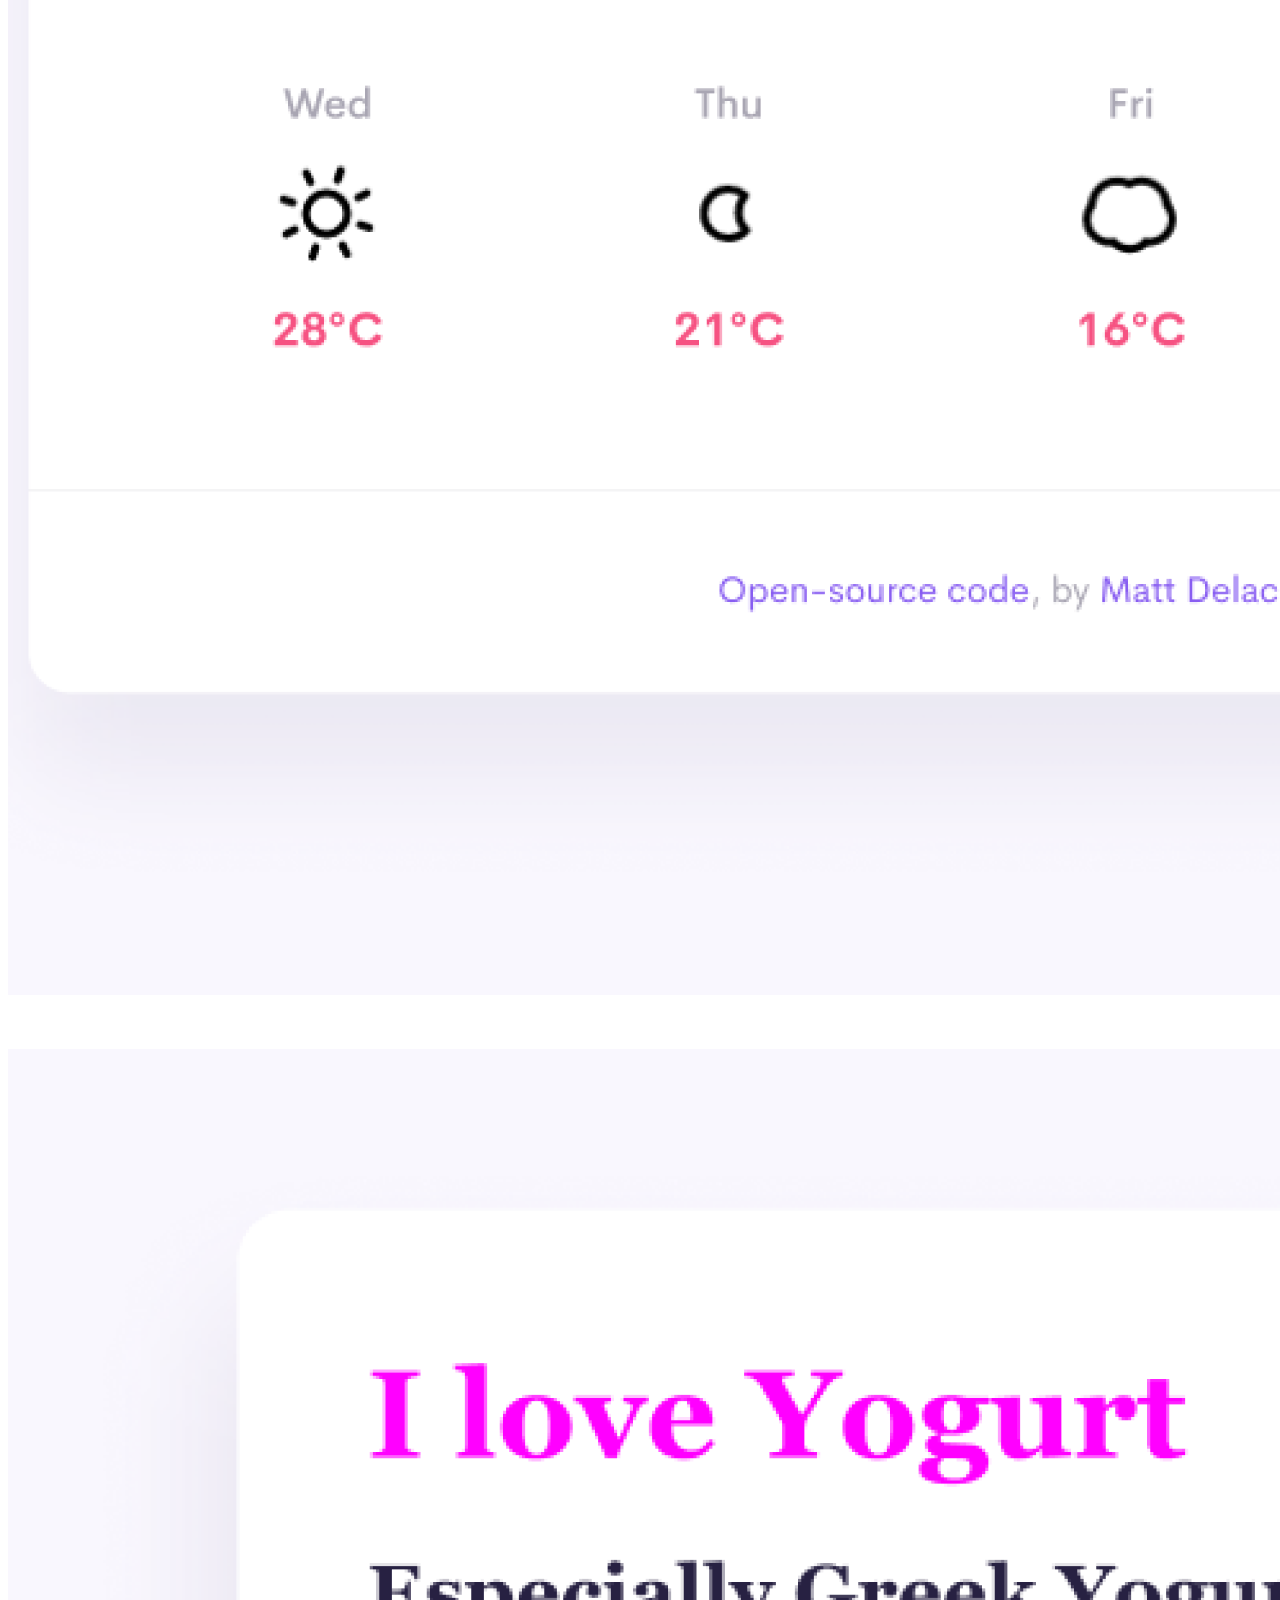
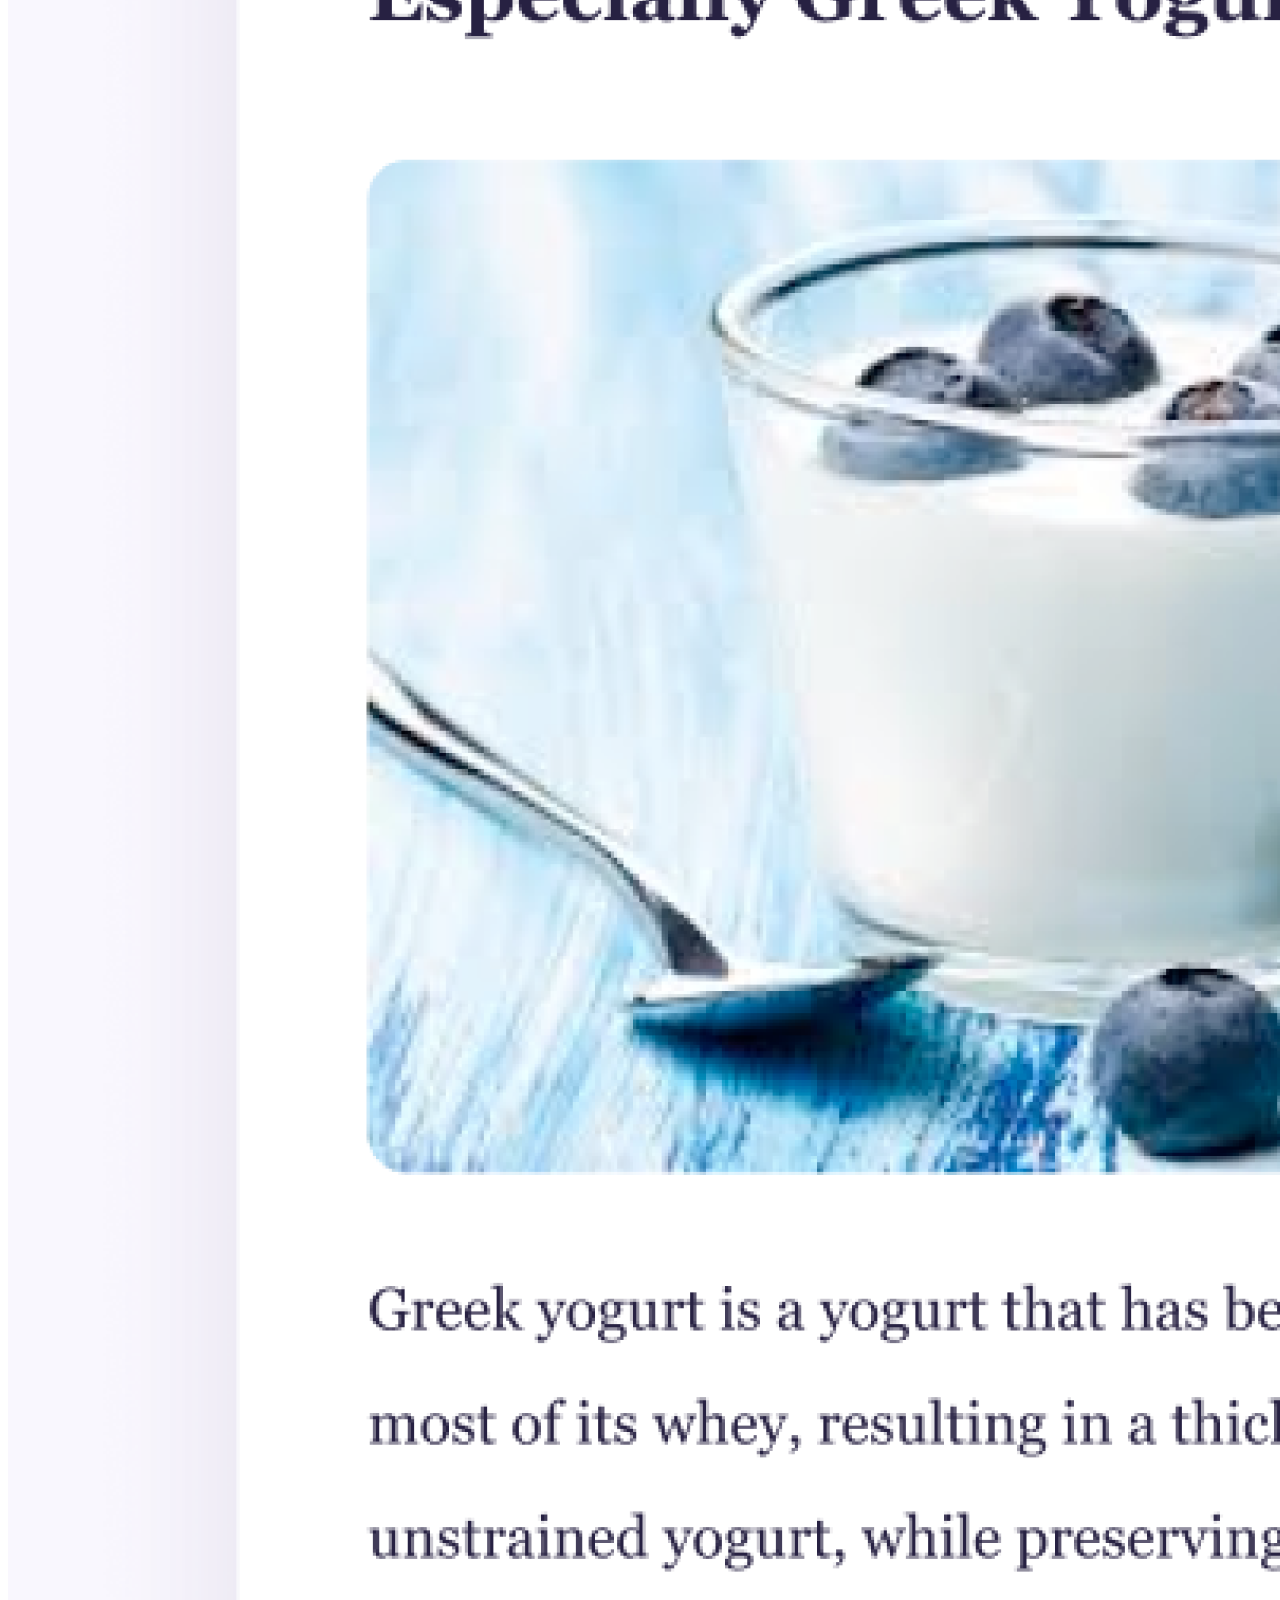
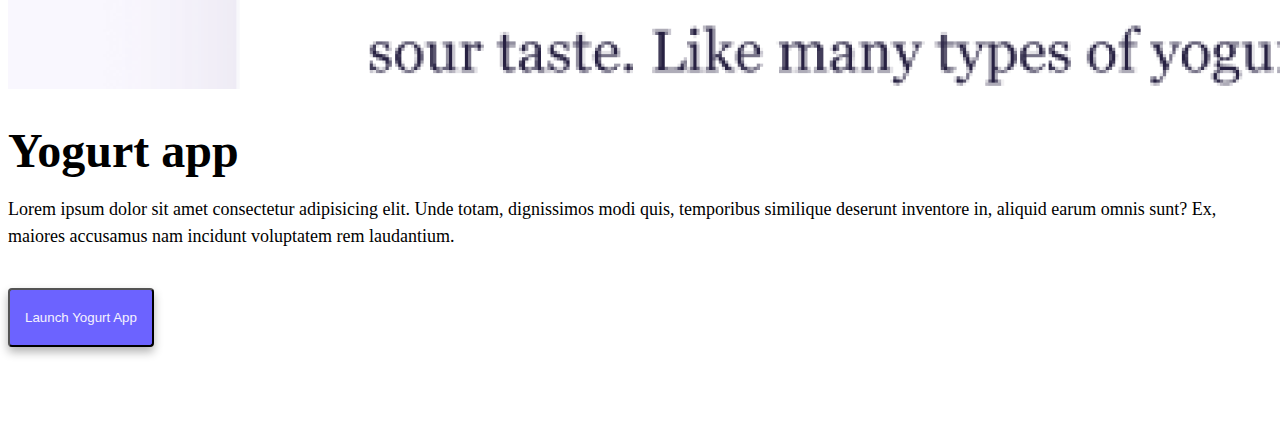
==== commit 388e518d: "final touches" ====
--- a/index.html
+++ b/index.html
@@ -96,7 +96,7 @@
             <img
               class="img-fluid rounded shadow-sm p-2 border d-none d-sm-block"
               style="margin-bottom: 30px"
-              src="/imgs/yoga.png"
+              src="/images/yoga.png"
               alt="yoga project"
             />
           </div>
@@ -141,7 +141,7 @@
           <div class="col-md">
             <img
               class="img-fluid rounded shadow-sm p-2 border d-none d-sm-block"
-              src="/imgs/weather.png"
+              src="/images/weather.png"
               alt="weather project"
             />
           </div>
@@ -154,7 +154,7 @@
           <div class="col-md">
             <img
               class="img-fluid rounded shadow-sm p-2 border d-none d-sm-block"
-              src="/imgs/yogurt.png"
+              src="/images/yogurt.png"
               alt="yogurt project"
             />
           </div>
--- a/styles.css
+++ b/styles.css
@@ -5,7 +5,7 @@
 }
 
 body {
-  margin-top: 100px 0;
+  margin-top: 100px;
 }
 
 h2 {
